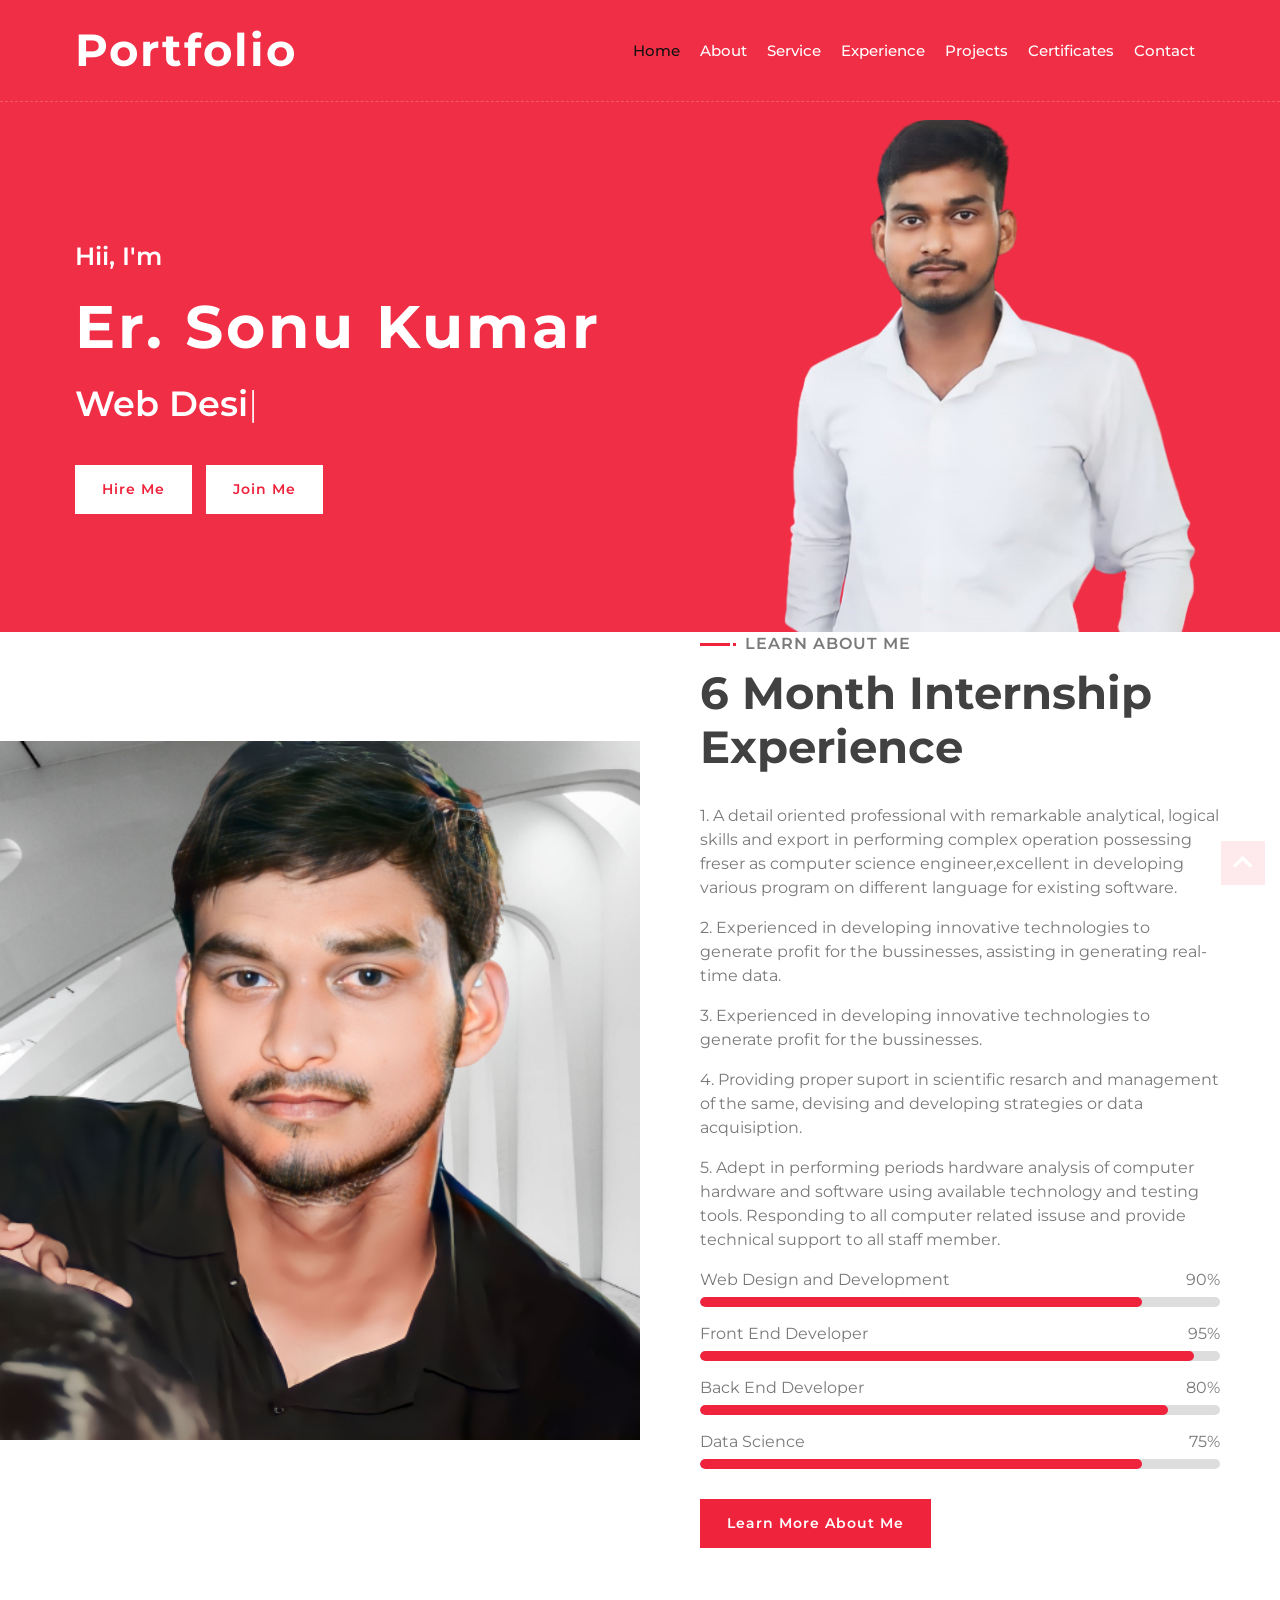
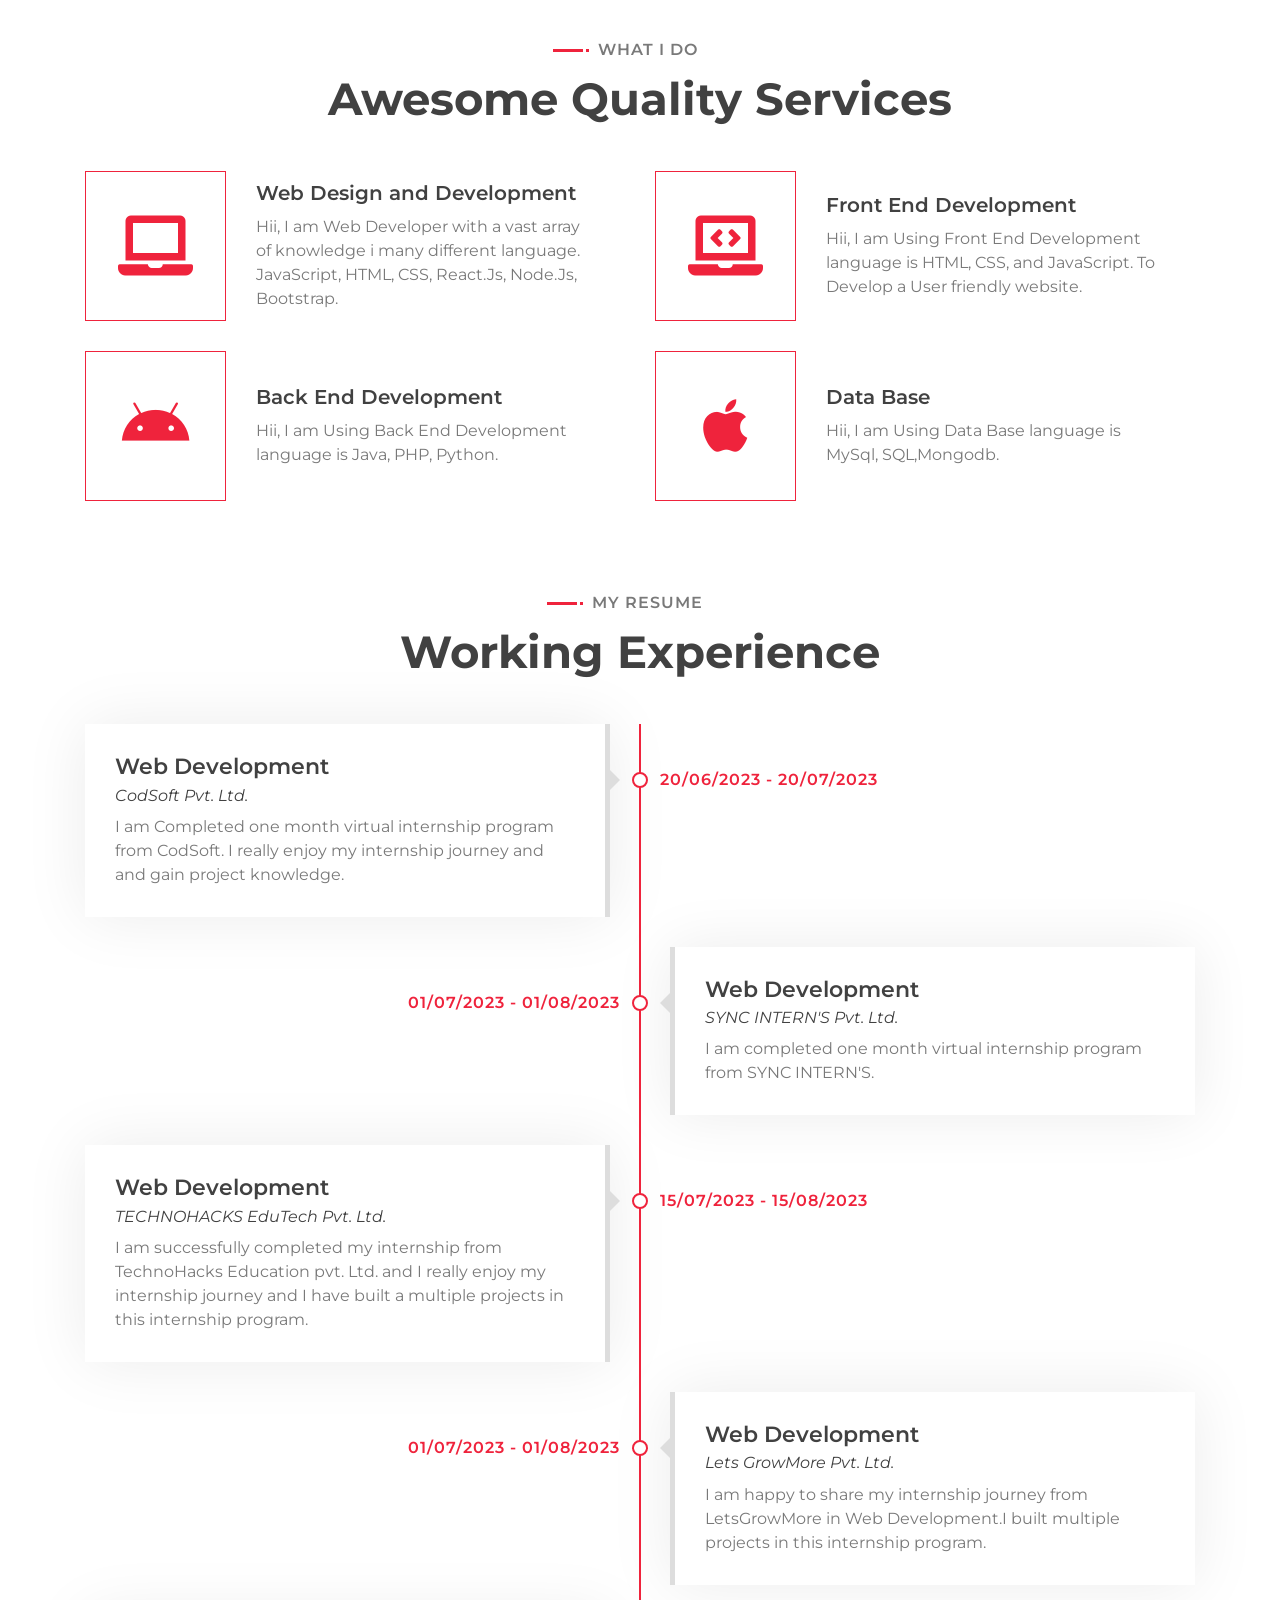
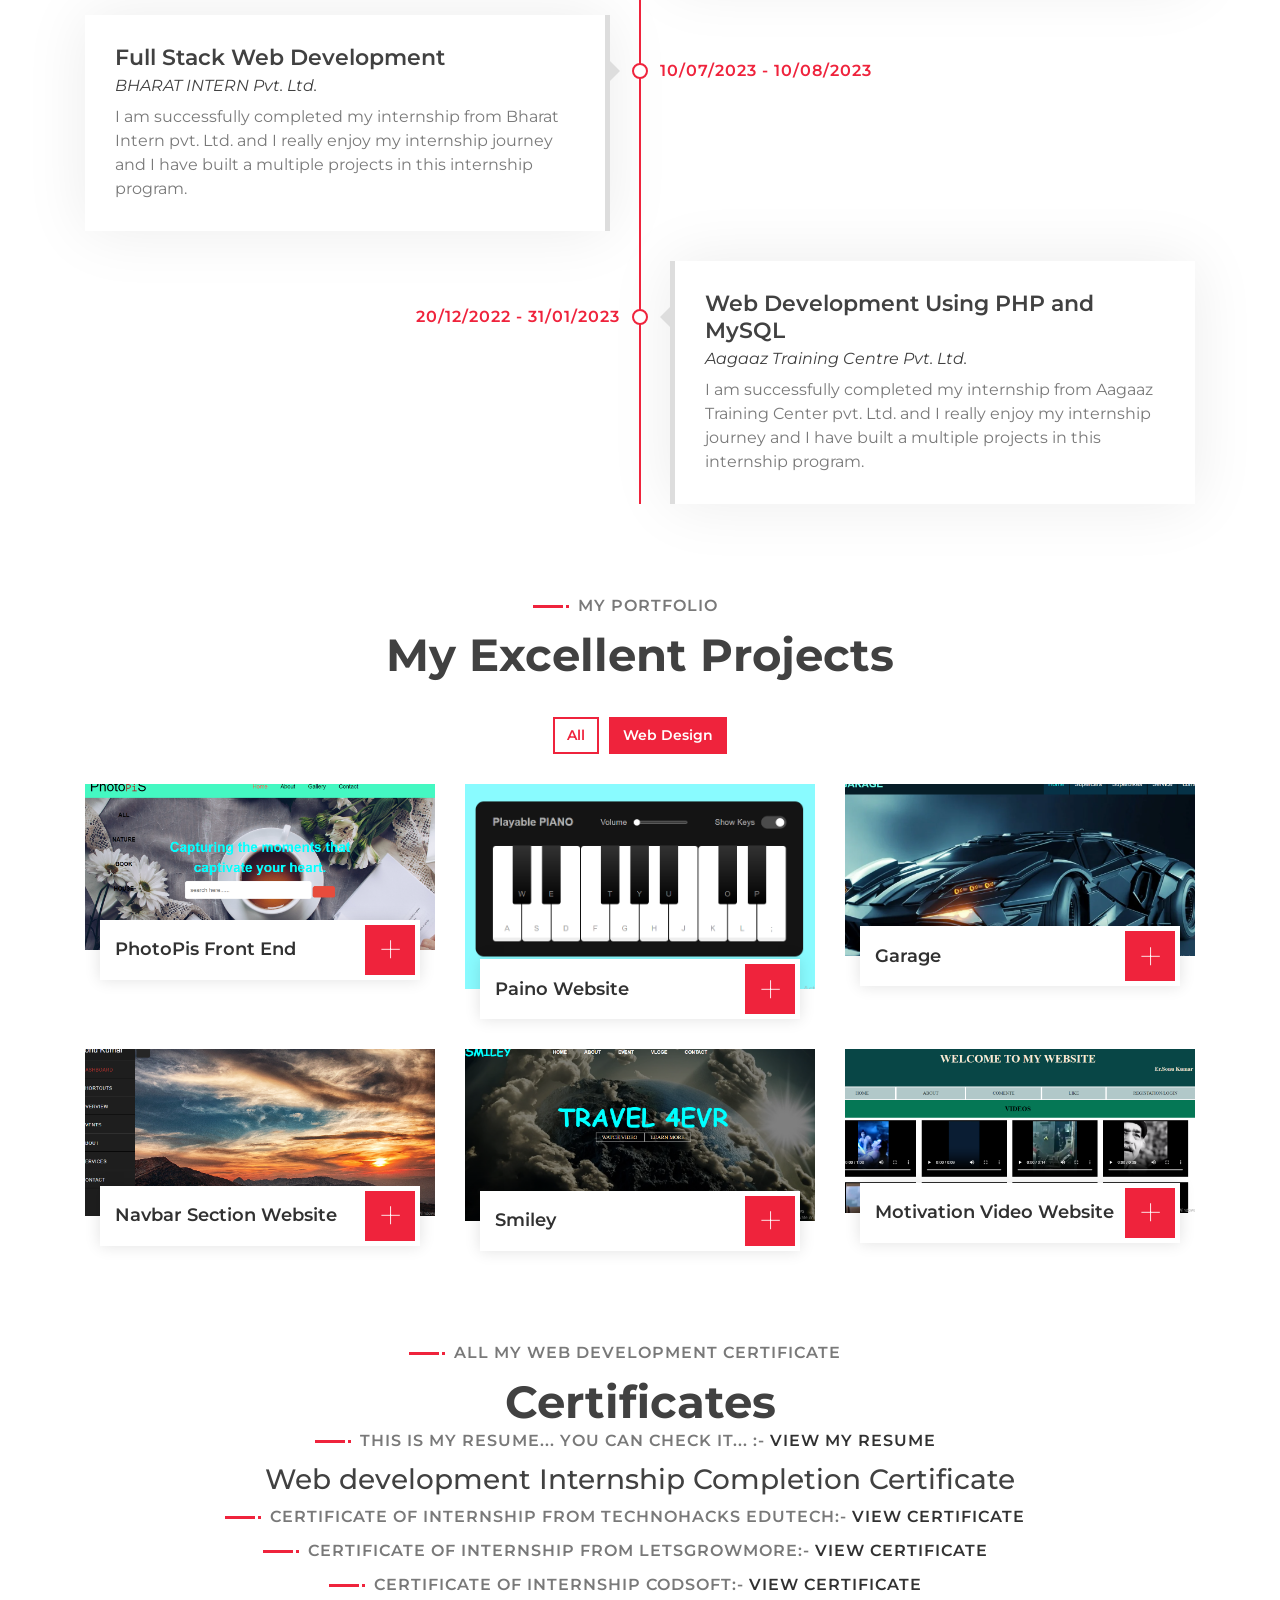
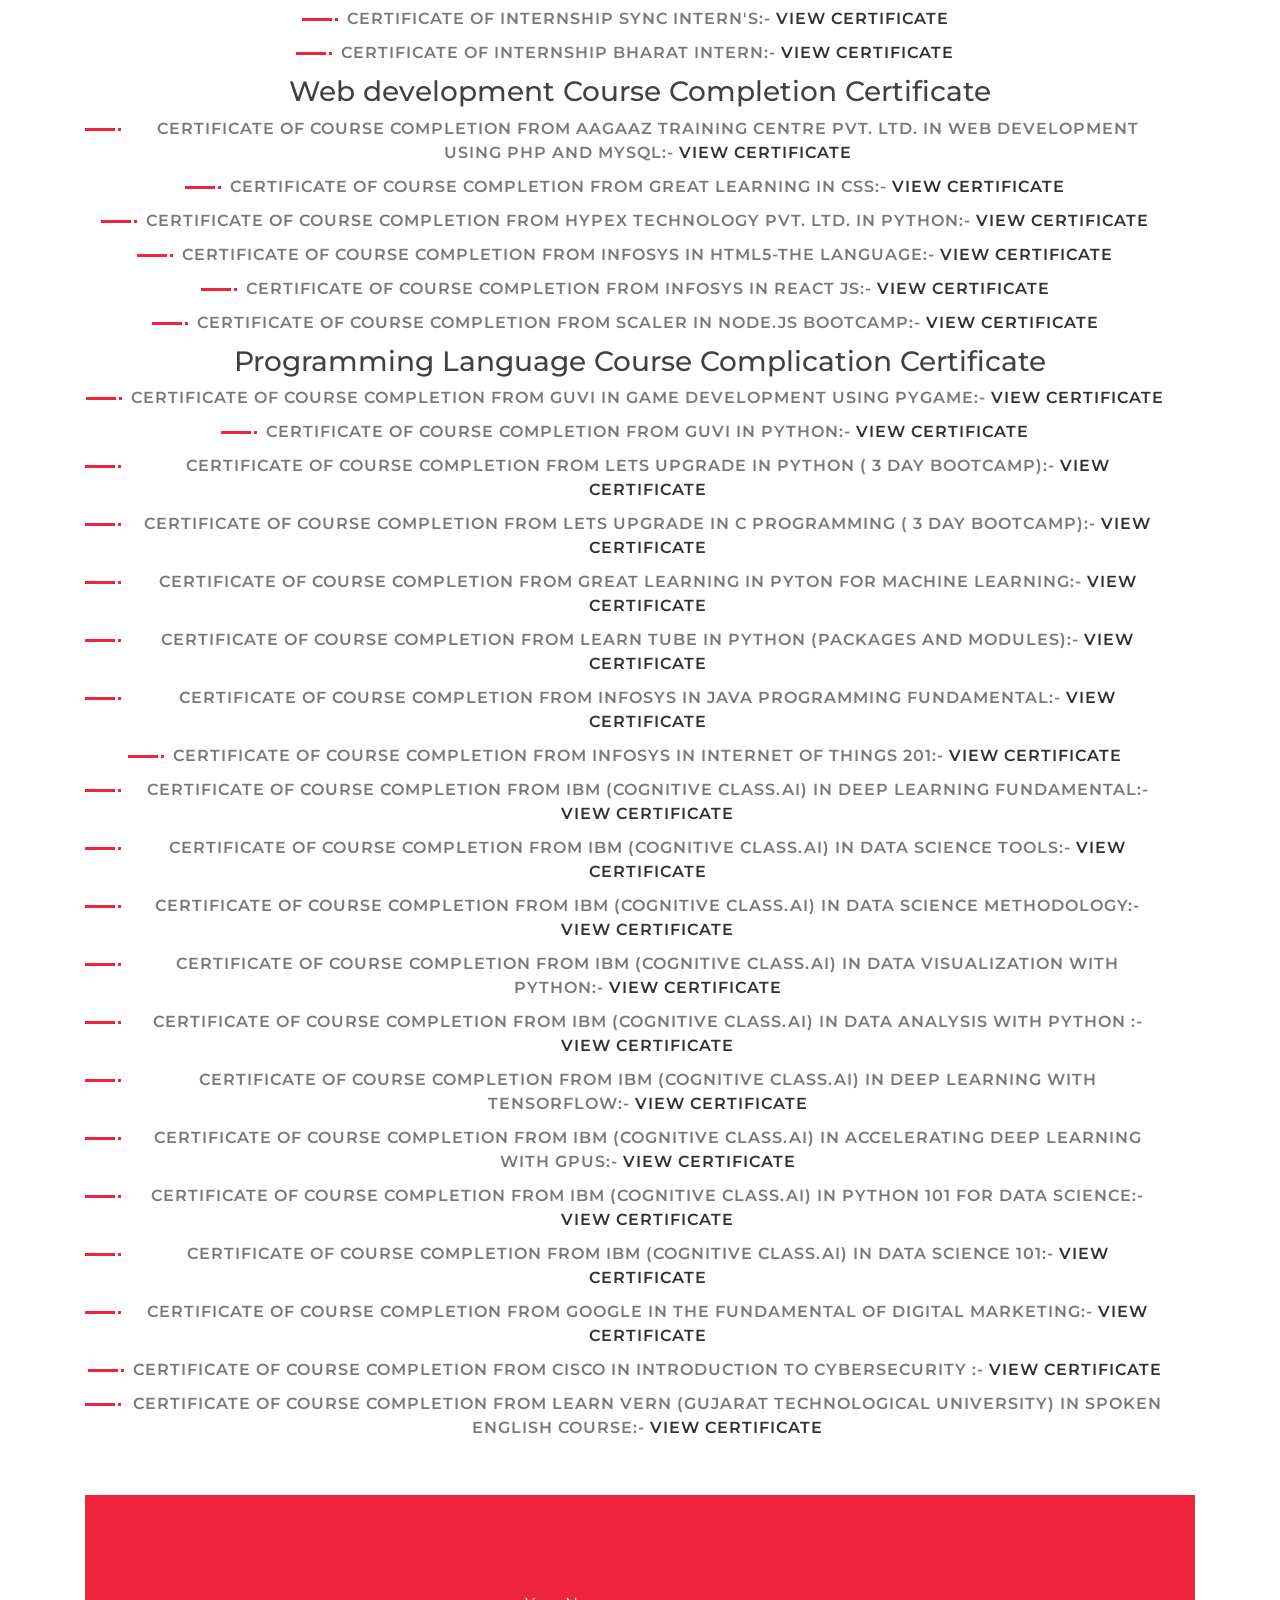
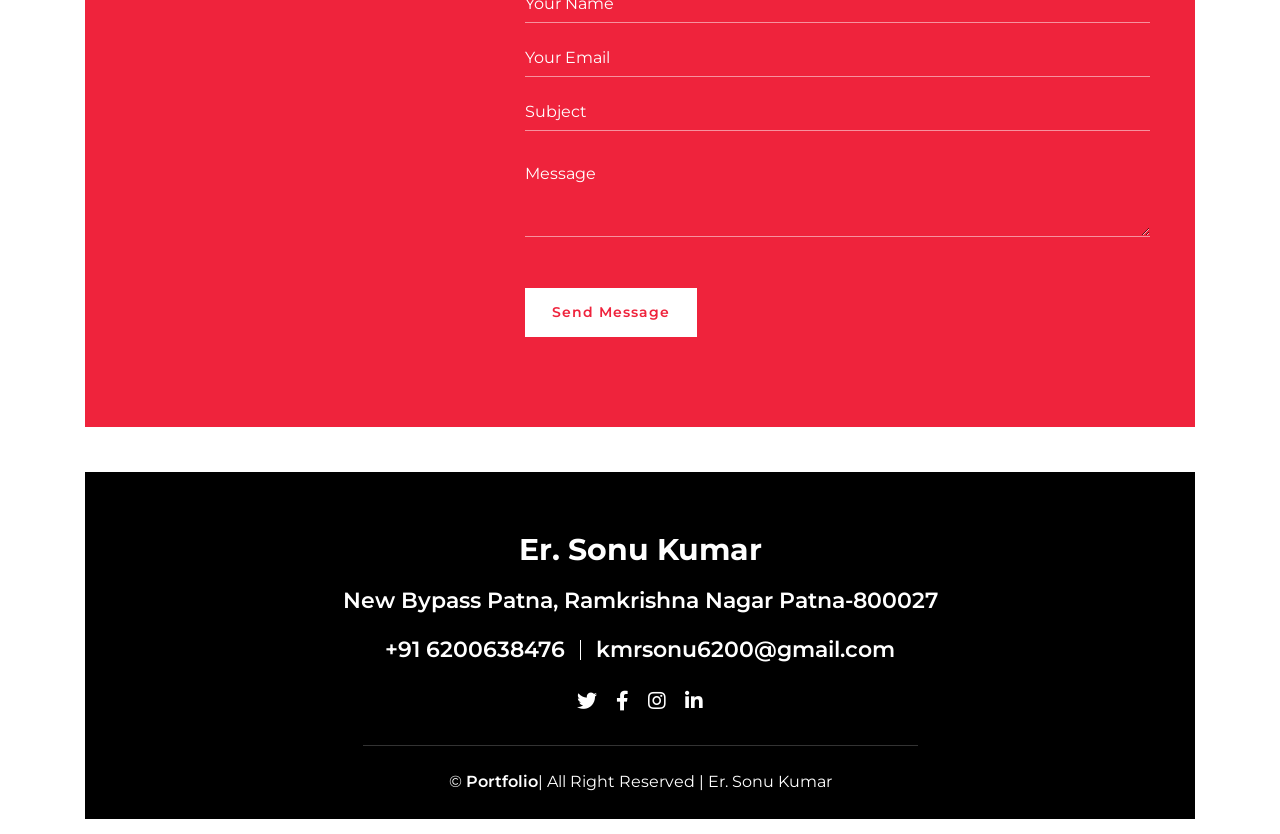
==== index.html @ 86060206 "Update and rename Newportfolio.html to index.html" ====
<!DOCTYPE html>
<html lang="en">
    <head>
        <meta charset="utf-8">
        <title> Portfolio | Er.Sonu Kumar</title>
        <meta content="width=device-width, initial-scale=1.0" name="viewport">
        <meta content="Free Website Template" name="keywords">
        <meta content="Free Website Template" name="description">

        <!-- Favicon -->
        <link href="favicon.ico" rel="icon">

        <!-- Google Font -->
        <link href="https://fonts.googleapis.com/css2?family=Montserrat:wght@300;400;500;600;700&display=swap" rel="stylesheet">

        <!-- CSS Libraries -->
        <link href="https://stackpath.bootstrapcdn.com/bootstrap/4.4.1/css/bootstrap.min.css" rel="stylesheet">
        <link href="https://cdnjs.cloudflare.com/ajax/libs/font-awesome/5.10.0/css/all.min.css" rel="stylesheet">
        <link href="lib/animate/animate.min.css" rel="stylesheet">
        <link href="lib/owlcarousel/assets/owl.carousel.min.css" rel="stylesheet">
        <link href="lib/lightbox/css/lightbox.min.css" rel="stylesheet">

        <!-- Template Stylesheet -->
        <link href="newportfolio.css" rel="stylesheet">
    </head>

    <body data-spy="scroll" data-target=".navbar" data-offset="51">
        <!-- Nav Bar Start -->
        <div class="navbar navbar-expand-lg bg-light navbar-light">
            <div class="container-fluid">
                <a href="Newportfolio.html" class="navbar-brand">Portfolio</a>
                <button type="button" class="navbar-toggler" data-toggle="collapse" data-target="#navbarCollapse">
                    <span class="navbar-toggler-icon"></span>
                </button>

                <div class="collapse navbar-collapse justify-content-between" id="navbarCollapse">
                    <div class="navbar-nav ml-auto">
                        <a href="#home" class="nav-item nav-link active">Home</a>
                        <a href="#about" class="nav-item nav-link">About</a>
                        <a href="#service" class="nav-item nav-link">Service</a>
                        <a href="#experience" class="nav-item nav-link">Experience</a>
                        <a href="#portfolio" class="nav-item nav-link">Projects</a>
                        <a href="#price" class="nav-item nav-link">Certificates</a>
                        <a href="#contact" class="nav-item nav-link">Contact</a>
                    </div>
                </div>
            </div>
        </div>
        <!-- Nav Bar End -->

        <!-- Hero Start -->
        <div class="hero" id="home">
            <div class="container-fluid">
                <div class="row align-items-center">
                    <div class="col-sm-12 col-md-6">
                        <div class="hero-content">
                            <div class="hero-text">
                                <p> Hii, I'm</p>
                                <h1>Er. Sonu Kumar </h1>
                                <h2></h2>
                                <div class="typed-text">Web Designer, Web Developer, Front End Developer, Back End Developer, Data Science, </div>
                            </div>
                            <div class="hero-btn">
                                <a class="btn" href="#contact">Hire Me</a>
                                <a class="btn" href="https://www.linkedin.com/in/sonu-kumar-1st-042026217">Join Me</a>
                            </div>
                        </div>
                    </div>
                    <div class="col-sm-12 col-md-6 d-none d-md-block">
                        <div class="hero-image">
                            <img src="s-4.png" alt="Hero Image">
                        </div>
                    </div>
                </div>
            </div>
        </div>
        <!-- Hero End -->


        <!-- About Start -->
        <div class="about wow fadeInUp" data-wow-delay="0.1s" id="about">
            <div class="container-fluid">
                <div class="row align-items-center">
                    <div class="col-lg-6">
                        <div class="about-img">
                            <img src="Sonu Photo.png" alt="Image">
                        </div>
                    </div>
                    <div class="col-lg-6">
                        <div class="about-content">
                            <div class="section-header text-left">
                                <p>Learn About Me</p>
                                <h2> 6 Month Internship Experience</h2>
                            </div>
                            <div class="about-text">
                                <p>
                                     1. A detail oriented professional with remarkable analytical, logical skills and export in performing complex operation
                                     possessing freser as computer science engineer,excellent in developing various program on different language for existing software.
                                </p>
                                <p> 
                                    2. Experienced in developing innovative technologies to generate profit for the bussinesses, assisting in generating real-time data.
                                </p>
                                <p>
                                    3. Experienced in developing innovative technologies to generate profit for the bussinesses.
                                </p>
                                <p> 4. Providing proper suport in scientific resarch and management of the same, devising and developing strategies or data acquisiption.</p>
                                <p> 5. Adept in performing periods hardware analysis of computer hardware and software using available technology and testing tools.
                                 Responding to all computer related issuse and provide technical support to all staff member.</p>
                              </div>
                            <div class="skills">
                                <div class="skill-name">
                                    <p>Web Design and Development</p><p>90%</p>
                                </div>
                                <div class="progress">
                                    <div class="progress-bar" role="progressbar" aria-valuenow="85" aria-valuemin="0" aria-valuemax="100"></div>
                                </div>
                                <div class="skill-name">
                                    <p>Front End Developer</p><p>95%</p>
                                </div>
                                <div class="progress">
                                    <div class="progress-bar" role="progressbar" aria-valuenow="95" aria-valuemin="0" aria-valuemax="100"></div>
                                </div>
                                <div class="skill-name">
                                    <p>Back End Developer</p><p>80%</p>
                                </div>
                                <div class="progress">
                                    <div class="progress-bar" role="progressbar" aria-valuenow="90" aria-valuemin="0" aria-valuemax="100"></div>
                                </div>
                                <div class="skill-name">
                                    <p>Data Science </p><p>75%</p>
                                </div>
                                <div class="progress">
                                    <div class="progress-bar" role="progressbar" aria-valuenow="85" aria-valuemin="0" aria-valuemax="100"></div>
                                </div>
                            </div>
                            <a class="btn" href="myprojext.html">Learn More About Me</a>
                        </div>
                    </div>
                </div>
            </div>
        </div>
        <!-- About End -->
        
        
        <!-- Service Start -->
        <div class="service" id="service">
            <div class="container">
                <div class="section-header text-center wow zoomIn" data-wow-delay="0.1s">
                    <p>What I do</p>
                    <h2>Awesome Quality Services</h2>
                </div>
                <div class="row">
                    <div class="col-lg-6 wow fadeInUp" data-wow-delay="0.0s">
                        <div class="service-item">
                            <div class="service-icon">
                                <i class="fa fa-laptop"></i>
                            </div>
                            <div class="service-text">
                                <h3>Web Design and Development</h3>
                                <p>
                                    Hii, I am Web Developer with a vast array of knowledge i many different language. JavaScript, HTML, CSS, React.Js, Node.Js, Bootstrap.
                                </p>
                            </div>
                        </div>
                    </div>
                    <div class="col-lg-6 wow fadeInUp" data-wow-delay="0.2s">
                        <div class="service-item">
                            <div class="service-icon">
                                <i class="fa fa-laptop-code"></i>
                            </div>
                            <div class="service-text">
                                <h3>Front End Development</h3>
                                <p>
                                    Hii, I am Using Front End Development language is HTML, CSS, and JavaScript. To Develop a User friendly website. 
                                </p>
                            </div>
                        </div>
                    </div>
                    <div class="col-lg-6 wow fadeInUp" data-wow-delay="0.4s">
                        <div class="service-item">
                            <div class="service-icon">
                                <i class="fab fa-android"></i>
                            </div>
                            <div class="service-text">
                                <h3>Back End Development </h3>
                                <p>
                                    Hii, I am Using Back End Development language is Java, PHP, Python.
                                </p>
                            </div>
                        </div>
                    </div>
                    <div class="col-lg-6 wow fadeInUp" data-wow-delay="0.6s">
                        <div class="service-item">
                            <div class="service-icon">
                                <i class="fab fa-apple"></i>
                            </div>
                            <div class="service-text">
                                <h3>Data Base</h3>
                                <p>
                                    Hii, I am Using Data Base language is MySql, SQL,Mongodb.
                                </p>
                            </div>
                        </div>
                    </div>
                </div>
            </div>
        </div>
        <!-- Service End -->
        
        
         <!-- Experience Start -->
        <div class="experience" id="experience">
            <div class="container">
                <header class="section-header text-center wow zoomIn" data-wow-delay="0.1s">
                    <p>My Resume</p>
                    <h2>Working Experience</h2>
                </header>
                <div class="timeline">
                    <div class="timeline-item left wow slideInLeft" data-wow-delay="0.1s">
                        <div class="timeline-text">
                            <div class="timeline-date">20/06/2023 - 20/07/2023</div>
                            <h2>Web Development</h2>
                            <h4>CodSoft Pvt. Ltd.</h4>
                            <p>
                               I am Completed one month virtual internship program from CodSoft. I really enjoy my internship journey and and gain project knowledge.
                            </p>
                        </div>
                    </div>
                    <div class="timeline-item right wow slideInRight" data-wow-delay="0.1s">
                        <div class="timeline-text">
                            <div class="timeline-date">01/07/2023 - 01/08/2023</div>
                            <h2>Web Development</h2>
                            <h4>SYNC INTERN'S Pvt. Ltd.</h4>
                            <p>
                                I am completed one month virtual internship program from SYNC INTERN'S.
                            </p>
                        </div>
                    </div>
                    <div class="timeline-item left wow slideInLeft" data-wow-delay="0.1s">
                        <div class="timeline-text">
                            <div class="timeline-date">15/07/2023 - 15/08/2023</div>
                            <h2>Web Development</h2>
                            <h4>TECHNOHACKS EduTech Pvt. Ltd.</h4>
                            <p>
                                I am successfully completed my internship from TechnoHacks Education pvt. Ltd. and I really enjoy my internship journey and I have built a multiple projects in this internship program.
                            </p>
                        </div>
                    </div>
                    <div class="timeline-item right wow slideInRight" data-wow-delay="0.1s">
                        <div class="timeline-text">
                            <div class="timeline-date">01/07/2023 - 01/08/2023</div>
                            <h2>Web Development</h2>
                            <h4>Lets GrowMore Pvt. Ltd.</h4>
                            <p>
                                I am happy to share my internship journey from LetsGrowMore in Web Development.I built multiple projects in this internship program. 
                            
                            </p>
                        </div>
                    </div>
                    <div class="timeline-item left wow slideInLeft" data-wow-delay="0.1s">
                        <div class="timeline-text">
                            <div class="timeline-date">10/07/2023 - 10/08/2023</div>
                            <h2>Full Stack Web Development</h2>
                            <h4>BHARAT INTERN Pvt. Ltd.</h4>
                            <p>
                                I am successfully completed my internship from Bharat Intern pvt. Ltd. and I really enjoy my internship journey and I have built a multiple projects in this internship program.
                            </p>
                        </div>
                    </div>
                    <div class="timeline-item right wow slideInRight" data-wow-delay="0.1s">
                        <div class="timeline-text">
                            <div class="timeline-date">20/12/2022 - 31/01/2023 </div>
                            <h2>Web Development Using PHP and MySQL</h2>
                            <h4>Aagaaz Training Centre Pvt. Ltd.</h4>
                            <p>
                                I am successfully completed my internship from Aagaaz Training Center pvt. Ltd. and I really enjoy my internship journey and I have built a multiple projects in this internship program.
                            </p>
                        </div>
                    </div>
                </div>
            </div>
        </div>
        <!-- Job Experience End -->
        
        
        <!-- Portfolio Start -->
        <div class="portfolio" id="portfolio">
            <div class="container">
                <div class="section-header text-center wow zoomIn" data-wow-delay="0.1s">
                    <p>My Portfolio</p>
                    <h2>My Excellent Projects</h2>
                </div>
                <div class="row">
                    <div class="col-12">
                        <ul id="portfolio-filter">
                            <li data-filter="*" class="filter-active">All</li>
                            <li data-filter=".filter-1">Web Design</li>
                        </ul>
                    </div>
                </div>
                <div class="row portfolio-container">
                    <div class="col-lg-4 col-md-6 col-sm-12 portfolio-item filter-1 wow fadeInUp" data-wow-delay="0.0s">
                        <div class="portfolio-wrap">
                            <div class="portfolio-img">
                                <img src="1.png" alt="Image">
                            </div>
                            <div class="portfolio-text">
                                <h3> <a href="index.html">PhotoPis Front End </a> </h3>
                                <a class="btn" href="#" data-lightbox="portfolio">+</a>
                            </div>
                        </div>
                    </div>
                    <div class="col-lg-4 col-md-6 col-sm-12 portfolio-item filter-2 wow fadeInUp" data-wow-delay="0.2s">
                        <div class="portfolio-wrap">
                            <div class="portfolio-img">
                                <img src="2.png" alt="Image">
                            </div>
                            <div class="portfolio-text">
                                <h3> <a href="paino.html"> Paino Website</a></h3>
                                <a class="btn" href="#" data-lightbox="portfolio">+</a>
                            </div>
                        </div>
                    </div>
                    <div class="col-lg-4 col-md-6 col-sm-12 portfolio-item filter-3 wow fadeInUp" data-wow-delay="0.4s">
                        <div class="portfolio-wrap">
                            <div class="portfolio-img">
                                <img src="3.png" alt="Image">
                            </div>
                            <div class="portfolio-text">
                                <h3><a href="Project 1.html"> Garage</a></h3>
                                <a class="btn" href="#" data-lightbox="portfolio">+</a>
                            </div>
                        </div>
                    </div>
                    <div class="col-lg-4 col-md-6 col-sm-12 portfolio-item filter-1 wow fadeInUp" data-wow-delay="0.6s">
                        <div class="portfolio-wrap">
                            <div class="portfolio-img">
                                <img src="4.png" alt="Image">
                            </div>
                            <div class="portfolio-text">
                                <h3><a href="navbar.html"> Navbar Section Website</a></h3>
                                <a class="btn" href="#" data-lightbox="portfolio">+</a>
                            </div>
                        </div>
                    </div>
                    <div class="col-lg-4 col-md-6 col-sm-12 portfolio-item filter-2 wow fadeInUp" data-wow-delay="0.8s">
                        <div class="portfolio-wrap">
                            <div class="portfolio-img">
                                <img src="5.png" alt="Image">
                            </div>
                            <div class="portfolio-text">
                                <h3><a href="miley.html"> Smiley</a></h3>
                                <a class="btn" href=" #" data-lightbox="portfolio">+</a>
                            </div>
                        </div>
                    </div>
                    <div class="col-lg-4 col-md-6 col-sm-12 portfolio-item filter-3 wow fadeInUp" data-wow-delay="1s">
                        <div class="portfolio-wrap">
                            <div class="portfolio-img">
                                <img src="6.png" alt="Image">
                            </div>
                            <div class="portfolio-text">
                                <h3><a href="Project 2.html"> Motivation Video Website</a></h3>
                                <a class="btn" href="#" data-lightbox="portfolio">+</a>
                            </div>
                        </div>
                    </div>
                </div>
            </div>
        </div>
        <!-- Portfolio End -->
        
        
        
        <!-- Price Start -->
        <div class="price" id="price">
            <div class="container">
                <div class="section-header text-center wow zoomIn" data-wow-delay="0.1s">
                    <p> All My Web Development Certificate </p>
                    <h2>Certificates </h2>
                    <p> This is my Resume... You Can Check it... :-<a href="Sonu Kumar CV.pdf"> View my Resume </a></p>
                <h3> Web development Internship Completion Certificate </h3>
                <p> Certificate Of Internship From TECHNOHACKS EduTech:-<a href="cert. technohack.jpg">  View Certificate</a></p>
                <p> Certificate Of Internship From LetsGrowMore:-<a href="certificate LGM.jpg">  View Certificate</a></p>
                <p> Certificate Of Internship CodSoft:-<a href="cert. codsoft.jpg">  View Certificate</a></p>
                <p> Certificate Of Internship SYNC INTERN'S:-<a href="cert. sync intern.jpg">  View Certificate</a></p>
                <p> Certificate Of Internship BHARAT INTERN:-<a href="certi bharat intern.jpg">  View Certificate</a></p>

                <h3> Web development Course Completion Certificate </h3>
              <p> Certificate Of Course Completion From Aagaaz Training Centre Pvt. Ltd. In Web development Using PHP and MySQL:-<a href="Agaaz Certificate.jpg">  View Certificate</a></p>
              <p> Certificate Of Course Completion From Great Learning In CSS:-<a href="greate learning css.jpg">  View Certificate</a></p>
              <p> Certificate Of Course Completion From HYPEX TECHNOLOGY PVT. LTD. In Python:-<a href="HYPEX python certi.jpg">  View Certificate</a></p>
              <p> Certificate Of Course Completion From Infosys In HTML5-The Language:-<a href="infosys html5.jpg">  View Certificate</a></p>
              <p> Certificate Of Course Completion From Infosys In React JS:-<a href="infosys react.js.jpg">  View Certificate</a></p>
              <p> Certificate Of Course Completion From Scaler In Node.JS Bootcamp:-<a href="node.js certificate.jpg">  View Certificate</a></p>

              <h3> Programming Language Course Complication Certificate</h3>
              <p> Certificate Of Course Completion From GUVI In Game development Using PyGame:-<a href="guvi game certi..jpg">  View Certificate</a></p>
              <p> Certificate Of Course Completion From GUVI In Python:-<a href="Guvi Python.jpg">  View Certificate</a></p>
              <p> Certificate Of Course Completion From Lets Upgrade In Python ( 3 Day Bootcamp):-<a href="lets upgrate python 3 day boot..jpg">  View Certificate</a></p>
              <p> Certificate Of Course Completion From Lets Upgrade In C Programming ( 3 Day Bootcamp):-<a href="lets upgrate c crtificate.jpg">  View Certificate</a></p>
              <p> Certificate Of Course Completion From Great Learning In Pyton for Machine Learning:-<a href="greate learning python ml.jpg">  View Certificate</a></p>
              <p> Certificate Of Course Completion From Learn Tube In Python (Packages and Modules):-<a href="learntube python.jpg">  View Certificate</a></p>
              <p> Certificate Of Course Completion From Infosys In Java Programming Fundamental:-<a href="infosys java.jpg">  View Certificate</a></p>
              <p> Certificate Of Course Completion From Infosys In Internet Of Things 201:-<a href="Iot Infosys.jpg">  View Certificate</a></p>

              <p> Certificate Of Course Completion From IBM (COGNITIVE CLASS.ai) In Deep Learning Fundamental:-<a href="deep learning fund. IBM.jpg">  View Certificate</a></p>
              <p> Certificate Of Course Completion From IBM (COGNITIVE CLASS.ai) In Data Science Tools:-<a href="Data science tool.jpg">  View Certificate</a></p>
              <p> Certificate Of Course Completion From IBM (COGNITIVE CLASS.ai) In Data Science Methodology:-<a href="methology IBM.jpg">  View Certificate</a></p>
              <p> Certificate Of Course Completion From IBM (COGNITIVE CLASS.ai) In Data Visualization With Python:-<a href="data visualization IBM.jpg">  View Certificate</a></p>
              <p> Certificate Of Course Completion From IBM (COGNITIVE CLASS.ai) In Data Analysis With Python :-<a href="dqata analysis IBM.jpg">  View Certificate</a></p>
              <p> Certificate Of Course Completion From IBM (COGNITIVE CLASS.ai) In Deep Learning With TensorFlow:-<a href="IBM Tensorflow.jpg">  View Certificate</a></p>
              <p> Certificate Of Course Completion From IBM (COGNITIVE CLASS.ai) In Accelerating Deep Learning With GPUs:-<a href="Accerating GPUs IBM.jpg">  View Certificate</a></p>
              <p> Certificate Of Course Completion From IBM (COGNITIVE CLASS.ai) In Python 101 for Data Science:-<a href="IBM python 101.jpg">  View Certificate</a></p>
              <p> Certificate Of Course Completion From IBM (COGNITIVE CLASS.ai) In Data Science 101:-<a href="data science IBM.jpg">  View Certificate</a></p>
              <p> Certificate Of Course Completion From Google In The Fundamental of Digital Marketing:-<a href="digital marketig google.jpg">  View Certificate</a></p>
              <p> Certificate Of Course Completion From CISCO In Introduction to Cybersecurity :-<a href="cisco.jpg">  View Certificate</a></p>
              <p> Certificate Of Course Completion From Learn Vern (Gujarat technological University) In Spoken English Course:-<a href="spoken english.jpg">  View Certificate</a></p>
            </div>
        
        
        <!-- Contact Start -->
        <div class="contact wow fadeInUp" data-wow-delay="0.1s" id="contact">
            <div class="container-fluid">
                <div class="container">
                    <div class="row align-items-center">
                        <div class="col-md-4"></div>
                        <div class="col-md-8">
                            <div class="contact-form">
                                <div id="success"></div>
                                <form name="sentMessage" id="contactForm" novalidate="novalidate">
                                    <div class="control-group">
                                        <input type="text" class="form-control" id="name" placeholder="Your Name" required="required" data-validation-required-message="Please enter your name" />
                                        <p class="help-block"></p>
                                    </div>
                                    <div class="control-group">
                                        <input type="email" class="form-control" id="email" placeholder="Your Email" required="required" data-validation-required-message="Please enter your email" />
                                        <p class="help-block"></p>
                                    </div>
                                    <div class="control-group">
                                        <input type="text" class="form-control" id="subject" placeholder="Subject" required="required" data-validation-required-message="Please enter a subject" />
                                        <p class="help-block"></p>
                                    </div>
                                    <div class="control-group">
                                        <textarea class="form-control" id="message" placeholder="Message" required="required" data-validation-required-message="Please enter your message"></textarea>
                                        <p class="help-block"></p>
                                    </div>
                                    <div>
                                        <button class="btn" type="submit" id="sendMessageButton">Send Message</button>
                                    </div>
                                </form>
                            </div>
                        </div>
                    </div>
                </div>
            </div>
        </div>
        <!-- Contact End -->


        <!-- Footer Start -->
        <div class="footer wow fadeIn" data-wow-delay="0.3s">
            <div class="container-fluid">
                <div class="container">
                    <div class="footer-info">
                        <h2>Er. Sonu Kumar </h2>
                        <h3> New Bypass Patna, Ramkrishna Nagar Patna-800027 </h3>
                        <div class="footer-menu">
                            <p>+91 6200638476</p>
                            <p>kmrsonu6200@gmail.com</p>
                        </div>
                        <div class="footer-social">
                            <a href=""><i class="fab fa-twitter"></i></a>
                            <a href=""><i class="fab fa-facebook-f"></i></a>
                          <!-- <a href=""><i class="fab fa-youtube"></i></a> -->
                            <a href=""><i class="fab fa-instagram"></i></a>
                            <a href="https://www.linkedin.com/in/sonu-kumar-1st-042026217"><i class="fab fa-linkedin-in"></i></a>
                        </div>
                    </div>
                </div>
                <div class="container copyright">
                    <p>&copy; <a href="Newportfolio.html">Portfolio</a>| All Right Reserved | Er. Sonu Kumar 
                </div>
            </div>
        </div>
        <!-- Footer End -->
        
        
        <!-- Back to top button -->
        <a href="#" class="btn back-to-top"><i class="fa fa-chevron-up"></i></a>
        
        <!-- JavaScript Libraries -->
        <script src="https://code.jquery.com/jquery-3.4.1.min.js"></script>
        <script src="https://stackpath.bootstrapcdn.com/bootstrap/4.4.1/js/bootstrap.bundle.min.js"></script>
        <script src="easing.min.js"></script>
        <script src="wow.min.js"></script>
        <script src="waypoints.min.js"></script>
        <script src="typed.min.js"></script>
        <script src="owl.carousel.min.js"></script>
        <script src="isotope.pkgd.min.js"></script>
        <script src="lightbox.min.js"></script>
        
        <!-- Contact Javascript File -->
        <script src="jqBootstrapValidation.min.js"></script>
        <script src="contact.js"></script>

        <!-- Template Javascript -->
        <script src="main.js"></script>
    </body>
</html>
---- newportfolio.css ----
/*******************************/
/********* General CSS *********/
/*******************************/
body {
    color: #797979;
    background: #ffffff;
    font-family: 'Montserrat', sans-serif;
}

h1,
h2, 
h3, 
h4,
h5, 
h6 {
    color: #414141;
}

a {
    color: #313131;
    transition: .3s;
}

a:hover,
a:active,
a:focus {
    color: #EF233C;
    outline: none;
    text-decoration: none;
}

.btn:focus,
.form-control:focus {
    box-shadow: none;
}

.container-fluid {
    max-width: 1366px;
}

.btn {
    padding: 12px 25px;
    font-size: 14px;
    font-weight: 600;
    letter-spacing: 1px;
    color: #ffffff;
    background: #EF233C;
    border: 2px solid transparent;
    border-radius: 0;
    box-shadow: inset 0 0 0 50px #EF233C;
    transition: ease-out 0.3s;
    -webkit-transition: ease-out 0.3s;
    -moz-transition: ease-out 0.3s;
}

.btn:hover {
    color: #EF233C;
    background: transparent;
    box-shadow: inset 0 0 0 0 #EF233C;
    border-color: #EF233C;
}

#loader {
    position: fixed;
    top: 0;
    right: 0;
    bottom: 0;
    left: 0;
    display: flex;
    align-items: center;
    justify-content: center;
    background: #ffffff;
    opacity: 0;
    visibility: hidden;
    -webkit-transition: opacity .3s ease-out, visibility 0s linear .3s;
    -o-transition: opacity .3s ease-out, visibility 0s linear .3s;
    transition: opacity .3s ease-out, visibility 0s linear .3s;
    z-index: 999;
}

#loader.show {
    -webkit-transition: opacity .6s ease-out, visibility 0s linear 0s;
    -o-transition: opacity .6s ease-out, visibility 0s linear 0s;
    transition: opacity .6s ease-out, visibility 0s linear 0s;
    visibility: visible;
    opacity: 1;
}

#loader .loader {
    position: relative;
    width: 45px;
    height: 45px;
    border: 5px solid #dddddd;
    border-top: 5px solid #EF233C;
    border-radius: 50%;
    -webkit-animation: spin 2s linear infinite;
    animation: spin 2s linear infinite;
}

@-webkit-keyframes spin {
    0% { -webkit-transform: rotate(0deg); }
    100% { -webkit-transform: rotate(360deg); }
}

@keyframes spin {
    0% { transform: rotate(0deg); }
    100% { transform: rotate(360deg); }
}

.back-to-top {
    position: fixed;
    display: none;
    width: 44px;
    height: 44px;
    padding: 8px 0;
    text-align: center;
    line-height: 1;
    font-size: 22px;
    right: 15px;
    bottom: 15px;
    z-index: 9;
}

.back-to-top i {
    color: #ffffff;
}

.back-to-top:hover i {
    color: #414141;
}


/**********************************/
/*********** Nav Bar CSS **********/
/**********************************/
.navbar {
    position: relative;
    transition: .5s;
    z-index: 999;
}

.navbar.nav-sticky {
    position: fixed;
    top: 0;
    width: 100%;
    box-shadow: 0 2px 5px rgba(0, 0, 0, .3);
}

.navbar .navbar-brand {
    margin: 0;
    font-size: 45px;
    line-height: 0px;
    font-weight: 700;
    letter-spacing: 2px;
    transition: .5s;
    
}

.navbar .navbar-brand img {
    max-width: 100%;
    max-height: 40px;
}

.navbar .dropdown-menu {
    margin-top: 0;
    border: 0;
    border-radius: 0;
    background: #f8f9fa;
}

@media (min-width: 992px) {
    .navbar {
        position: absolute;
        width: 100%;
        padding: 30px 60px;
        background: transparent !important;
        border-bottom: 1px dashed rgba(256, 256, 256, .2);
        z-index: 9;
    }
    
    .navbar.nav-sticky {
        padding: 10px 60px;
        background: #ffffff !important;
    }
    
    .navbar .navbar-brand {
        color: #ffffff;
    }
    
    .navbar.nav-sticky .navbar-brand {
        color: #EF233C;
    }

    .navbar-light .navbar-nav .nav-link,
    .navbar-light .navbar-nav .nav-link:focus {
        padding: 10px 10px 8px 10px;
        color: #ffffff;
        font-size: 15px;
        font-weight: 500;
    }
    
    .navbar-light.nav-sticky .navbar-nav .nav-link,
    .navbar-light.nav-sticky .navbar-nav .nav-link:focus {
        color: #414141;
    }

    .navbar-light .navbar-nav .nav-link:hover,
    .navbar-light .navbar-nav .nav-link.active {
        color: #111111;
    }
    
    .navbar-light.nav-sticky .navbar-nav .nav-link:hover,
    .navbar-light.nav-sticky .navbar-nav .nav-link.active {
        color: #EF233C;
    }
}

@media (max-width: 991.98px) {   
    .navbar {
        padding: 15px;
        background: #ffffff !important;
    }
    
    .navbar .navbar-brand {
        color: #EF233C;
    }
    
    .navbar .navbar-nav {
        margin-top: 15px;
    }
    
    .navbar a.nav-link {
        padding: 5px;
    }
    
    .navbar .dropdown-menu {
        box-shadow: none;
    }
}


/*******************************/
/********** Hero CSS ***********/
/*******************************/
.hero {
    position: relative;
    width: 100%;
    margin-bottom: 45px;
    padding: 120px 0 0 0;
    overflow: hidden;
    background: linear-gradient(rgba(239, 35, 60, .95), rgba(239, 35, 60, .95)), url(../img/hero-bg.jpg);
    background-position: center;
    background-repeat: no-repeat;
    background-size: cover;
}

.hero .container-fluid {
    padding: 0;
}

.hero .hero-image {
    position: relative;
    text-align: right;
    padding-right: 75px;
}

.hero .hero-image img {
    max-width: 80%;
    max-height: 80%;
}

.hero .hero-content {
    position: relative;
    padding-left: 75px;
    display: flex;
    align-items: flex-start;
    justify-content: center;
    flex-direction: column;
}

.hero .hero-text p {
    color: #ffffff;
    font-size: 25px;
    font-weight: 600;
    margin-bottom: 15px;
}

.hero .hero-text h1 {
    color: #ffffff;
    font-size: 60px;
    font-weight: 700;
    letter-spacing: 3px;
    margin-bottom: 15px;
}

.hero .hero-text h2 {
    display: inline-block;
    margin: 0;
    height: 35px;
    color: #ffffff;
    font-size: 35px;
    font-weight: 600;
}

.hero .hero-text .typed-text {
    display: none;
}

.hero .hero-text .typed-cursor {
    font-size: 35px;
    font-weight: 300;
    color: #ffffff;
}

.hero .hero-btn .btn {
    margin-top: 35px;
    color: #EF233C;
    background: #ffffff;
    box-shadow: inset 0 0 0 50px #ffffff;
}

.hero .hero-btn .btn:hover {
    color: #ffffff;
    background: transparent;
    box-shadow: inset 0 0 0 0 #ffffff;
    border-color: #ffffff;
}

.hero .hero-btn .btn:first-child {
    margin-right: 10px;
}

@media (max-width: 991.98px) {
    .hero {
        padding-top: 60px;
    }
    
    .hero .hero-content {
        padding: 0 15px;
    }
    
    .hero .hero-text p {
        font-size: 20px;
    }
    
    .hero .hero-text h1 {
        font-size: 45px;
    }
    
    .hero .hero-text h2 {
        font-size: 25px;
        height: 25px;
    }
    
    .hero .hero-btn .btn {
        padding: 12px 30px;
        letter-spacing: 1px;
    }
}

@media (max-width: 767.98px) {
    .hero {
        padding-top: 60px;
        padding-bottom: 60px;
    }
    
    .hero,
    .hero .hero-text,
    .hero .hero-btn {
        width: 100%;
        text-align: center;
    }
    
    .hero .hero-text p {
        font-size: 18px;
    }
    
    .hero .hero-text h1 {
        font-size: 35px;
    }
    
    .hero .hero-text h2 {
        font-size: 22px;
        height: 22px;
    }
    
    .hero .hero-btn .btn {
        padding: 10px 15px;
        letter-spacing: 1px;
    }
}

@media (max-width: 575.98px) {
    .hero .hero-text p {
        font-size: 16px;
    }
    
    .hero .hero-text h1 {
        font-size: 30px;
    }
    
    .hero .hero-text h2 {
        font-size: 18px;
        height: 18px;
    }
    
    .hero .hero-btn .btn {
        padding: 8px 10px;
        letter-spacing: 0;
    }
}


/*******************************/
/******* Section Header ********/
/*******************************/
.section-header {
    position: relative;
    margin-bottom: 45px;
}

.section-header p {
    display: inline-block;
    margin: 0 30px;
    margin-bottom: 10px;
    padding-left: 15px;
    position: relative;
    font-size: 16px;
    font-weight: 600;
    letter-spacing: 1px;
    text-transform: uppercase;
    background: #ffffff;
}

.section-header p::before {
    position: absolute;
    content: "";
    height: 3px;
    top: 11px;
    right: 0;
    left: -30px;
    background: #EF233C;
    z-index: -1;
}

.section-header p::after {
    position: absolute;
    content: "";
    width: 3px;
    height: 3px;
    top: 11px;
    left: 3px;
    background: #EF233C;
    z-index: 1;
}

.section-header h2 {
    margin: 0;
    position: relative;
    font-size: 45px;
    font-weight: 700;
}

@media (max-width: 767.98px) {
    .section-header h2 {
        font-size: 30px;
    }
}


/*******************************/
/********** About CSS **********/
/*******************************/
.about {
    position: relative;
    width: 100%;
    margin: -45px 0 45px 0;
}

.about .col-lg-6 {
    padding: 0;
}

.about .section-header {
    margin-bottom: 30px;
}

.about .about-img {
    position: relative;
    height: 100%;
}

.about .about-img img {
    position: relative;
    width: 100%;
    height: 100%;
    object-fit: cover;
}

.about .about-content {
    padding: 0 60px;
}

.about .about-text p {
    font-size: 16px;
}

.about .skills {
    margin-bottom: 30px;
}

.about .skill-name {
    margin-top: 15px;
}

.about .skill-name p {
    display: inline-block;
    margin-bottom: 5px;
    font-size: 16px;
    font-weight: 400;
}

.about .skill-name p:last-child {
    float: right;
}

.about .progress {
    height: 10px;
    border-radius: 10px;
    background: #dddddd;
}

.about .progress .progress-bar {
    width: 0px;
    background: #EF233C;
    border-radius: 10px;
    transition: 2s;
}

.about .about-text a.btn {
    margin-top: 15px;
}

@media (max-width: 991.98px) {
    .about .about-content {
        padding: 45px 15px 0 15px;
    }
}


/*******************************/
/******* Experience CSS ********/
/*******************************/
.experience {
    position: relative;
    padding: 45px 0 15px 0;
}

.experience .timeline {
    position: relative;
    width: 100%;
}

.experience .timeline::after {
    content: '';
    position: absolute;
    width: 2px;
    background: #EF233C;
    top: 0;
    bottom: 0;
    left: 50%;
    margin-left: -1px;
}

.experience .timeline .timeline-item {
    position: relative;
    background: inherit;
    width: 50%;
    margin-bottom: 30px;
}

.experience .timeline .timeline-item.left {
    left: 0;
    padding-right: 30px;
}

.experience .timeline .timeline-item.right {
    left: 50%;
    padding-left: 30px;
}

.experience .timeline .timeline-item::after {
    content: '';
    position: absolute;
    width: 16px;
    height: 16px;
    top: 48px;
    right: -8px;
    background: #ffffff;
    border: 2px solid #EF233C;
    border-radius: 16px;
    z-index: 1;
}

.experience .timeline .timeline-item.right::after {
    left: -8px;
}

.experience .timeline .timeline-item::before {
  content: '';
  position: absolute;
  width: 0;
  height: 0;
  top: 46px;
  right: 10px;
  z-index: 1;
  border: 10px solid;
  border-color: transparent transparent transparent #dddddd;
}

.experience .timeline .timeline-item.right::before {
  left: 10px;
  border-color: transparent #dddddd transparent transparent;
}

.experience .timeline .timeline-date {
    position: absolute;
    width: 100%;
    top: 44px;
    font-size: 16px;
    font-weight: 600;
    color: #EF233C;
    text-transform: uppercase;
    letter-spacing: 1px;
    z-index: 1;
}

.experience .timeline .timeline-item.left .timeline-date {
    text-align: left;
    left: calc(100% + 55px);
}

.experience .timeline .timeline-item.right .timeline-date {
    text-align: right;
    right: calc(100% + 55px);
}

.experience .timeline .timeline-text {
    padding: 30px;
    background: #ffffff;
    position: relative;
    border-right: 5px solid #dddddd;
    box-shadow: 0 0 60px rgba(0, 0, 0, .08);
}

.experience .timeline .timeline-item.right .timeline-text {
    border-right: none;
    border-left: 5px solid #dddddd;
}

.experience .timeline .timeline-text h2 {
    margin: 0 0 5px 0;
    font-size: 22px;
    font-weight: 600;
}

.experience .timeline .timeline-text h4 {
    margin: 0 0 10px 0;
    font-size: 16px;
    font-style: italic;
    font-weight: 400;
}

.experience .timeline .timeline-text p {
    margin: 0;
    font-size: 16px;
}

@media (max-width: 767.98px) {
    .experience .timeline::after {
        left: 8px;
    }

    .experience .timeline .timeline-item {
        width: 100%;
        padding-left: 38px;
    }
    
    .experience .timeline .timeline-item.left {
        padding-right: 0;
    }
    
    .experience .timeline .timeline-item.right {
        left: 0%;
        padding-left: 38px;
    }

    .experience .timeline .timeline-item.left::after, 
    .experience .timeline .timeline-item.right::after {
        left: 0;
    }
    
    .experience .timeline .timeline-item.left::before,
    .experience .timeline .timeline-item.right::before {
        left: 18px;
        border-color: transparent #dddddd transparent transparent;
    }
    
    .experience .timeline .timeline-item.left .timeline-date,
    .experience .timeline .timeline-item.right .timeline-date {
        position: relative;
        top: 0;
        right: auto;
        left: 0;
        text-align: left;
        margin-bottom: 10px;
    }
    
    .experience .timeline .timeline-item.left .timeline-text,
    .experience .timeline .timeline-item.right .timeline-text {
        border-right: none;
        border-left: 5px solid #dddddd;
    }
}


/*******************************/
/********* Service CSS *********/
/*******************************/
.service {
    position: relative;
    width: 100%;
    padding: 45px 0 15px 0;
}

.service .service-item {
    position: relative;
    margin-bottom: 30px;
    display: flex;
    align-items: center;
    box-shadow: inset 0 0 0 0 transparent;
    transition: ease-out 0.5s;
}

.service .service-item:hover {
    box-shadow: inset 800px 0 0 0 #EF233C;
}

.service .service-icon {
    position: relative;
    width: 150px;
    min-height: 150px;
    display: flex;
    align-items: center;
    justify-content: center;
    border: 1px solid #EF233C;
    background: #ffffff;
}

.service .service-icon i {
    position: relative;
    font-size: 60px;
    color: #EF233C;
    transition: .3s;
}

.service .service-item:hover i {
    font-size: 75px;
}

.service .service-text {
    position: relative;
    width: calc(100% - 120px);
    padding: 0 30px;
}

.service .service-text h3 {
    margin-bottom: 10px;
    font-size: 20px;
    font-weight: 600;
    transition: 1s;
}

.service .service-text p {
    margin: 0;
    font-size: 16px;
    transition: 1s;
}

.service .service-item:hover .service-text h3,
.service .service-item:hover .service-text p {
    color: #ffffff;
}

@media (max-width: 575.98px) {
    .service .service-text h3 {
        font-size: 16px;
        margin-bottom: 5px;
    }
    
    .service .service-text p {
        font-size: 14px;
    }
}


/*******************************/
/******** Portfolio CSS ********/
/*******************************/
.portfolio {
    position: relative;
    padding: 45px 0 15px 0;
}

.portfolio #portfolio-filter {
    padding: 0;
    margin: -15px 0 25px 0;
    list-style: none;
    font-size: 0;
    text-align: center;
}

.portfolio #portfolio-filter li {
    cursor: pointer;
    display: inline-block;
    margin: 5px;
    padding: 6px 12px;
    font-size: 14px;
    font-weight: 600;
    color: #ffffff;
    background: #EF233C;
    border: 2px solid transparent;
    border-radius: 0;
    box-shadow: inset 0 0 0 50px #EF233C;
    transition: ease-out 0.3s;
    -webkit-transition: ease-out 0.3s;
    -moz-transition: ease-out 0.3s;
}

.portfolio #portfolio-filter li:hover,
.portfolio #portfolio-filter li.filter-active {
    color: #EF233C;
    background: transparent;
    box-shadow: inset 0 0 0 0 #EF233C;
    border-color: #EF233C;
}

.portfolio .portfolio-item {
    position: relative;
}

.portfolio .portfolio-wrap {
    position: relative;
    width: 100%;
}

.portfolio .portfolio-img {
    position: relative;
    overflow: hidden;
}

.portfolio .portfolio-img img {
    position: relative;
    width: 100%; 
    height: 100%; 
    object-fit: cover;
    transform: scale(1.1);
    transition: .5s;
}

.portfolio .portfolio-item:hover img {
    margin-left: 15px;
}

.portfolio .portfolio-text {
    position: relative;
    height: 60px;
    width: calc(100% - 30px);
    margin: -30px 15px 30px 15px;
    display: flex;
    align-items: center;
    background: #ffffff;
    box-shadow: 0 0 15px rgba(0, 0, 0, .12);
}

.portfolio .portfolio-text h3 {
    width: calc(100% - 70px);
    font-size: 18px;
    font-weight: 600;
    margin: 0 0 0 15px;
    white-space: nowrap;
    overflow: hidden;
}

.portfolio .portfolio-text a.btn {
    width: 50px;
    height: 50px;
    padding: 0 0 2px 1px;
    display: flex;
    align-items: center;
    justify-content: center;
    font-size: 45px;
    font-weight: 100;
}

.portfolio .portfolio-item:hover a.btn {
    color: #EF233C;
    background: transparent;
    box-shadow: inset 0 0 0 0 #EF233C;
    border-color: #EF233C;
}


/*******************************/
/********* Banner CSS **********/
/*******************************/
.banner {
    position: relative;
    width: 100%;
    margin: 45px 0;
    padding: 90px 0;
    background: #EF233C;
}

.banner .container {
    max-width: 750px;
    text-align: center;
}

.banner .section-header {
    margin-bottom: 20px;
}

.banner .section-header p {
    color: #414141;
    background: transparent;
}

.banner .section-header p::after {
    display: none;
}

.banner .section-header h2 {
    color: #ffffff;
}

.banner .section-header h2 span {
    color: #414141;
    font-size: 50px;
}

.banner .banner-text p {
    font-size: 18px;
    color: #ffffff;
}

.banner .banner-text .btn {
    margin-top: 15px;
    color: #EF233C;
    background: #ffffff;
    box-shadow: inset 0 0 0 50px #ffffff;
}

.banner .banner-text .btn:hover {
    color: #ffffff;
    background: transparent;
    box-shadow: inset 0 0 0 0 #ffffff;
    border-color: #ffffff;
}


/*******************************/
/********* Pricing CSS *********/
/*******************************/

section h2{
    padding: 16px;
    font-size: 30px;
    text-align: center;
    background-color: rgb(109, 211, 126);
}
section h3{
    padding: 14px;
    font-size: 25px;
    text-align: center;
    color: white;
    background-color: rgb(128, 116, 77);
}
section p{
    padding: 15px;
    text-align: left;
    color:white;
    font-weight: 550;
    font-size: larger;
    font-size: medium;
    background-color: rgb(30, 139, 112);
    text-transform: none;  
    width: 100%;  
}

.price {
    position: relative;
    width: 100%;
    padding: 45px 0 15px 0;
}

.price .row {
    padding: 0 15px;
}

.price .col-md-4 {
    padding: 0;
}

.price .price-item {
    position: relative;
    margin-bottom: 30px;
    background: #ffffff;
}

.price .featured-item {
    box-shadow: 0 0 30px rgba(0, 0, 0, .2);
    z-index: 1;
}

.price .price-header,
.price .price-body,
.price .price-footer {
    position: relative;
    text-align: center;
}

.price .price-header {
    padding: 45px 0 30px 0;
    color: #414141;
}

.price .price-item.featured-item .price-header {
    color: #EF233C;
}

.price .price-title h2 {
    font-size: 25px;
    font-weight: 400;
    text-transform: uppercase;
}

.price .price-prices h2 {
    font-size: 45px;
    font-weight: 700;
    margin-left: 10px;
}

.price .price-prices h2 small {
    position: absolute;
    font-size: 18px;
    font-weight: 400;
    margin-top: 9px;
    margin-left: -12px;
}

.price .price-prices h2 span {
    margin-left: 1px;
    font-size: 18px;
    font-weight: 400;
}

.price .price-item.featured-item h2 {
    color: #EF233C;
}

.price .price-body {
    padding: 0 0 20px 0;
}

.price .price-description ul {
    margin: 0;
    padding: 0;
    list-style: none;
}

.price .price-description ul li {
    padding: 0 0 20px 0;
}

.price .price-item .price-action {
    padding-bottom: 45px;
}

.price .price-item .price-action .btn {
    color: #ffffff;
    background: #414141;
    box-shadow: inset 0 0 0 50px #414141;
}

.price .price-item .price-action .btn:hover {
    color: #414141;
    background: transparent;
    box-shadow: inset 0 0 0 0 #414141;
    border-color: #414141;
}

.price .price-item.featured-item .price-action .btn {
    color: #ffffff;
    background: #EF233C;
    box-shadow: inset 0 0 0 50px #EF233C;
}

.price .price-item.featured-item .price-action .btn:hover {
    color: #EF233C;
    background: transparent;
    box-shadow: inset 0 0 0 0 #EF233C;
    border-color: #EF233C;
}


/*******************************/
/*********** Team CSS **********/
/*******************************/
.team {
    position: relative;
    width: 100%;
    padding: 45px 0 15px 0;
}

.team .team-item {
    position: relative;
    background: #ffffff;
    margin-bottom: 30px;
    display: flex;
    align-items: center;
    justify-content: flex-start;
    box-shadow: inset 0 0 0 0 transparent;
    transition: ease-out 0.5s;
}

.team .team-img {
    position: relative;
    width: 50%;
    overflow: hidden;
}

.team .team-img img {
    position: relative;
    width: 100%;
    transition: .5s;
}

.team .team-text {
    position: relative;
    width: 50%;
    padding: 0 30px;
}

.team .team-text h2 {
    color: #EF233C;
    font-size: 18px;
    font-weight: 600;
    margin-bottom: 5px;
    transition: 1s;
}

.team .team-text h4 {
    font-size: 14px;
    font-weight: 600;
    margin-bottom: 15px;
    transition: 1s;
}

.team .team-text p {
    margin-bottom: 20px;
    transition: 1s;
}

.team .team-social {
    position: relative;
    display: flex;
    align-items: center;
    justify-content: flex-start;
}

.team .team-social a.btn {
    width: 35px;
    height: 35px;
    padding: 0;
    display: flex;
    align-items: center;
    justify-content: center;
    font-size: 14px;
    font-weight: normal;
    margin-right: 5px;
}

.team .team-item:hover {
    box-shadow: inset 800px 0 0 0 #EF233C;
}

.team .team-item:hover .team-img img {
    transform: scale(1.2);
}

.team .team-item:hover .team-text h2,
.team .team-item:hover .team-text h4,
.team .team-item:hover .team-text p {
    color: #ffffff;
}

.team .team-item:hover .team-social a.btn {
    background: #ffffff;
}

.team .team-item:hover .team-social a.btn:hover {
    border-color: #ffffff;
}

@media(max-width: 575.98px) {
    .team .team-text {
        padding: 0 15px;
    }
    
    .team .team-text h2 {
        font-size: 16px;
        margin-bottom: 0;
    }

    .team .team-text h4 {
        margin-bottom: 5px;
    }

    .team .team-text p {
        font-size: 14px;
        line-height: 18px;
        margin-bottom: 10px;
    }
}


/*******************************/
/******* Testimonial CSS *******/
/*******************************/
.testimonial {
    position: relative;
    margin: 45px 0;
    padding: 90px 0;
    background: #EF233C;
}

.testimonial .container {
    max-width: 900px;
}

.testimonial .testimonial-icon {
    margin-bottom: 45px;
    text-align: center;
}

.testimonial .testimonial-icon i {
    font-size: 60px;
    color: rgba(256, 256, 256, .5);
}

.testimonial .testimonial-item {
    position: relative;
    margin: 0 15px;
    text-align: center;
}

.testimonial .testimonial-img {
    position: relative;
    margin-bottom: 15px;
    z-index: 1;
}

.testimonial .testimonial-item img {
    margin: 0 auto;
    width: 120px;
    padding: 10px;
    border: 5px dotted #ffffff;
    border-radius: 100px;
}

.testimonial .testimonial-text {
    position: relative;
    margin-top: -70px;
    padding: 65px 35px 30px 35px;
    text-align: center;
    background: #ffffff;
    border-radius: 500px;
}

.testimonial .testimonial-item p {
    font-size: 18px;
    font-style: italic;
}

.testimonial .testimonial-text h3 {
    color: #EF233C;
    font-size: 18px;
    font-weight: 600;
    margin-bottom: 10px;
}

.testimonial .testimonial-text h4 {
    color: #666666;
    font-size: 14px;
    margin-bottom: 0;
}

.testimonial .owl-dots {
    margin-top: 15px;
    text-align: center;
}

.testimonial .owl-dot {
    display: inline-block;
    margin: 0 5px;
    width: 12px;
    height: 12px;
    border-radius: 50%;
    background: rgba(256, 256, 256, .5);
}

.testimonial .owl-dot.active {
    background: #ffffff;
}


/*******************************/
/********* Contact CSS *********/
/*******************************/
.contact {
    position: relative;
    width: 100%;
    margin: 45px 0;
    background: #EF233C;
}

.contact .container-fluid {
    background: url(../img/contact.jpg) left center no-repeat;
    background-size: contain;
}

.contact .contact-form {
    position: relative;
    padding: 90px 0 90px 45px;
    background: #EF233C;
}

.contact .contact-form input {
    color: #ffffff;
    padding: 15px 0;
    background: none;
    border-radius: 0;
    border: none;
    border-bottom: 1px solid rgba(256, 256, 256, .5);
}

.contact .contact-form textarea {
    color: #ffffff;
    height: 90px;
    padding: 15px 0;
    background: none;
    border-radius: 0;
    border: none;
    border-bottom: 1px solid rgba(256, 256, 256, .5);
}

.contact .contact-form .form-control::placeholder {
    color: #ffffff;
    opacity: 1;
}

.contact .contact-form .form-control:-ms-input-placeholder,
.contact .contact-form .form-control::-ms-input-placeholder {
    color: #ffffff;
}

.contact .contact-form .btn {
    margin-top: 35px;
    color: #EF233C;
    background: #ffffff;
    box-shadow: inset 0 0 0 50px #ffffff;
}

.contact .contact-form .btn:hover {
    color: #ffffff;
    background: transparent;
    box-shadow: inset 0 0 0 0 #ffffff;
    border-color: #ffffff;
}

.contact .help-block ul {
    margin: 0;
    padding: 0;
    list-style-type: none;
    font-size: 14px;
    font-style: italic;
    color: #ffffff;
}

@media (max-width: 767.98px) {
    .contact .container-fluid {
        background: none;
    }
    
    .contact .contact-form {
        padding: 90px 0;
    }
}


/*******************************/
/*********** Blog CSS **********/
/*******************************/
.blog {
    position: relative;
    width: 100%;
    padding: 45px 0 15px 0;
}

.blog .blog-item {
    position: relative;
    margin-bottom: 30px;
}

.blog .blog-img {
    position: relative;
    width: 100%;
    overflow: hidden;
}

.blog .blog-img img {
    width: 100%;
    transition: .5s;
}

.blog .blog-item:hover img {
    transform: scale(1.1);
}

.blog .blog-text {
    position: relative;
    padding: 30px;
    border-right: 1px solid rgba(0, 0, 0, .07);
    border-bottom: 1px solid rgba(0, 0, 0, .07);
    border-left: 1px solid rgba(0, 0, 0, .07);
}

.blog .blog-text h2 {
    font-size: 25px;
    font-weight: 600;
}

.blog .blog-text p {
    margin-bottom: 10px;
}

.blog .blog-item a.btn {
    margin-top: 10px;
    padding: 8px 15px;
}

.blog .blog-item a.btn i {
    margin-left: 5px;
}

.blog .blog-meta {
    position: relative;
    display: flex;
    margin-bottom: 15px;
}

.blog .blog-meta p {
    margin: 0 10px 0 0;
    font-size: 13px;
}

.blog .blog-meta i {
    color: #414141;
    margin-right: 5px;
}

.blog .blog-meta p:last-child {
    margin: 0;
}


/*******************************/
/********* Footer CSS **********/
/*******************************/
.footer {
    position: relative;
    margin-top: 45px;
    background: #000000;
}

.footer .container-fluid {
    padding: 60px 0 0 0;
}

.footer .footer-info {
    position: relative;
    width: 100%;
    text-align: center;
}

.footer .footer-info h2 {
    margin-bottom: 20px;
    font-size: 30px;
    font-weight: 700;
    color: #ffffff;
}

.footer .footer-info h3 {
    margin-bottom: 25px;
    font-size: 22px;
    font-weight: 600;
    color: #ffffff;
}

.footer .footer-menu {
    width: 100%;
    display: flex;
    justify-content: center;
}

.footer .footer-menu p {
    color: #ffffff;
    font-size: 22px;
    font-weight: 600;
    line-height: 20px;
    padding: 0 15px;
    border-right: 1px solid #ffffff;
}

.footer .footer-menu p:last-child {
    border: none;
}

.footer .footer-social {
    position: relative;
    margin-top: 15px;
}

.footer .footer-social a {
    display: inline-block;
}

.footer .footer-social a i {
    margin-right: 15px;
    font-size: 20px;
    color: #ffffff;
    transition: .3s;
}

.footer .footer-social a:last-child i {
    margin: 0;
}

.footer .footer-social a:hover i {
    color: #414141;
}

.footer .copyright {
    position: relative;
    text-align: center;
    margin-top: 30px;
    padding-top: 25px;
    padding-bottom: 25px;
}

.footer .copyright::before {
    position: absolute;
    content: "";
    width: 50%;
    height: 1px;
    top: 0;
    left: 25%;
    background: rgba(256, 256, 256, .2);
}

.footer .copyright p {
    margin: 0;
    color: #ffffff;
}

.footer .copyright .col-md-6:last-child p {
    text-align: right;
}

.footer .copyright p a {
    color: #ffffff;
    font-weight: 600;
}

.footer .copyright p a:hover {
    color: #414141;
}

@media (max-width: 575.98px) {
    .footer .footer-info h2 {
        margin-bottom: 20px;
        font-size: 20px;
        font-weight: 600;
    }

    .footer .footer-info h3 {
        margin-bottom: 20px;
        font-size: 16px;
    }

    .footer .footer-menu p {
        font-size: 16px;
        line-height: 16px;
        padding: 0 5px;
    }
}

section h2{
    padding: 16px;
    font-size: 30px;
    text-align: center;
    background-color: rgb(109, 211, 126);
}
section h3{
    padding: 14px;
    font-size: 25px;
    text-align: center;
    color: white;
    background-color: rgb(128, 116, 77);
}
section p{
    padding: 15px;
    text-align: left;
    color:white;
    font-weight: 550;
    font-size: larger;
    font-size: medium;
    background-color: rgb(30, 139, 112);
    text-transform: none;  
    width: 100%;  
}
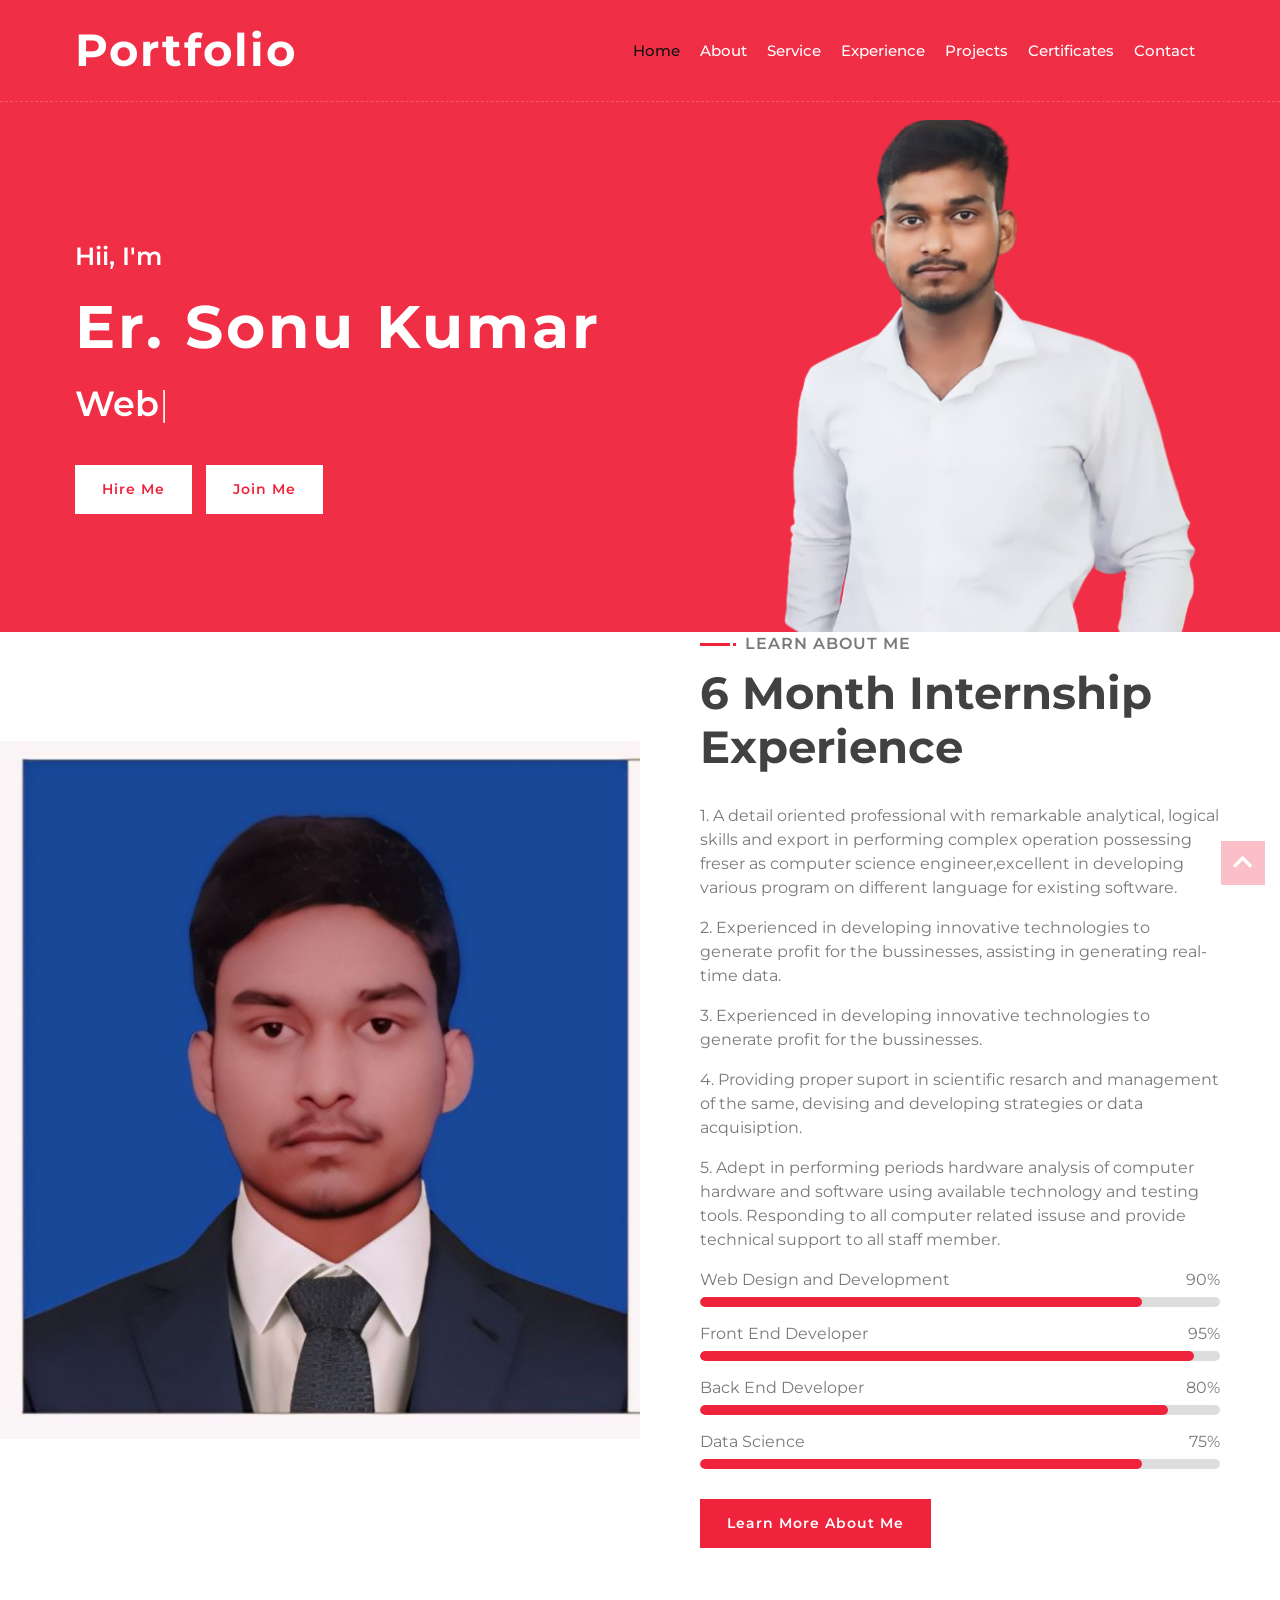
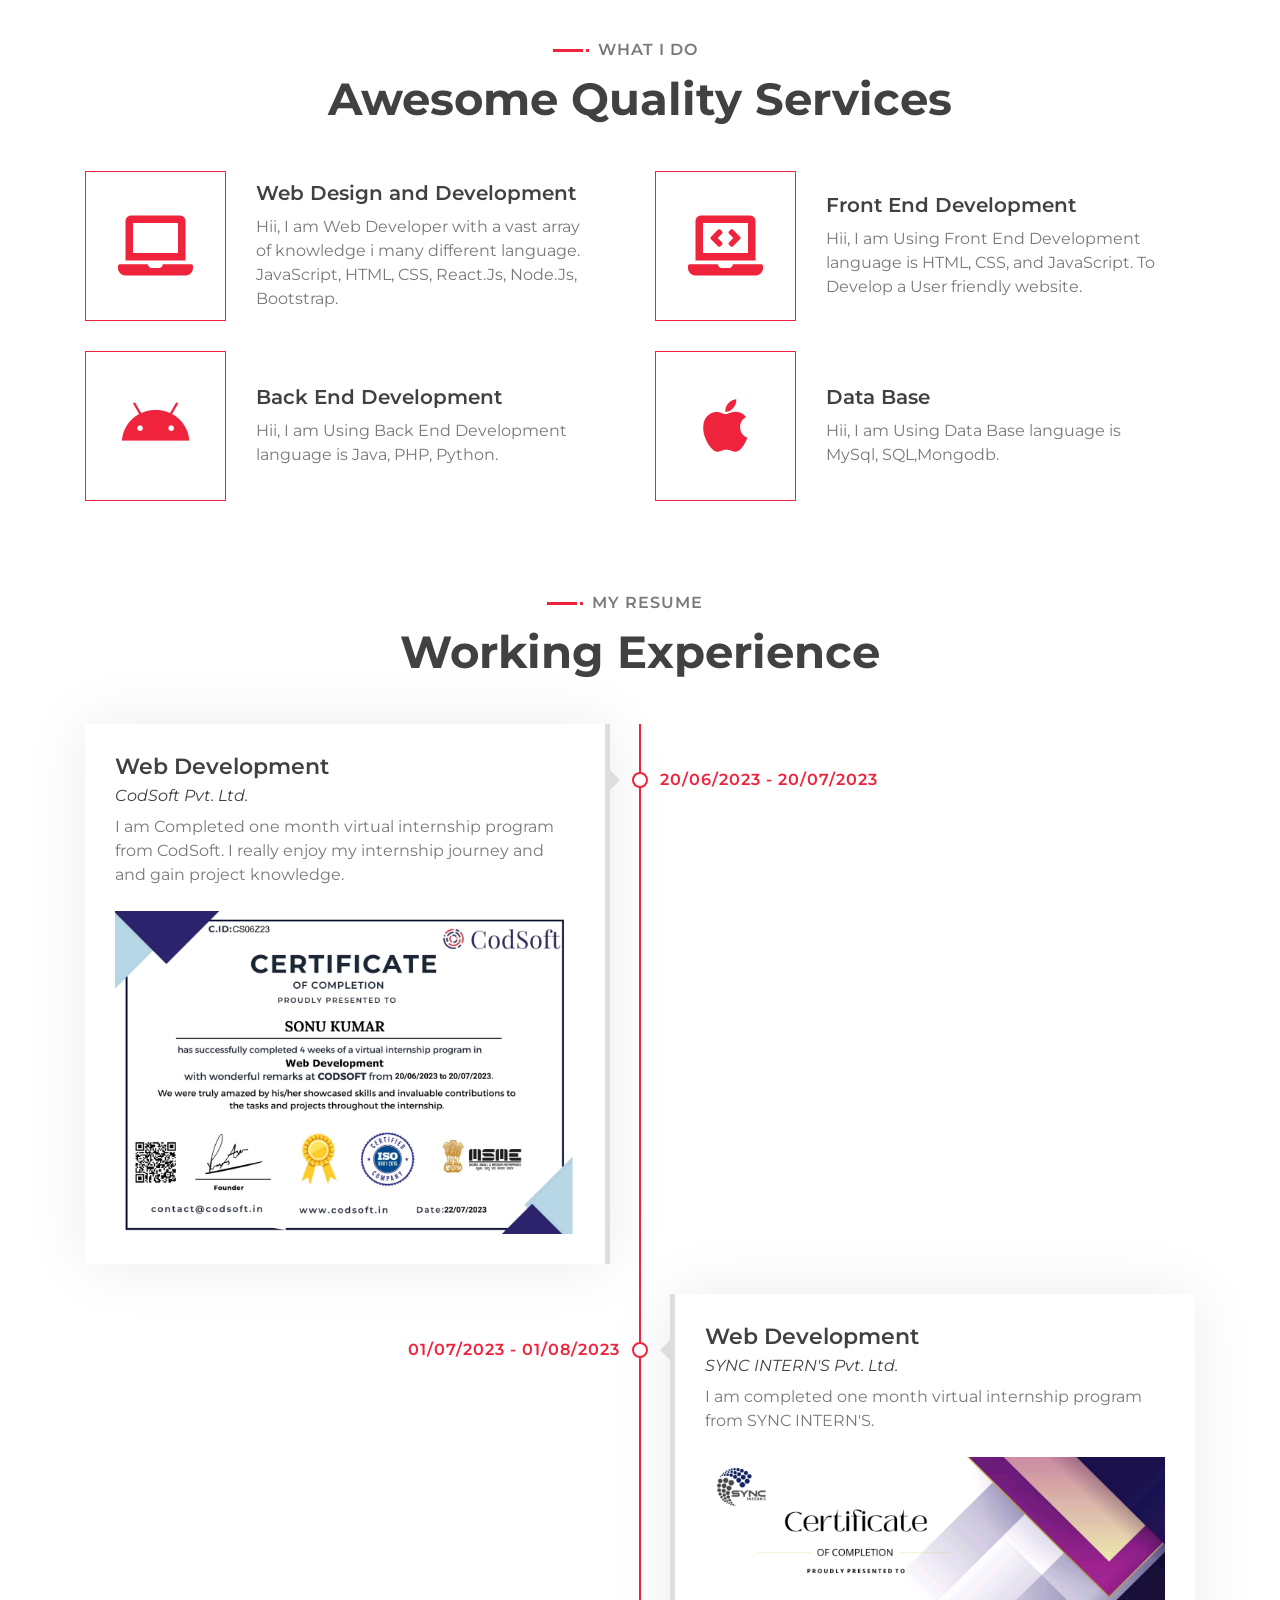
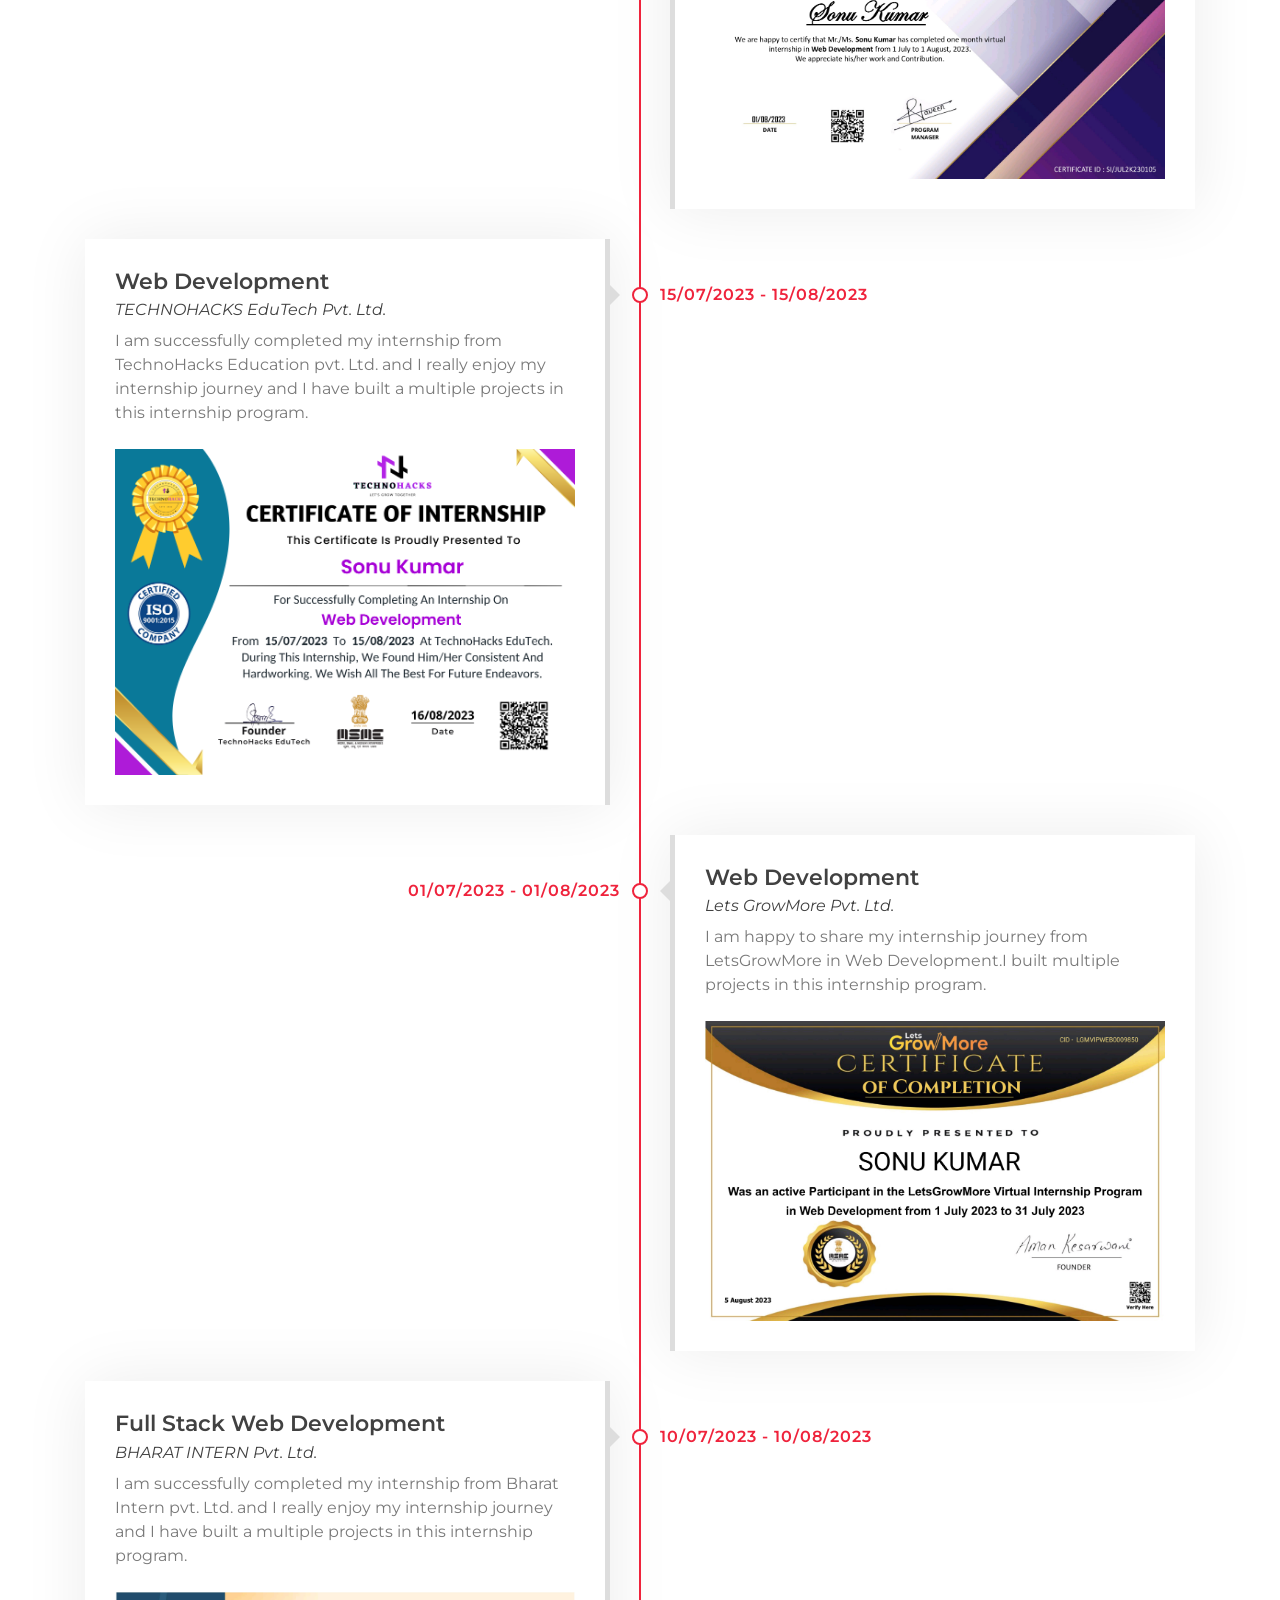
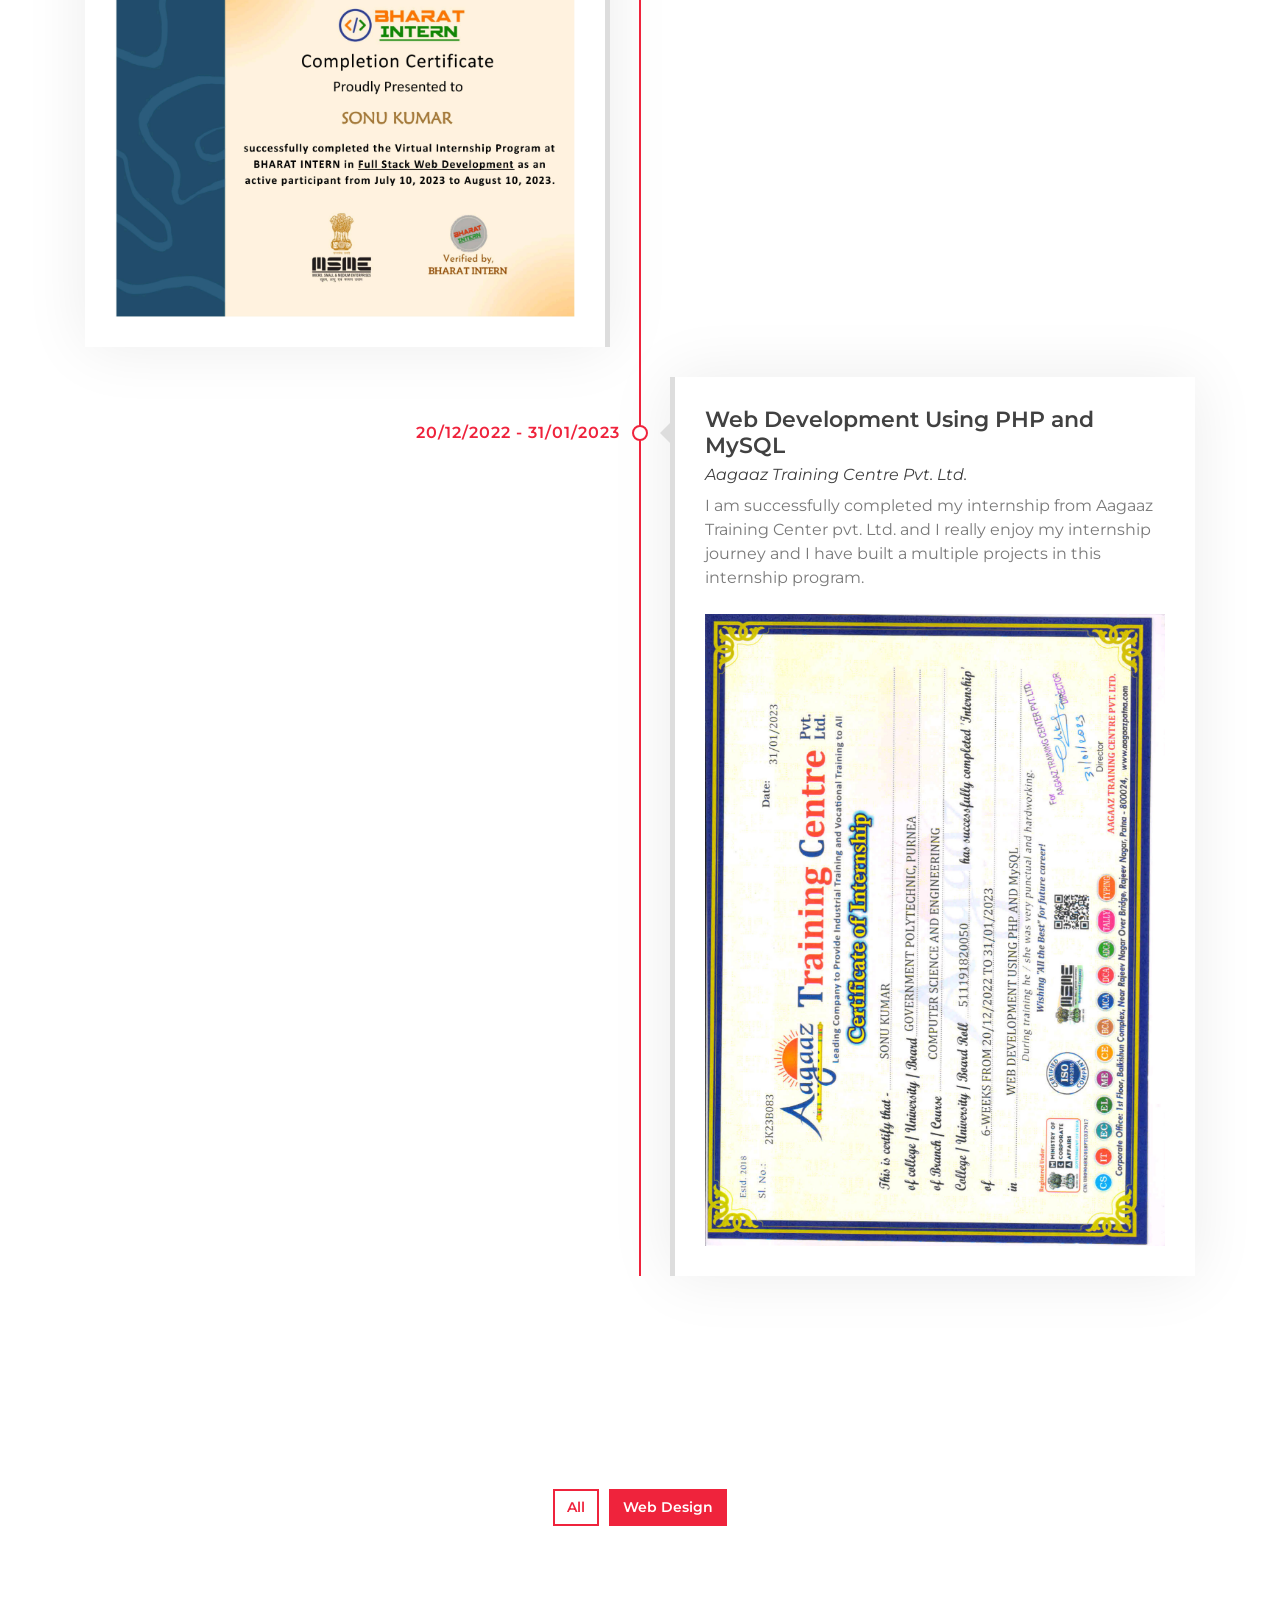
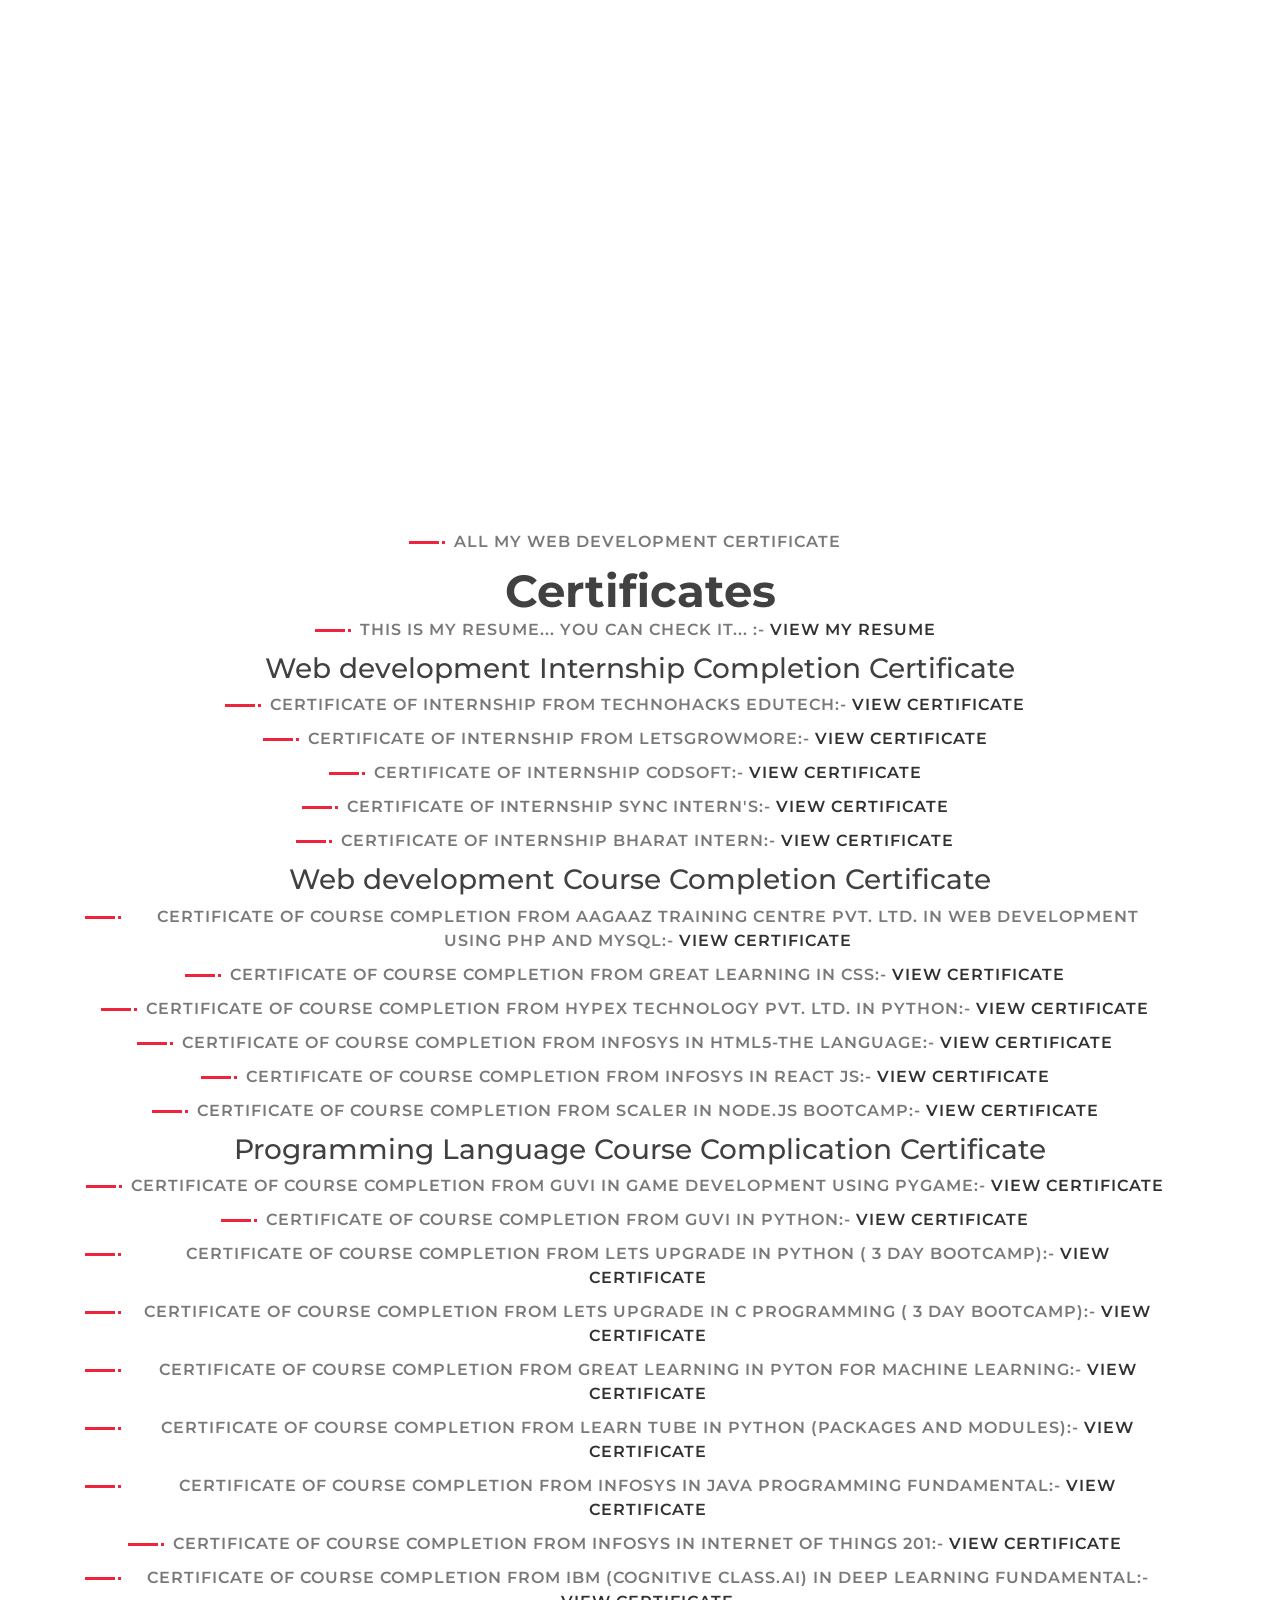
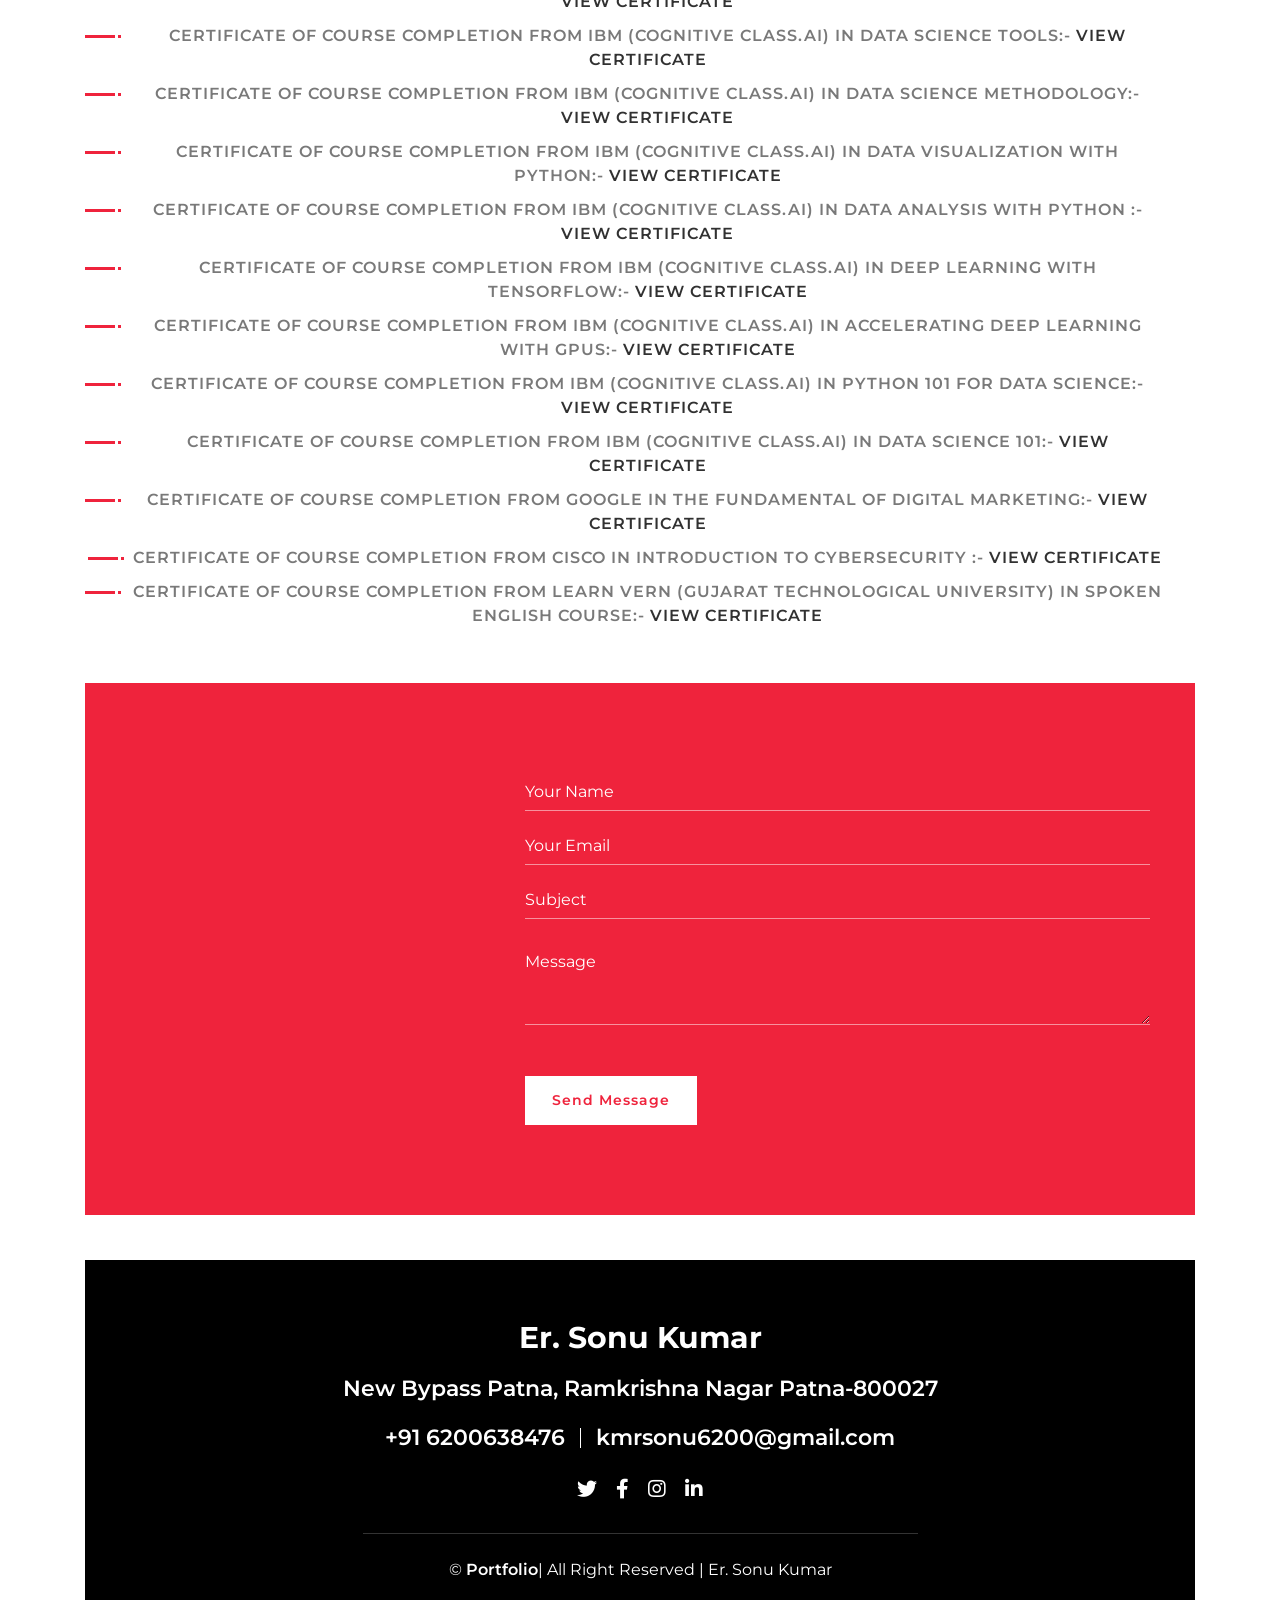
==== commit 7206e16c: "Update index.html" ====
--- a/index.html
+++ b/index.html
@@ -4,9 +4,6 @@
         <meta charset="utf-8">
         <title> Portfolio | Er.Sonu Kumar</title>
         <meta content="width=device-width, initial-scale=1.0" name="viewport">
-        <meta content="Free Website Template" name="keywords">
-        <meta content="Free Website Template" name="description">
-
         <!-- Favicon -->
         <link href="favicon.ico" rel="icon">
 
@@ -64,6 +61,7 @@
                                 <a class="btn" href="#contact">Hire Me</a>
                                 <a class="btn" href="https://www.linkedin.com/in/sonu-kumar-1st-042026217">Join Me</a>
                             </div>
+                            
                         </div>
                     </div>
                     <div class="col-sm-12 col-md-6 d-none d-md-block">
@@ -83,7 +81,7 @@
                 <div class="row align-items-center">
                     <div class="col-lg-6">
                         <div class="about-img">
-                            <img src="Sonu Photo.png" alt="Image">
+                            <img src="sonu.jpg" alt="Image">
                         </div>
                     </div>
                     <div class="col-lg-6">
@@ -133,7 +131,7 @@
                                     <div class="progress-bar" role="progressbar" aria-valuenow="85" aria-valuemin="0" aria-valuemax="100"></div>
                                 </div>
                             </div>
-                            <a class="btn" href="myprojext.html">Learn More About Me</a>
+                            <a class="btn" href="https://sonu620063.github.io/Government-Polytechnic-Purnea/">Learn More About Me</a>
                         </div>
                     </div>
                 </div>
@@ -223,7 +221,8 @@
                             <h4>CodSoft Pvt. Ltd.</h4>
                             <p>
                                I am Completed one month virtual internship program from CodSoft. I really enjoy my internship journey and and gain project knowledge.
-                            </p>
+                            </p> <br>
+                            <img src="cert. codsoft.jpg" alt="abc" height="100%" width="100%" > 
                         </div>
                     </div>
                     <div class="timeline-item right wow slideInRight" data-wow-delay="0.1s">
@@ -233,7 +232,8 @@
                             <h4>SYNC INTERN'S Pvt. Ltd.</h4>
                             <p>
                                 I am completed one month virtual internship program from SYNC INTERN'S.
-                            </p>
+                            </p><br>
+                            <img src="cert. sync intern.jpg" alt="abc" height="100%" width="100%" > 
                         </div>
                     </div>
                     <div class="timeline-item left wow slideInLeft" data-wow-delay="0.1s">
@@ -243,7 +243,8 @@
                             <h4>TECHNOHACKS EduTech Pvt. Ltd.</h4>
                             <p>
                                 I am successfully completed my internship from TechnoHacks Education pvt. Ltd. and I really enjoy my internship journey and I have built a multiple projects in this internship program.
-                            </p>
+                            </p><br>
+                            <img src="cert. technohack.jpg" alt="abc" height="100%" width="100%" > 
                         </div>
                     </div>
                     <div class="timeline-item right wow slideInRight" data-wow-delay="0.1s">
@@ -254,7 +255,8 @@
                             <p>
                                 I am happy to share my internship journey from LetsGrowMore in Web Development.I built multiple projects in this internship program. 
                             
-                            </p>
+                            </p><br>
+                            <img src="certificate LGM.jpg" alt="abc" height="100%" width="100%" > 
                         </div>
                     </div>
                     <div class="timeline-item left wow slideInLeft" data-wow-delay="0.1s">
@@ -264,7 +266,8 @@
                             <h4>BHARAT INTERN Pvt. Ltd.</h4>
                             <p>
                                 I am successfully completed my internship from Bharat Intern pvt. Ltd. and I really enjoy my internship journey and I have built a multiple projects in this internship program.
-                            </p>
+                            </p><br>
+                            <img src="certi bharat intern.jpg" alt="abc" height="100%" width="100%" > 
                         </div>
                     </div>
                     <div class="timeline-item right wow slideInRight" data-wow-delay="0.1s">
@@ -274,7 +277,8 @@
                             <h4>Aagaaz Training Centre Pvt. Ltd.</h4>
                             <p>
                                 I am successfully completed my internship from Aagaaz Training Center pvt. Ltd. and I really enjoy my internship journey and I have built a multiple projects in this internship program.
-                            </p>
+                            </p><br>
+                            <img src="Agaaz Certificate.jpg" alt="abc" height="100%" width="100%" > 
                         </div>
                     </div>
                 </div>
@@ -302,10 +306,10 @@
                     <div class="col-lg-4 col-md-6 col-sm-12 portfolio-item filter-1 wow fadeInUp" data-wow-delay="0.0s">
                         <div class="portfolio-wrap">
                             <div class="portfolio-img">
-                                <img src="1.png" alt="Image">
+                                <img src="Royal hotel.png" alt="Image">
                             </div>
                             <div class="portfolio-text">
-                                <h3> <a href="index.html">PhotoPis Front End </a> </h3>
+                                <h3> <a href="https://sonu620063.github.io/ROYAL-HOTEL/">ROYAL HOTEL-(Hotel management System) </a> </h3>
                                 <a class="btn" href="#" data-lightbox="portfolio">+</a>
                             </div>
                         </div>
@@ -313,10 +317,10 @@
                     <div class="col-lg-4 col-md-6 col-sm-12 portfolio-item filter-2 wow fadeInUp" data-wow-delay="0.2s">
                         <div class="portfolio-wrap">
                             <div class="portfolio-img">
-                                <img src="2.png" alt="Image">
+                                <img src="gym.png" alt="Image">
                             </div>
                             <div class="portfolio-text">
-                                <h3> <a href="paino.html"> Paino Website</a></h3>
+                                <h3> <a href="https://sonu620063.github.io/GYM-SHOP-PROJECT/"> GYMSTER-(GYM management System)</a></h3>
                                 <a class="btn" href="#" data-lightbox="portfolio">+</a>
                             </div>
                         </div>
@@ -324,10 +328,10 @@
                     <div class="col-lg-4 col-md-6 col-sm-12 portfolio-item filter-3 wow fadeInUp" data-wow-delay="0.4s">
                         <div class="portfolio-wrap">
                             <div class="portfolio-img">
-                                <img src="3.png" alt="Image">
+                                <img src="whedar app.png" alt="Image">
                             </div>
                             <div class="portfolio-text">
-                                <h3><a href="Project 1.html"> Garage</a></h3>
+                                <h3><a href="https://sonu620063.github.io/Weather-App/"> Weather App</a></h3>
                                 <a class="btn" href="#" data-lightbox="portfolio">+</a>
                             </div>
                         </div>
@@ -335,10 +339,10 @@
                     <div class="col-lg-4 col-md-6 col-sm-12 portfolio-item filter-1 wow fadeInUp" data-wow-delay="0.6s">
                         <div class="portfolio-wrap">
                             <div class="portfolio-img">
-                                <img src="4.png" alt="Image">
+                                <img src="portfolio.png" alt="Image">
                             </div>
                             <div class="portfolio-text">
-                                <h3><a href="navbar.html"> Navbar Section Website</a></h3>
+                                <h3><a href="https://sonu620063.github.io/Portfolio-Er-Sonu-Kumar/"> Portfolio | Er. Sonu Kumar</a></h3>
                                 <a class="btn" href="#" data-lightbox="portfolio">+</a>
                             </div>
                         </div>
@@ -346,10 +350,10 @@
                     <div class="col-lg-4 col-md-6 col-sm-12 portfolio-item filter-2 wow fadeInUp" data-wow-delay="0.8s">
                         <div class="portfolio-wrap">
                             <div class="portfolio-img">
-                                <img src="5.png" alt="Image">
+                                <img src="kist.png" alt="Image">
                             </div>
                             <div class="portfolio-text">
-                                <h3><a href="miley.html"> Smiley</a></h3>
+                                <h3><a href="https://sonu620063.github.io/KIST-BHOPAL/"> KIST BHOPAL (College Website)</a></h3>
                                 <a class="btn" href=" #" data-lightbox="portfolio">+</a>
                             </div>
                         </div>
@@ -357,10 +361,10 @@
                     <div class="col-lg-4 col-md-6 col-sm-12 portfolio-item filter-3 wow fadeInUp" data-wow-delay="1s">
                         <div class="portfolio-wrap">
                             <div class="portfolio-img">
-                                <img src="6.png" alt="Image">
+                                <img src="gppurnea.png" alt="Image">
                             </div>
                             <div class="portfolio-text">
-                                <h3><a href="Project 2.html"> Motivation Video Website</a></h3>
+                                <h3><a href="https://sonu620063.github.io/Government-Polytechnic-Purnea/"> GP PURNEA (College Website)</a></h3>
                                 <a class="btn" href="#" data-lightbox="portfolio">+</a>
                             </div>
                         </div>
@@ -378,7 +382,7 @@
                 <div class="section-header text-center wow zoomIn" data-wow-delay="0.1s">
                     <p> All My Web Development Certificate </p>
                     <h2>Certificates </h2>
-                    <p> This is my Resume... You Can Check it... :-<a href="Sonu Kumar CV.pdf"> View my Resume </a></p>
+                    <p> This is my Resume... You Can Check it... :-<a href="Sonu CV .pdf"> View my Resume </a></p>
                 <h3> Web development Internship Completion Certificate </h3>
                 <p> Certificate Of Internship From TECHNOHACKS EduTech:-<a href="cert. technohack.jpg">  View Certificate</a></p>
                 <p> Certificate Of Internship From LetsGrowMore:-<a href="certificate LGM.jpg">  View Certificate</a></p>
@@ -473,7 +477,7 @@
                             <a href=""><i class="fab fa-twitter"></i></a>
                             <a href=""><i class="fab fa-facebook-f"></i></a>
                           <!-- <a href=""><i class="fab fa-youtube"></i></a> -->
-                            <a href=""><i class="fab fa-instagram"></i></a>
+                            <a href="https://www.instagram.com/mr_sonu_kumar6200/"><i class="fab fa-instagram"></i></a>
                             <a href="https://www.linkedin.com/in/sonu-kumar-1st-042026217"><i class="fab fa-linkedin-in"></i></a>
                         </div>
                     </div>
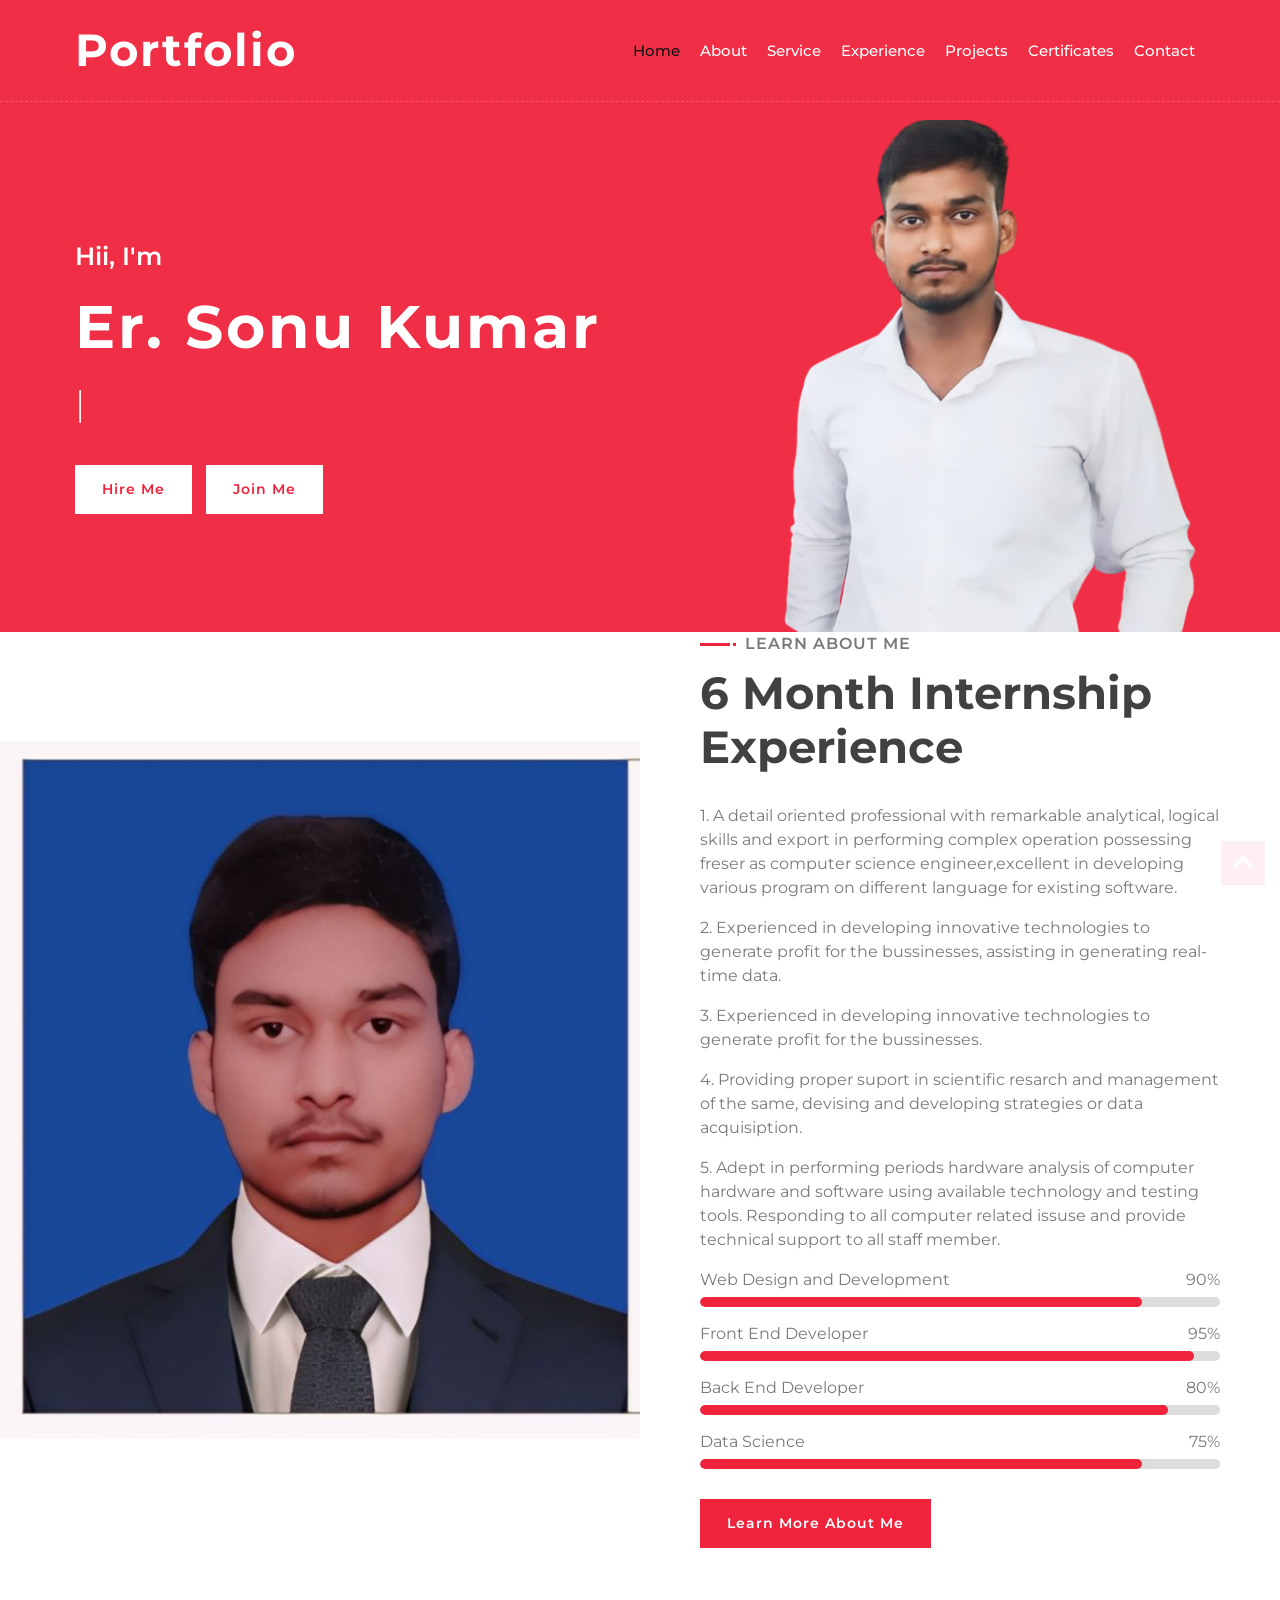
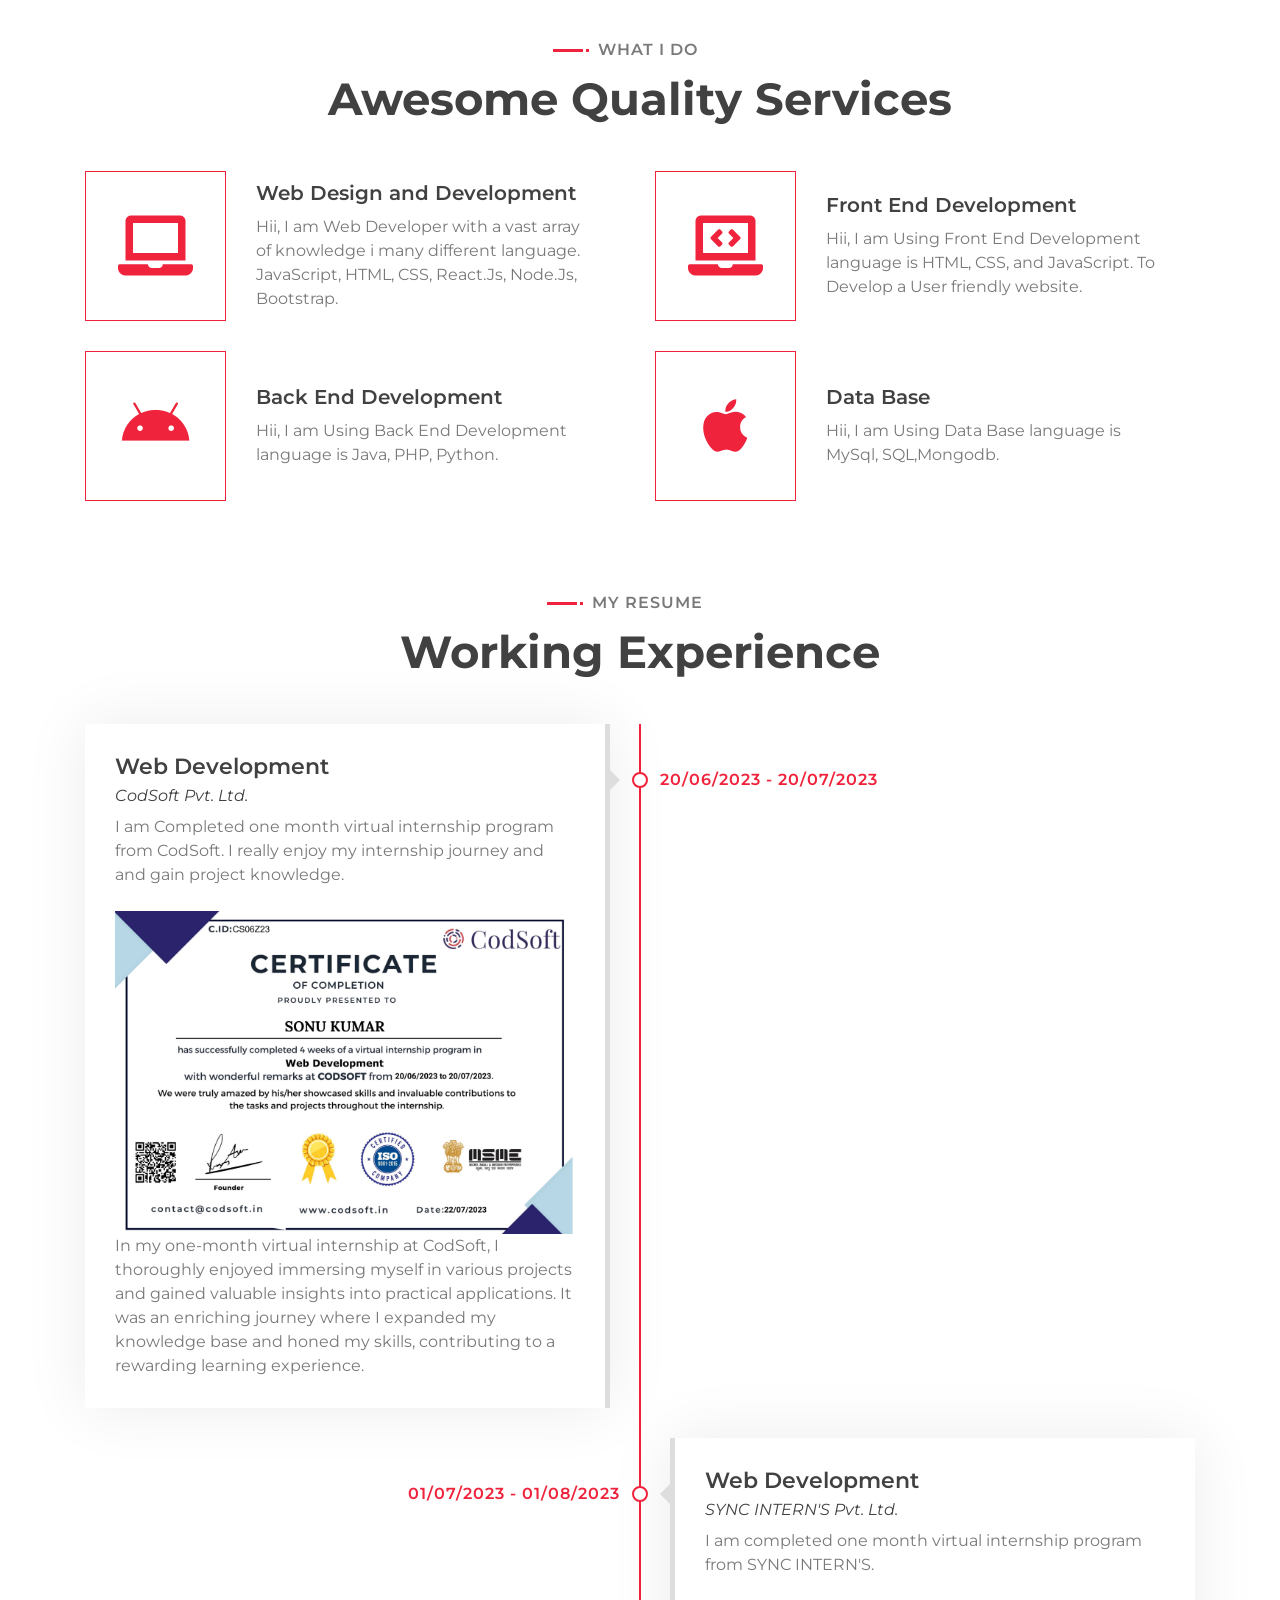
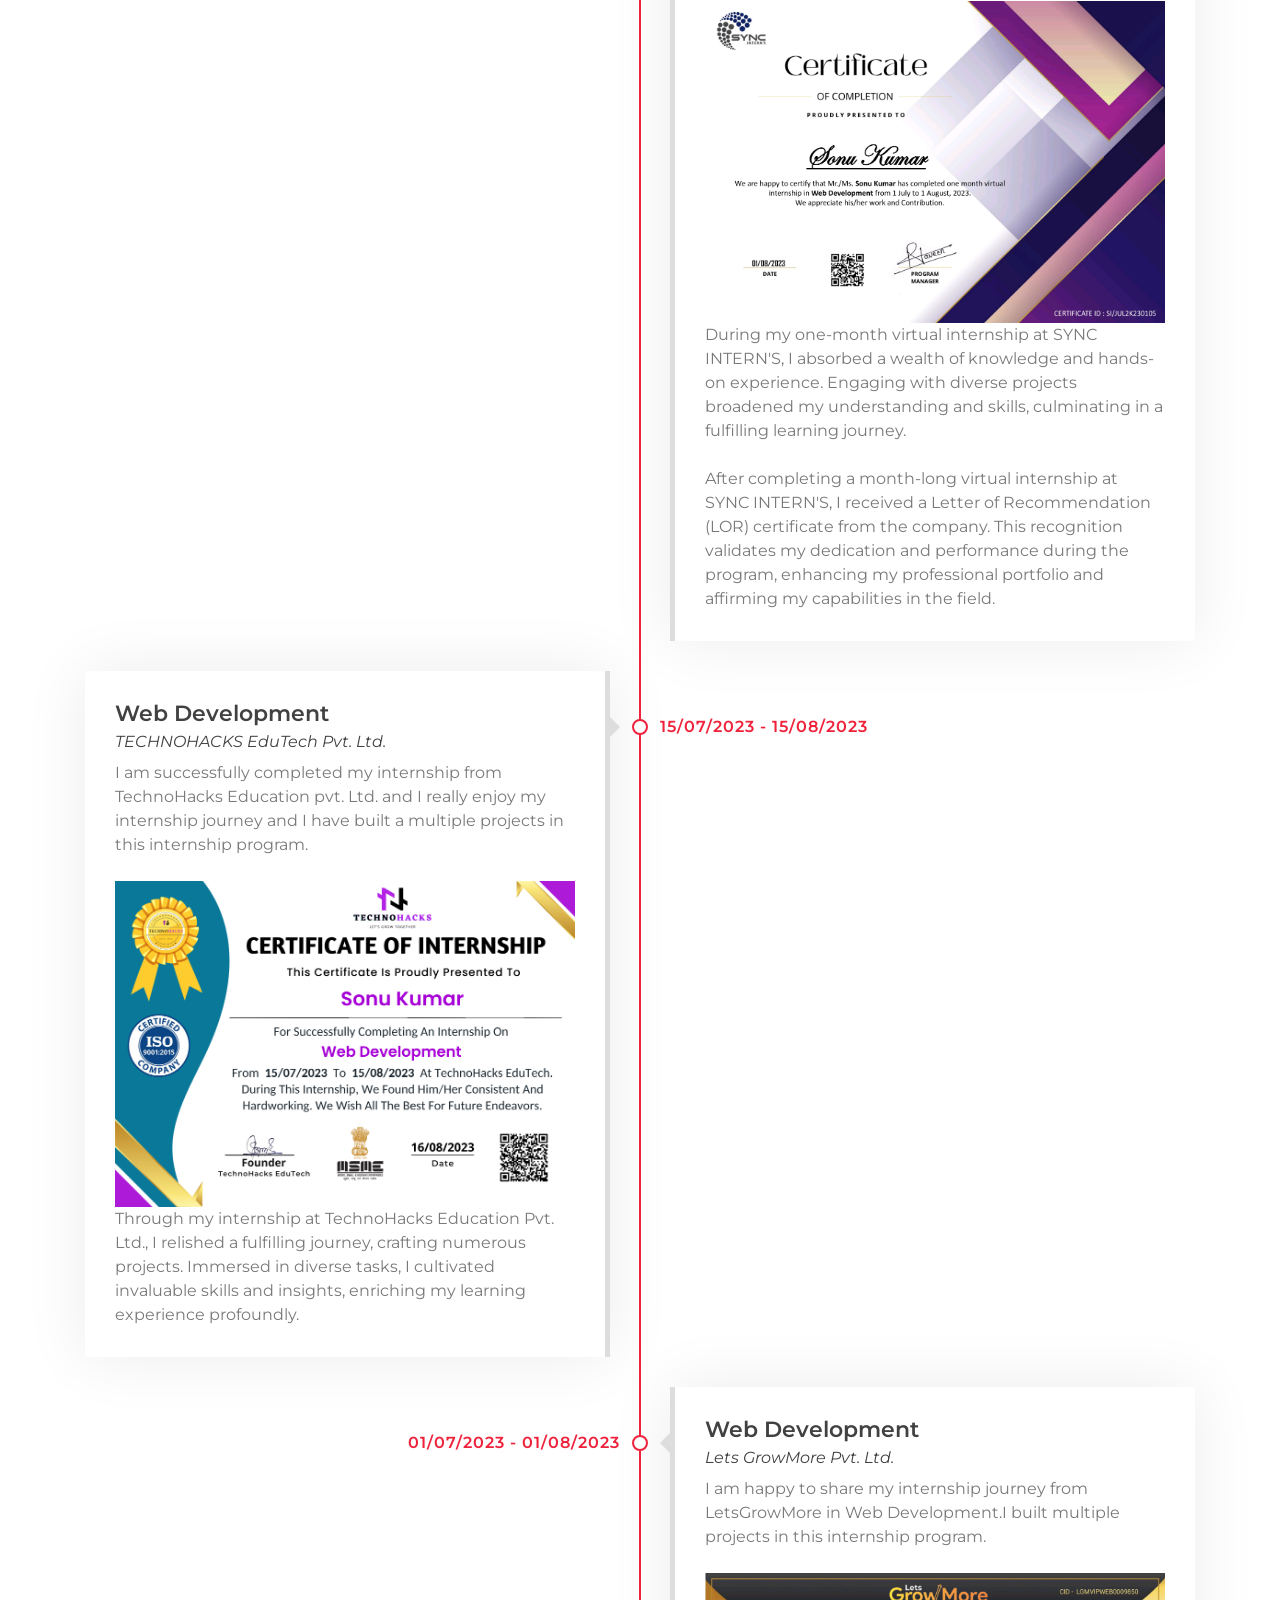
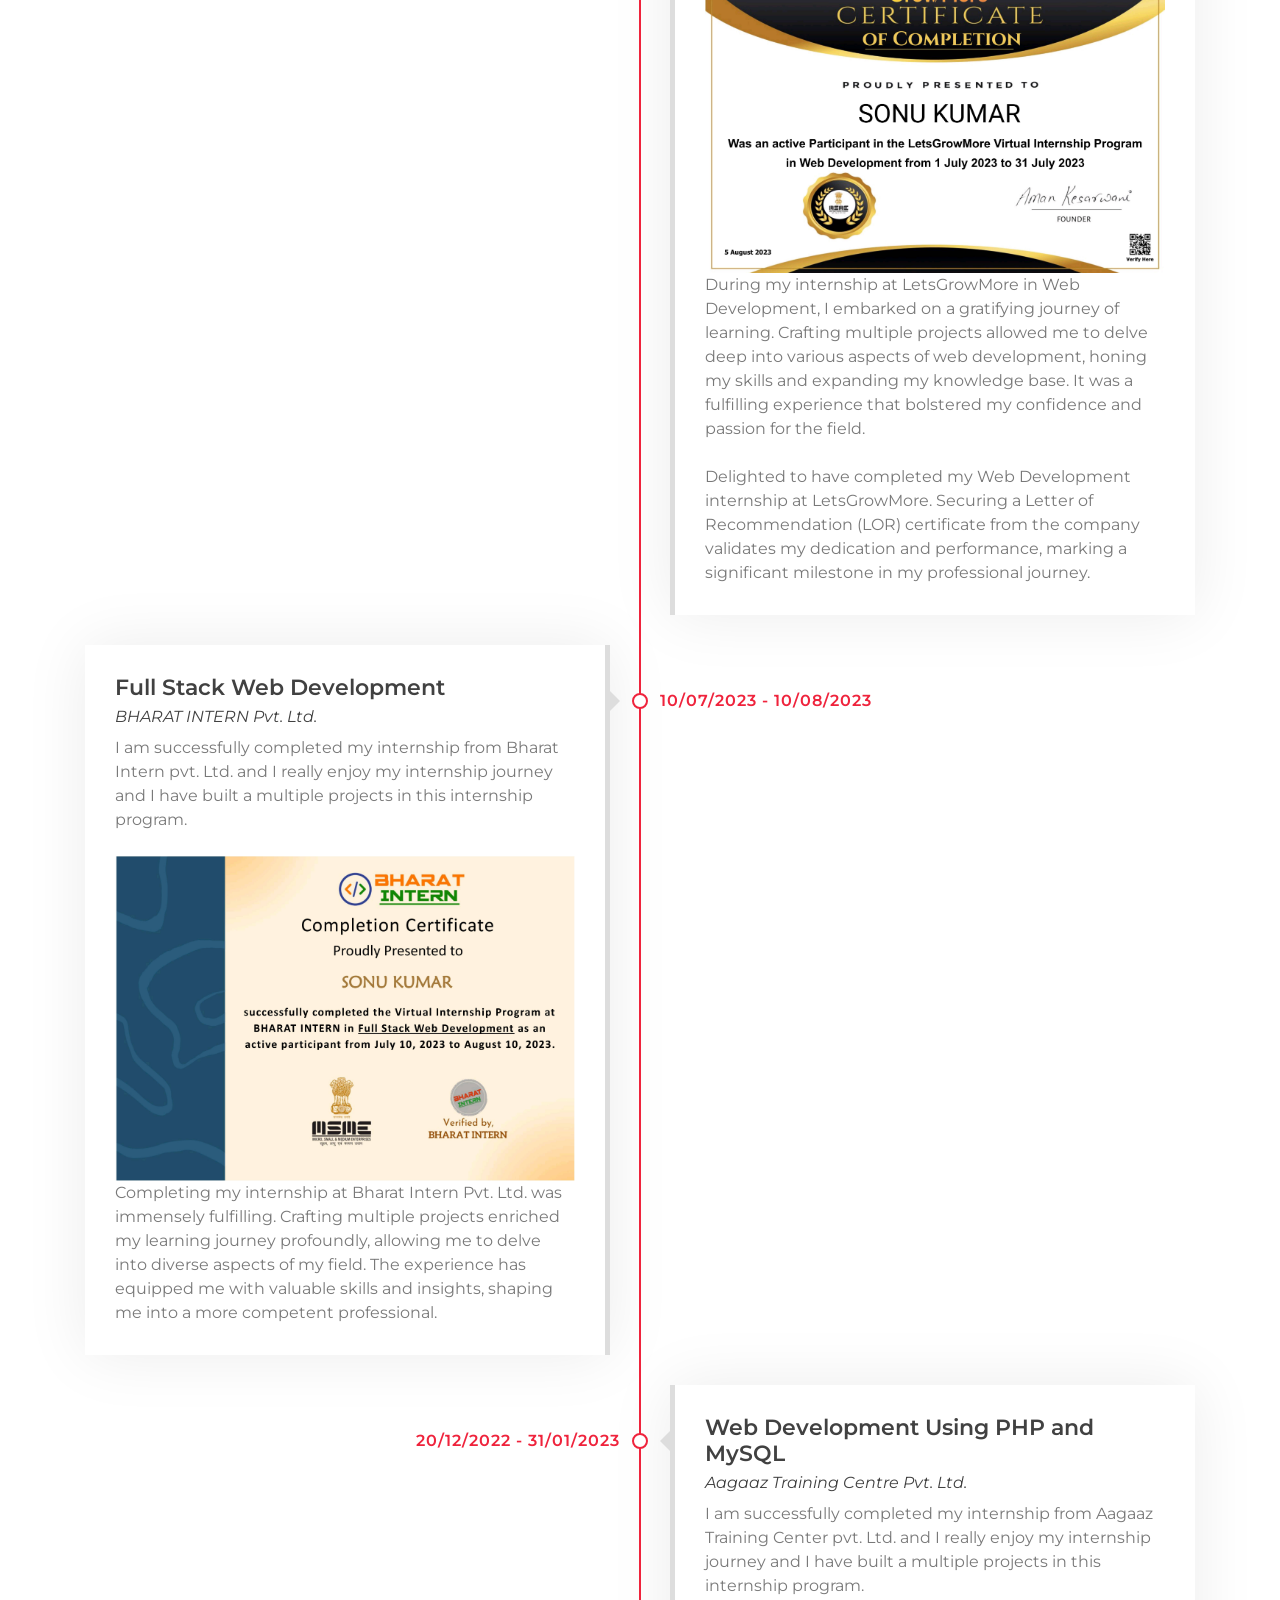
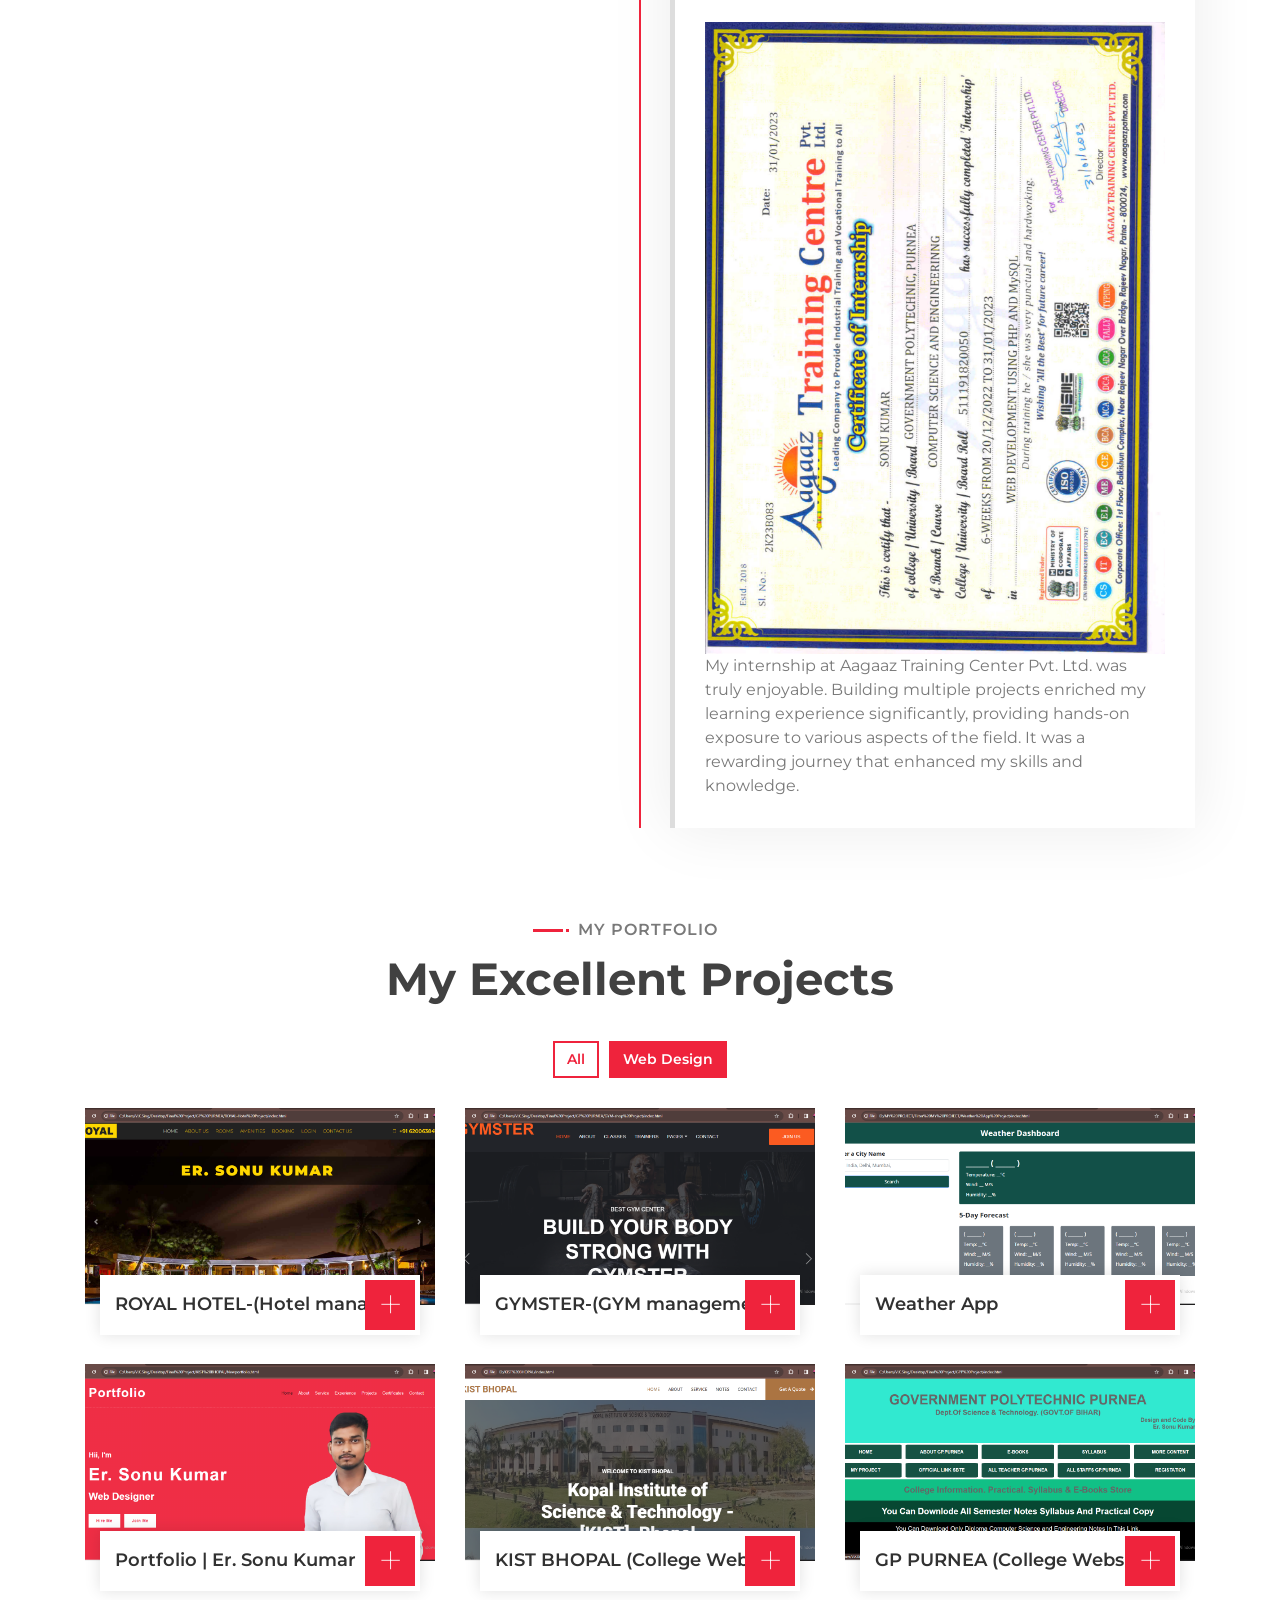
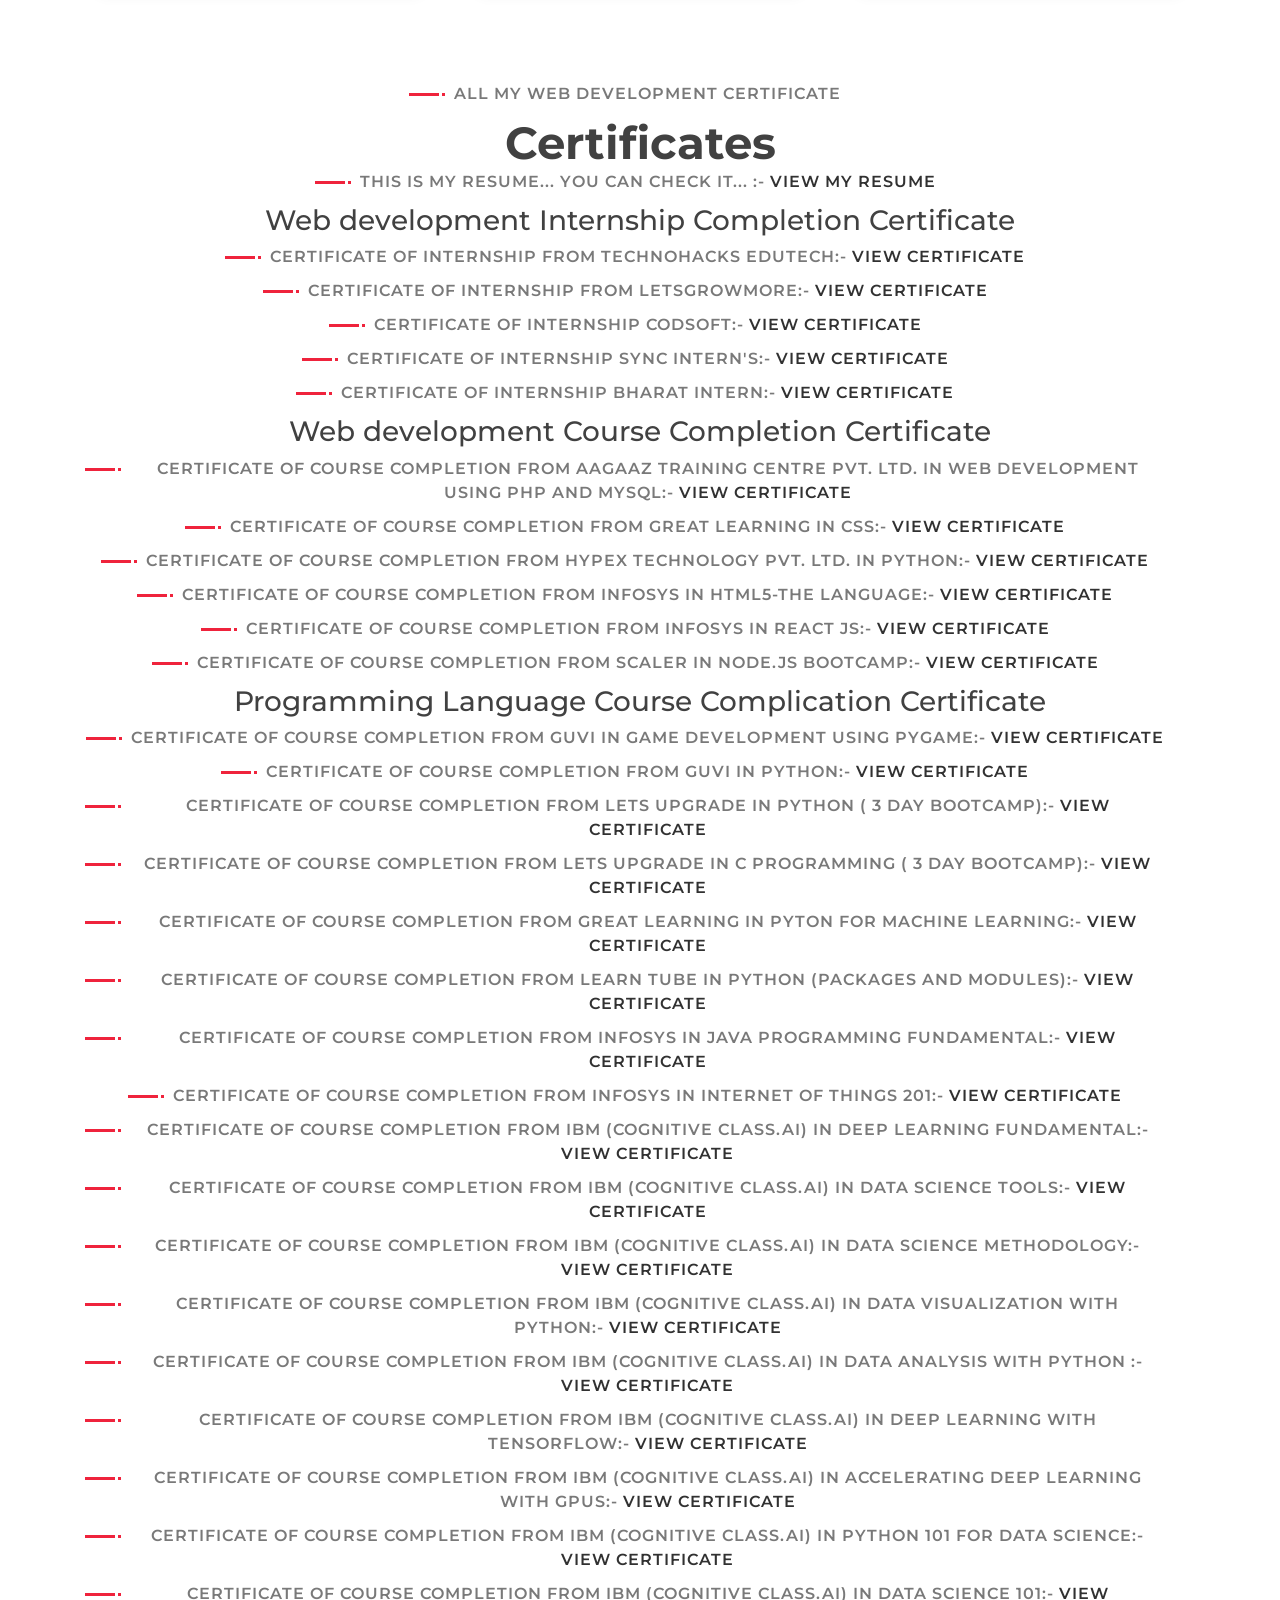
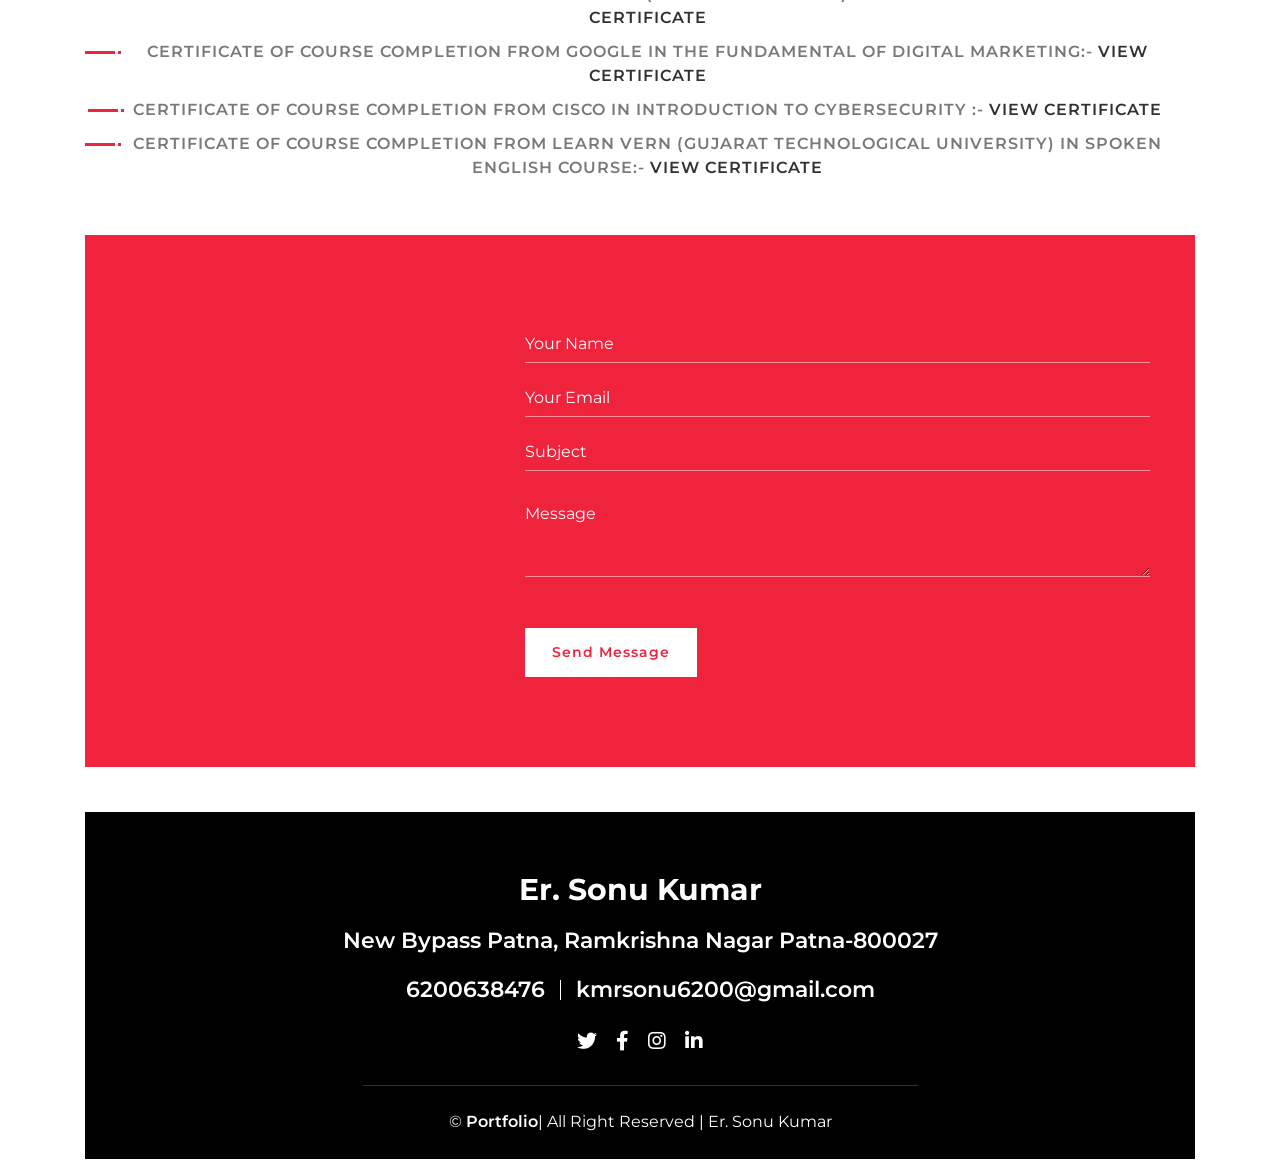
==== commit 242620ce: "Update index.html" ====
--- a/index.html
+++ b/index.html
@@ -223,6 +223,9 @@
                                I am Completed one month virtual internship program from CodSoft. I really enjoy my internship journey and and gain project knowledge.
                             </p> <br>
                             <img src="cert. codsoft.jpg" alt="abc" height="100%" width="100%" > 
+                            <p> In my one-month virtual internship at CodSoft, I thoroughly enjoyed immersing myself in various projects and gained
+                                valuable insights into practical applications. It was an enriching journey where I expanded my knowledge base and honed my skills, contributing to a rewarding learning experience.
+                            </p>
                         </div>
                     </div>
                     <div class="timeline-item right wow slideInRight" data-wow-delay="0.1s">
@@ -234,6 +237,8 @@
                                 I am completed one month virtual internship program from SYNC INTERN'S.
                             </p><br>
                             <img src="cert. sync intern.jpg" alt="abc" height="100%" width="100%" > 
+                            <p>During my one-month virtual internship at SYNC INTERN'S, I absorbed a wealth of knowledge and hands-on experience. Engaging with diverse projects broadened my understanding and skills, culminating in a fulfilling learning journey.</p><br>
+                            <p>After completing a month-long virtual internship at SYNC INTERN'S, I received a Letter of Recommendation (LOR) certificate from the company. This recognition validates my dedication and performance during the program, enhancing my professional portfolio and affirming my capabilities in the field.</p>
                         </div>
                     </div>
                     <div class="timeline-item left wow slideInLeft" data-wow-delay="0.1s">
@@ -244,7 +249,8 @@
                             <p>
                                 I am successfully completed my internship from TechnoHacks Education pvt. Ltd. and I really enjoy my internship journey and I have built a multiple projects in this internship program.
                             </p><br>
-                            <img src="cert. technohack.jpg" alt="abc" height="100%" width="100%" > 
+                            <img src="cert. technohack.jpg" alt="abc" height="100%" width="100%" > <br>
+                            <p>Through my internship at TechnoHacks Education Pvt. Ltd., I relished a fulfilling journey, crafting numerous projects. Immersed in diverse tasks, I cultivated invaluable skills and insights, enriching my learning experience profoundly.</p>
                         </div>
                     </div>
                     <div class="timeline-item right wow slideInRight" data-wow-delay="0.1s">
@@ -254,9 +260,10 @@
                             <h4>Lets GrowMore Pvt. Ltd.</h4>
                             <p>
                                 I am happy to share my internship journey from LetsGrowMore in Web Development.I built multiple projects in this internship program. 
-                            
                             </p><br>
                             <img src="certificate LGM.jpg" alt="abc" height="100%" width="100%" > 
+                            <p>During my internship at LetsGrowMore in Web Development, I embarked on a gratifying journey of learning. Crafting multiple projects allowed me to delve deep into various aspects of web development, honing my skills and expanding my knowledge base. It was a fulfilling experience that bolstered my confidence and passion for the field.</p> <br>
+                            <p>Delighted to have completed my Web Development internship at LetsGrowMore. Securing a Letter of Recommendation (LOR) certificate from the company validates my dedication and performance, marking a significant milestone in my professional journey.</p>
                         </div>
                     </div>
                     <div class="timeline-item left wow slideInLeft" data-wow-delay="0.1s">
@@ -268,6 +275,7 @@
                                 I am successfully completed my internship from Bharat Intern pvt. Ltd. and I really enjoy my internship journey and I have built a multiple projects in this internship program.
                             </p><br>
                             <img src="certi bharat intern.jpg" alt="abc" height="100%" width="100%" > 
+                            <p>Completing my internship at Bharat Intern Pvt. Ltd. was immensely fulfilling. Crafting multiple projects enriched my learning journey profoundly, allowing me to delve into diverse aspects of my field. The experience has equipped me with valuable skills and insights, shaping me into a more competent professional.</p>
                         </div>
                     </div>
                     <div class="timeline-item right wow slideInRight" data-wow-delay="0.1s">
@@ -279,6 +287,7 @@
                                 I am successfully completed my internship from Aagaaz Training Center pvt. Ltd. and I really enjoy my internship journey and I have built a multiple projects in this internship program.
                             </p><br>
                             <img src="Agaaz Certificate.jpg" alt="abc" height="100%" width="100%" > 
+                            <p>My internship at Aagaaz Training Center Pvt. Ltd. was truly enjoyable. Building multiple projects enriched my learning experience significantly, providing hands-on exposure to various aspects of the field. It was a rewarding journey that enhanced my skills and knowledge.</p>
                         </div>
                     </div>
                 </div>
@@ -470,7 +479,7 @@
                         <h2>Er. Sonu Kumar </h2>
                         <h3> New Bypass Patna, Ramkrishna Nagar Patna-800027 </h3>
                         <div class="footer-menu">
-                            <p>+91 6200638476</p>
+                            <p>6200638476</p>
                             <p>kmrsonu6200@gmail.com</p>
                         </div>
                         <div class="footer-social">
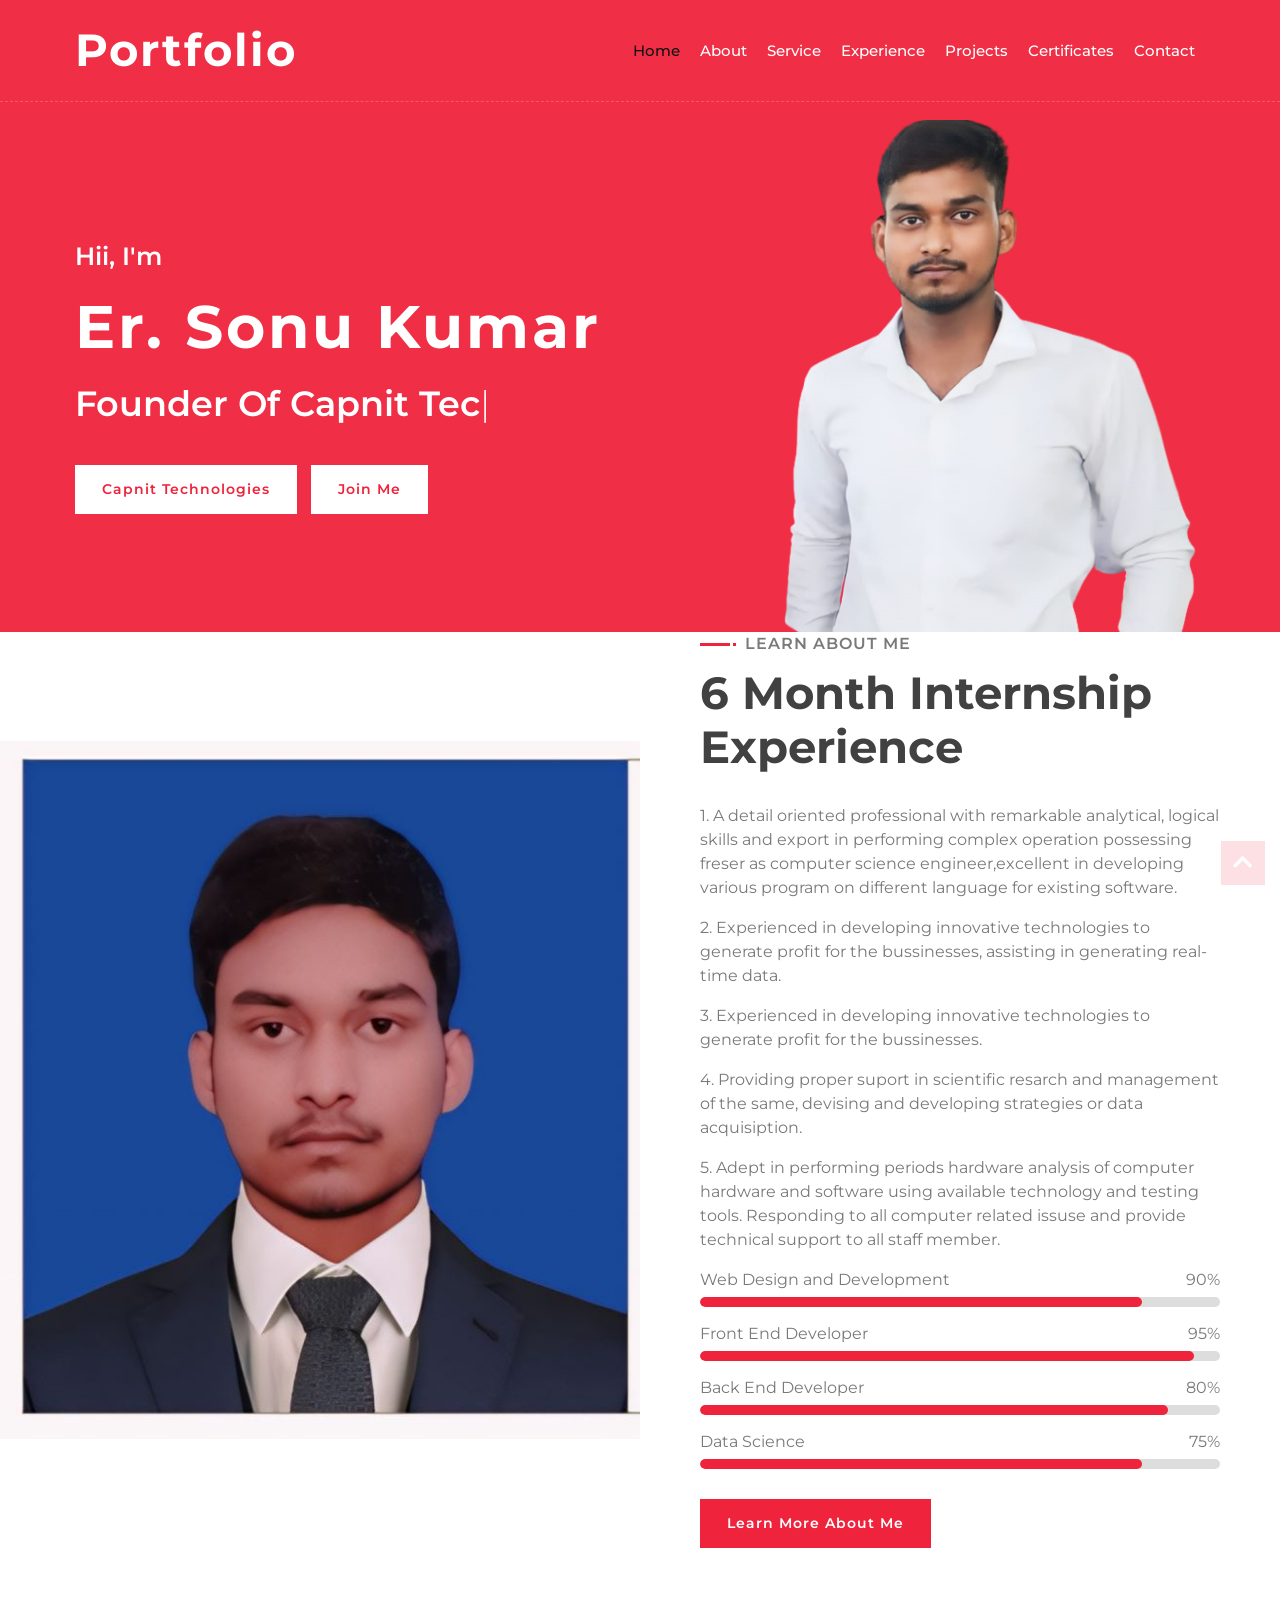
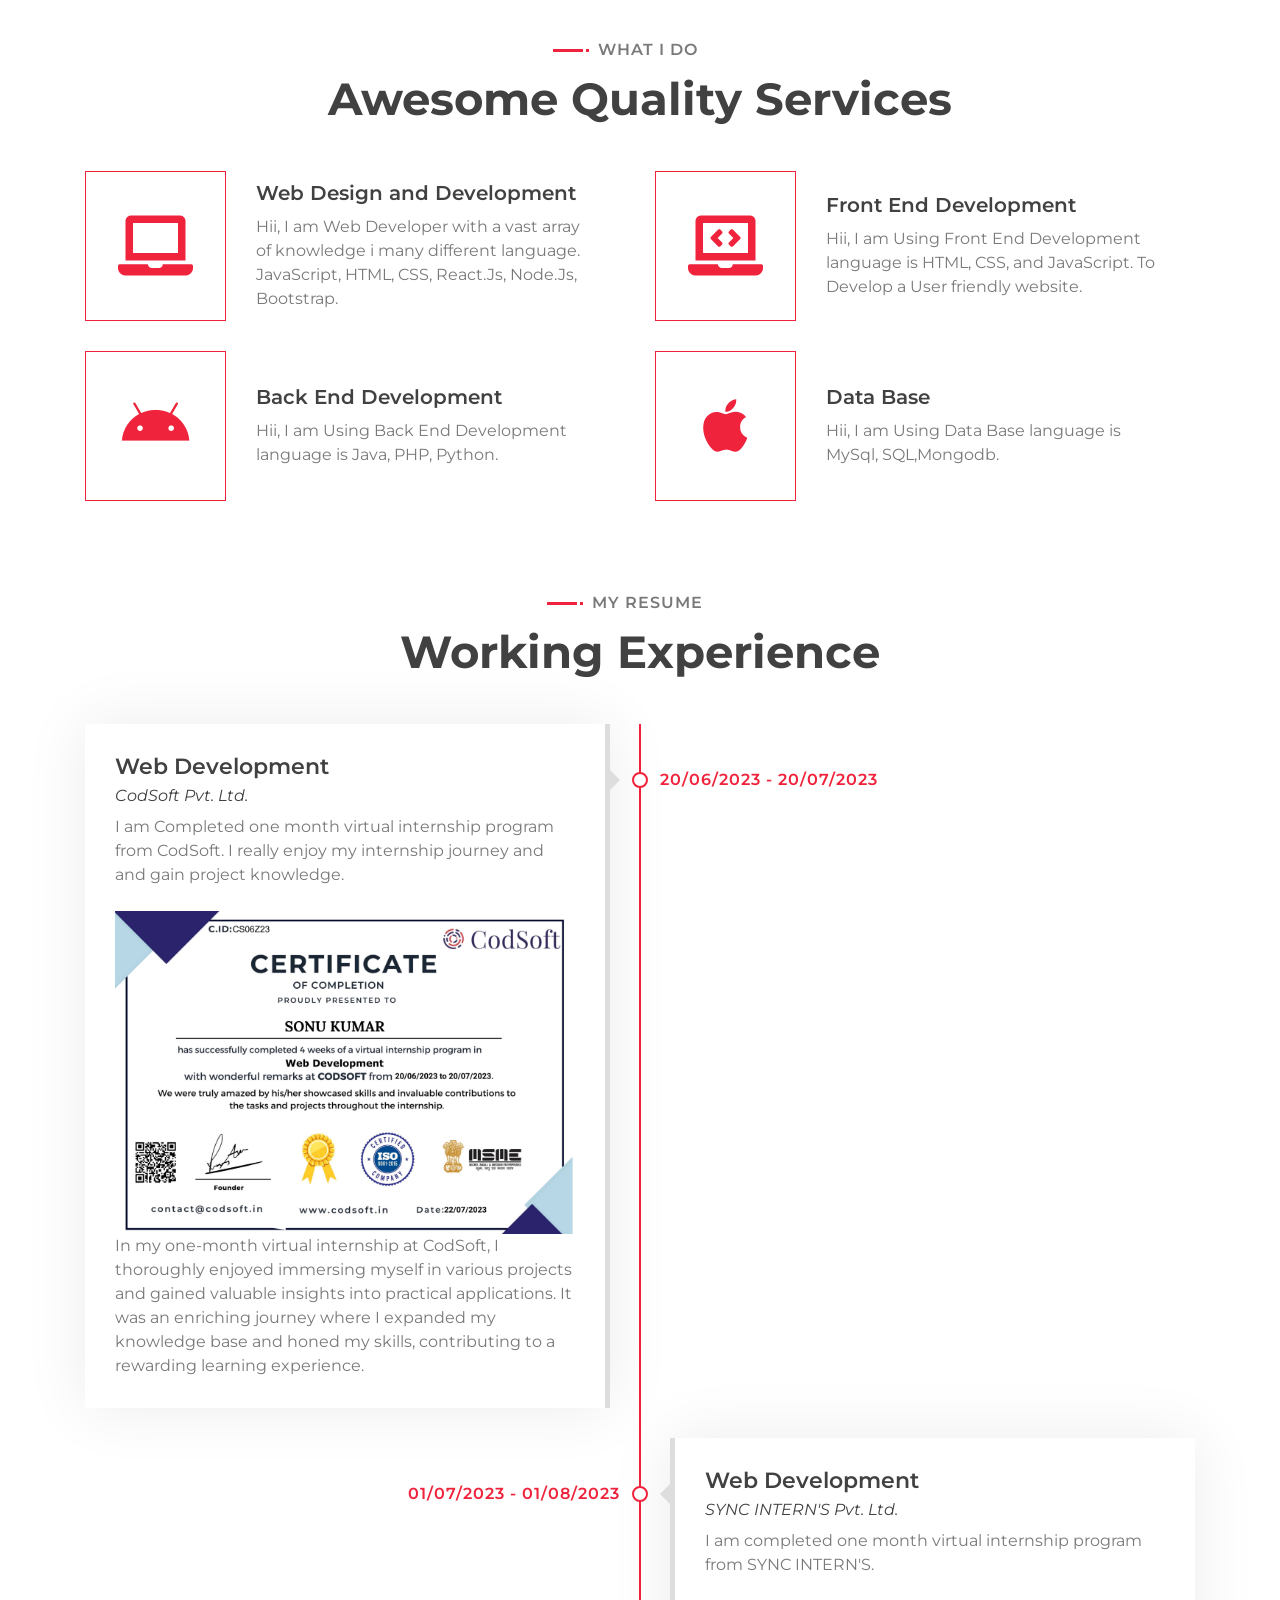
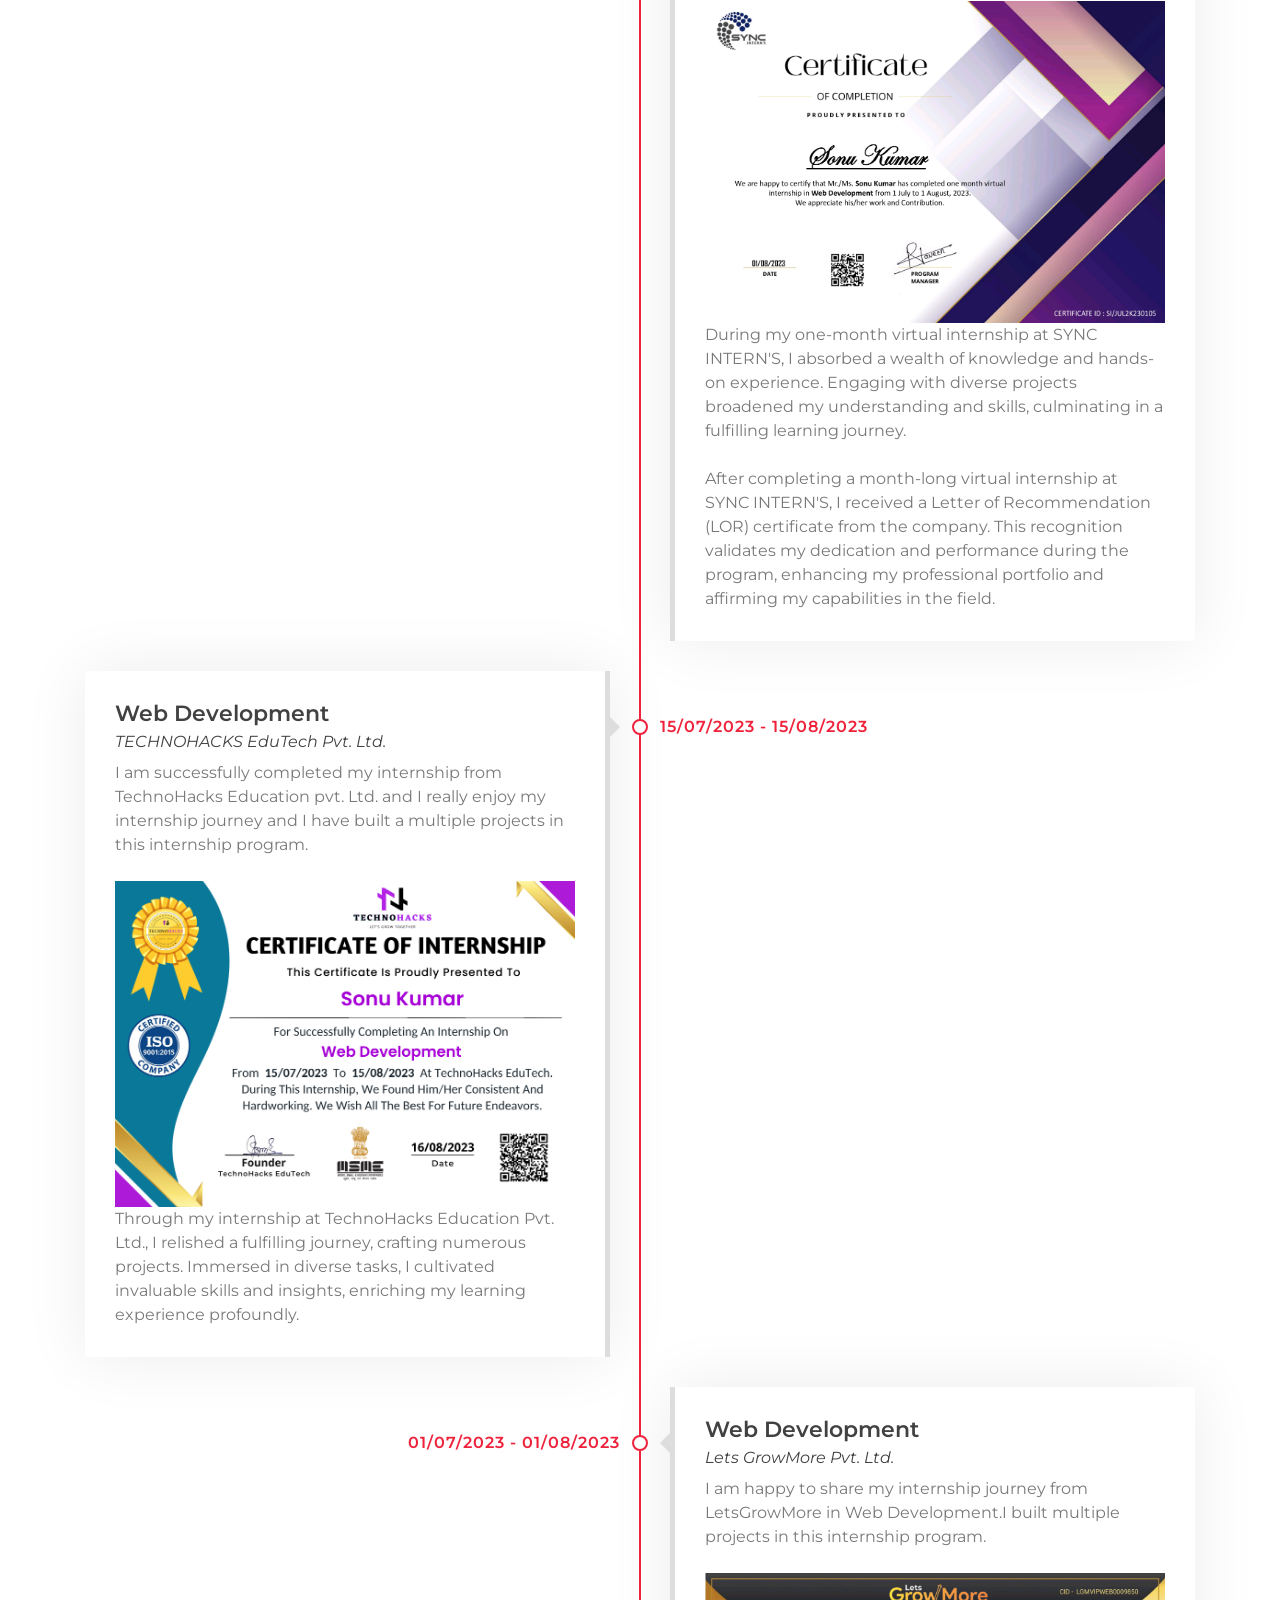
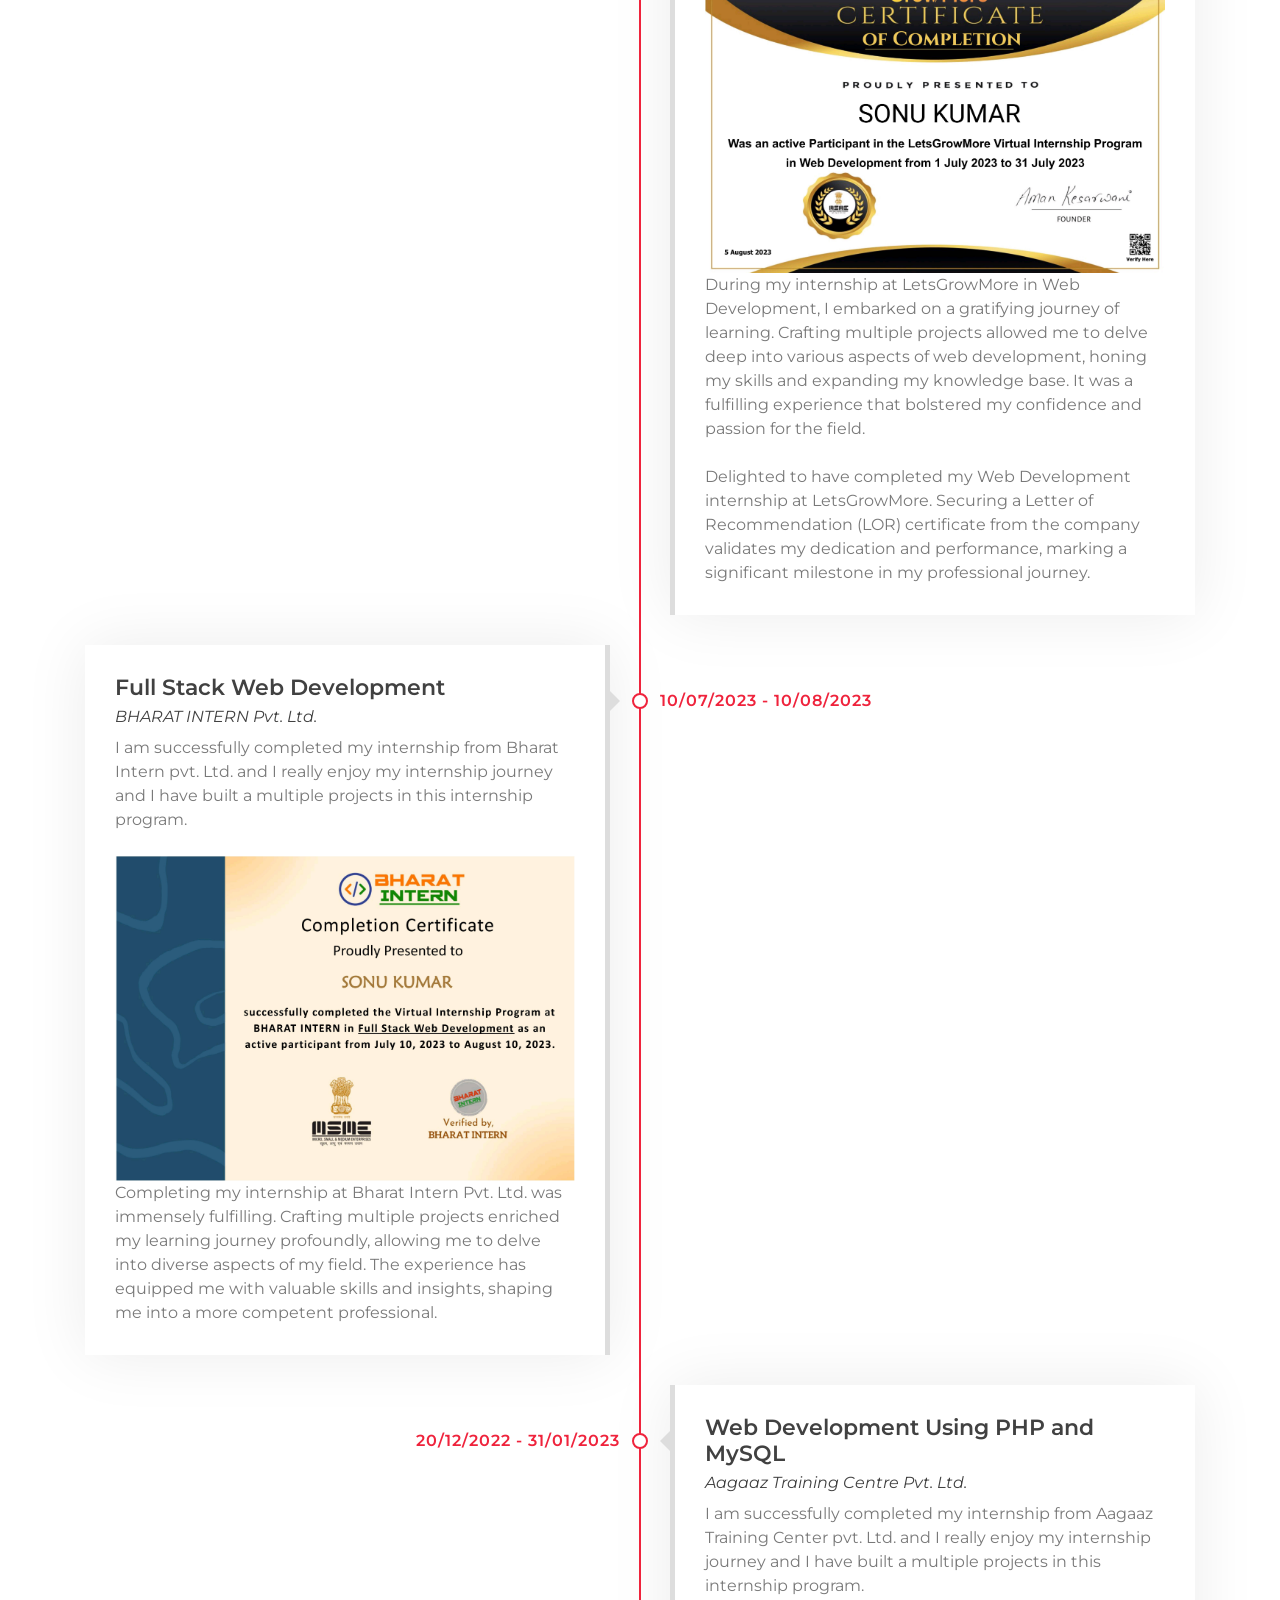
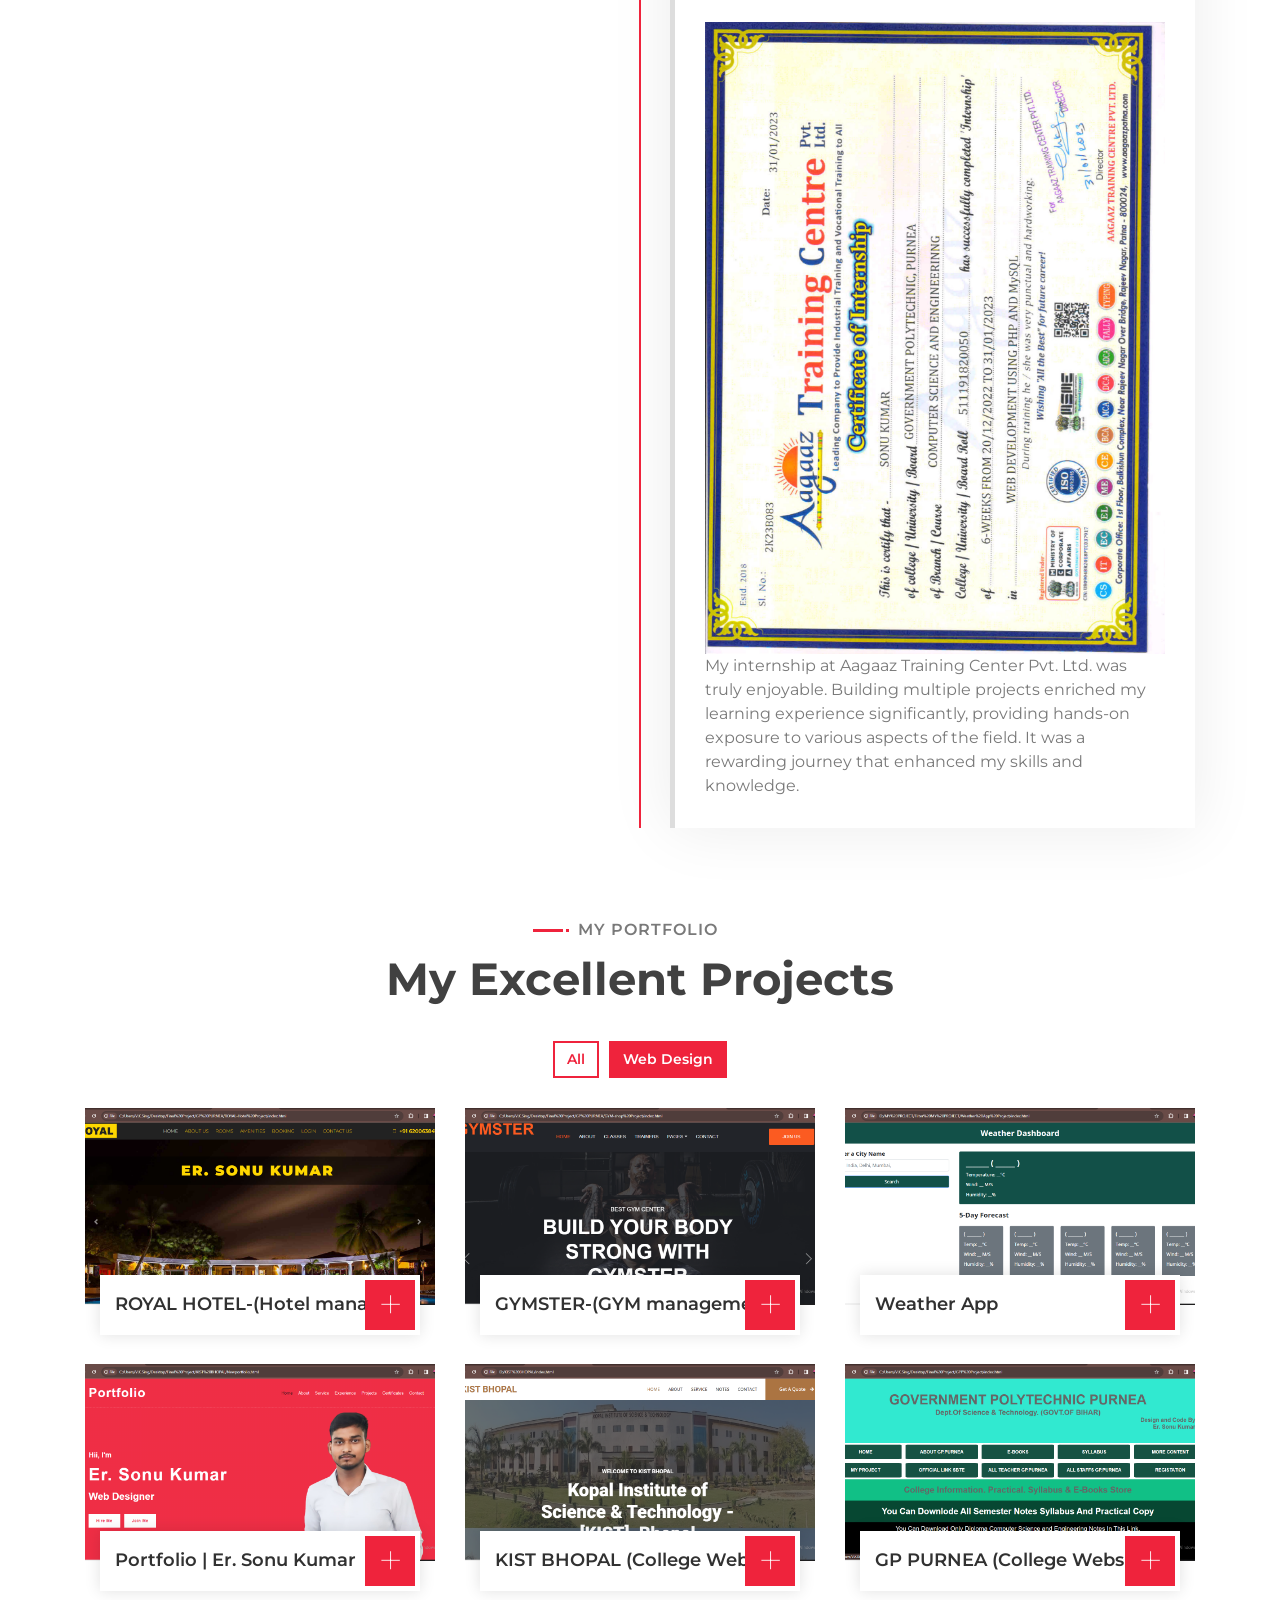
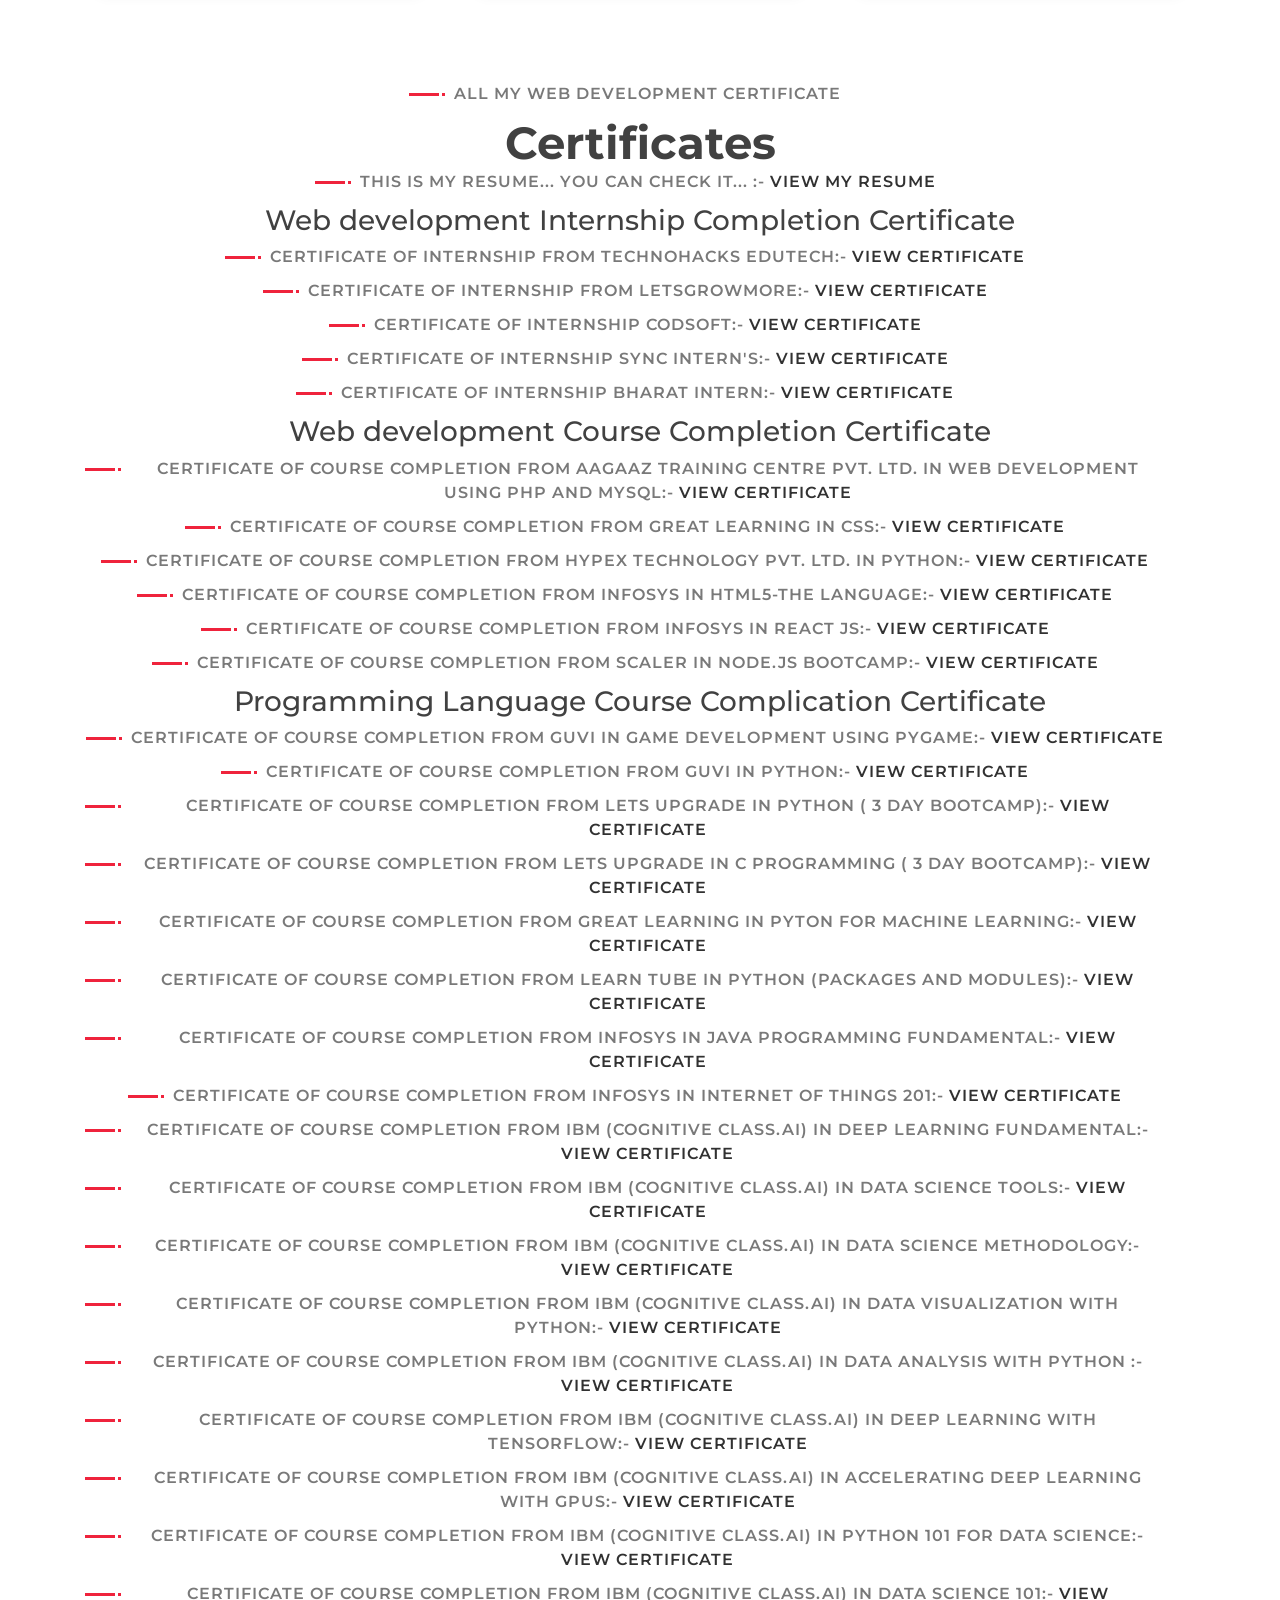
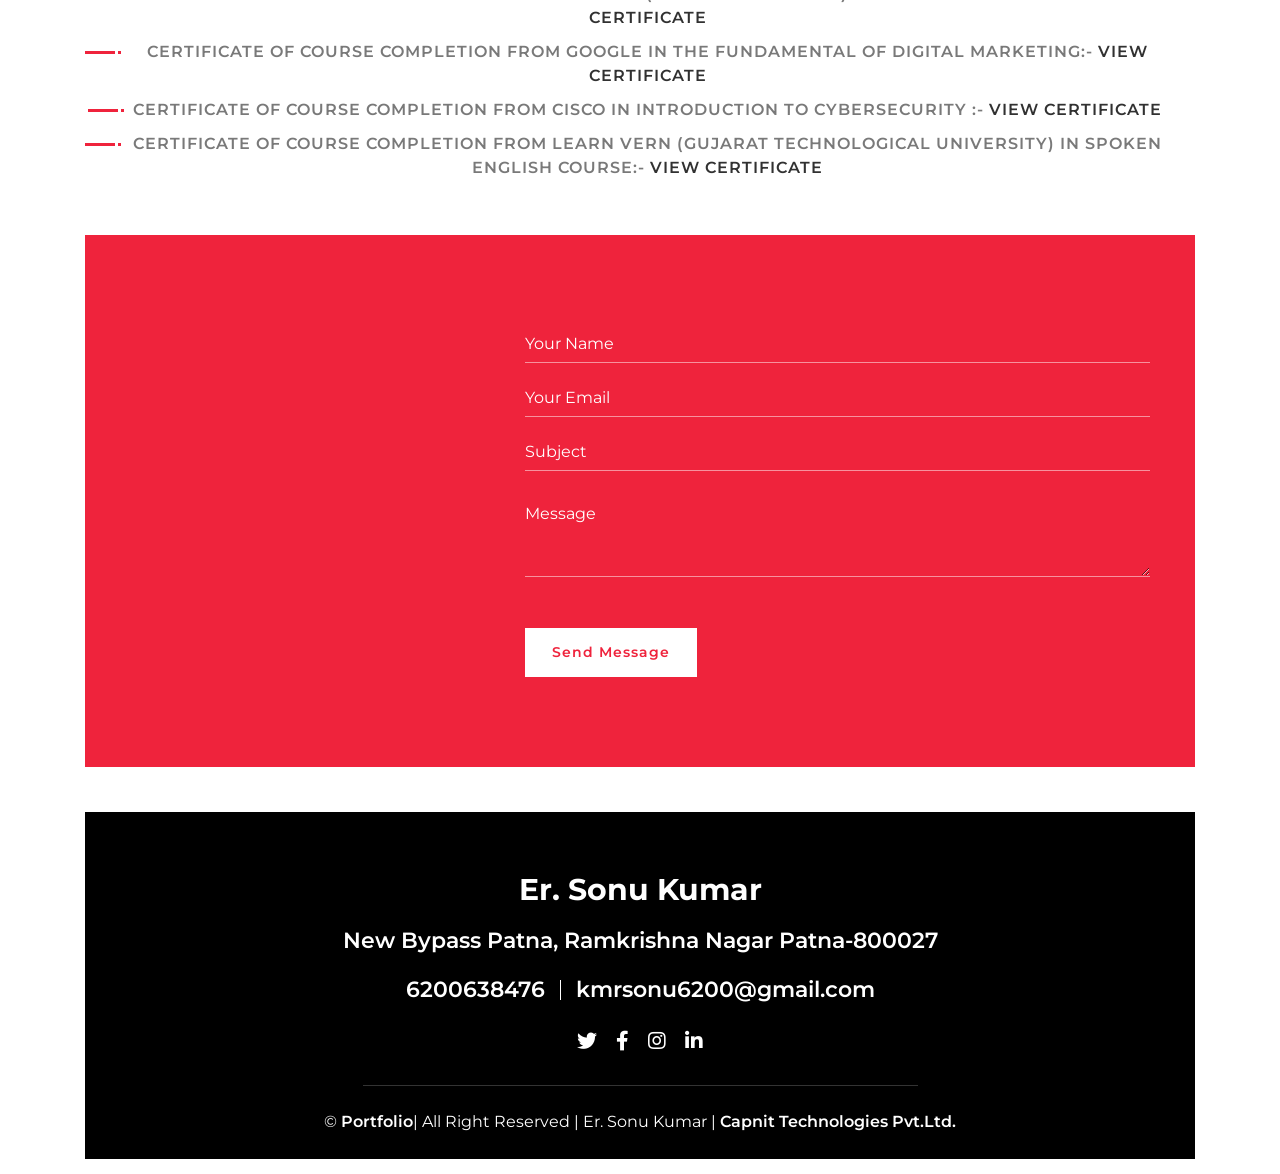
==== commit 37cc24a6: "Update index.html" ====
--- a/index.html
+++ b/index.html
@@ -55,10 +55,10 @@
                                 <p> Hii, I'm</p>
                                 <h1>Er. Sonu Kumar </h1>
                                 <h2></h2>
-                                <div class="typed-text">Web Designer, Web Developer, Front End Developer, Back End Developer, Data Science, </div>
+                                <div class="typed-text">Founder Of Capnit Technologies, Front End Developer, Back End Developer, Data Science, </div>
                             </div>
                             <div class="hero-btn">
-                                <a class="btn" href="#contact">Hire Me</a>
+                                <a class="btn" href="https://sonu620063.github.io/Capnit-Technologies/index.html">Capnit Technologies</a>
                                 <a class="btn" href="https://www.linkedin.com/in/sonu-kumar-1st-042026217">Join Me</a>
                             </div>
                             
@@ -492,7 +492,7 @@
                     </div>
                 </div>
                 <div class="container copyright">
-                    <p>&copy; <a href="Newportfolio.html">Portfolio</a>| All Right Reserved | Er. Sonu Kumar 
+                    <p>&copy; <a href="Newportfolio.html">Portfolio</a>| All Right Reserved | Er. Sonu Kumar |  <a href="https://sonu620063.github.io/Capnit-Technologies/index.html">Capnit Technologies Pvt.Ltd.</a>
                 </div>
             </div>
         </div>
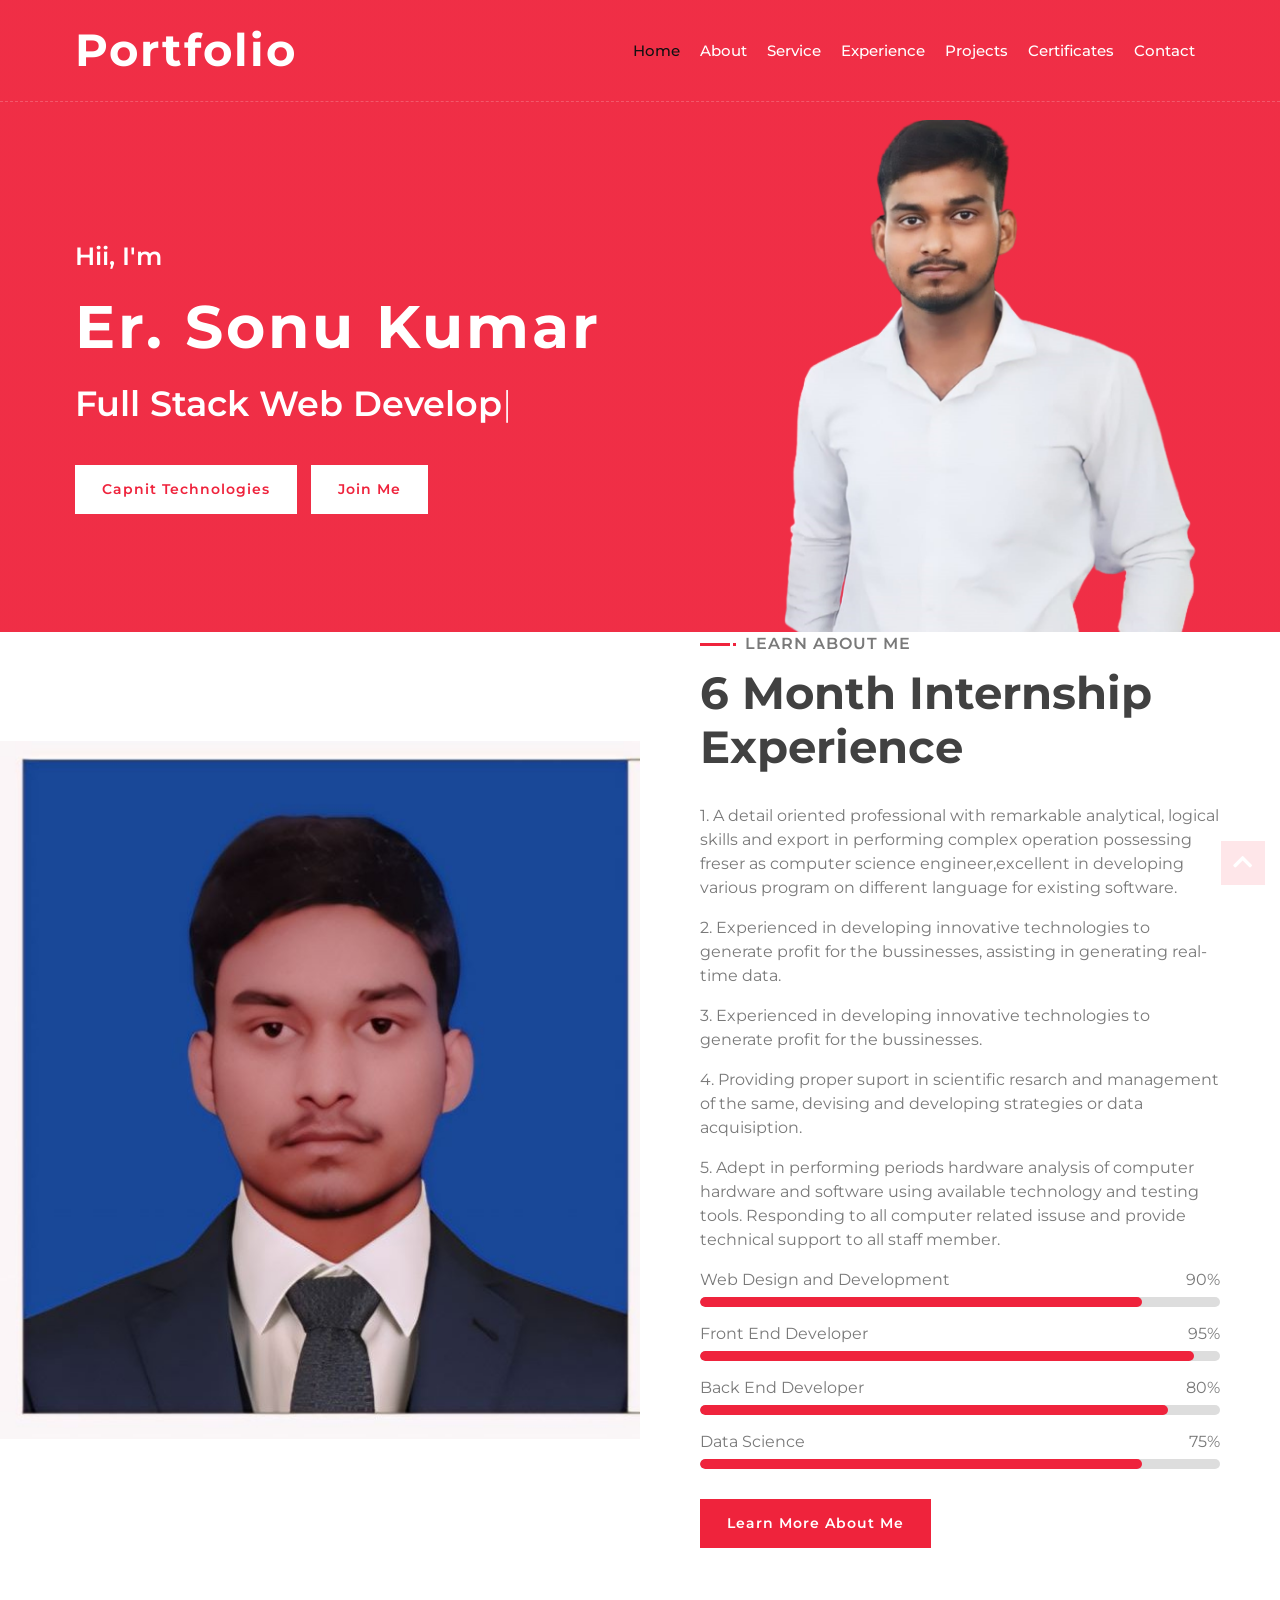
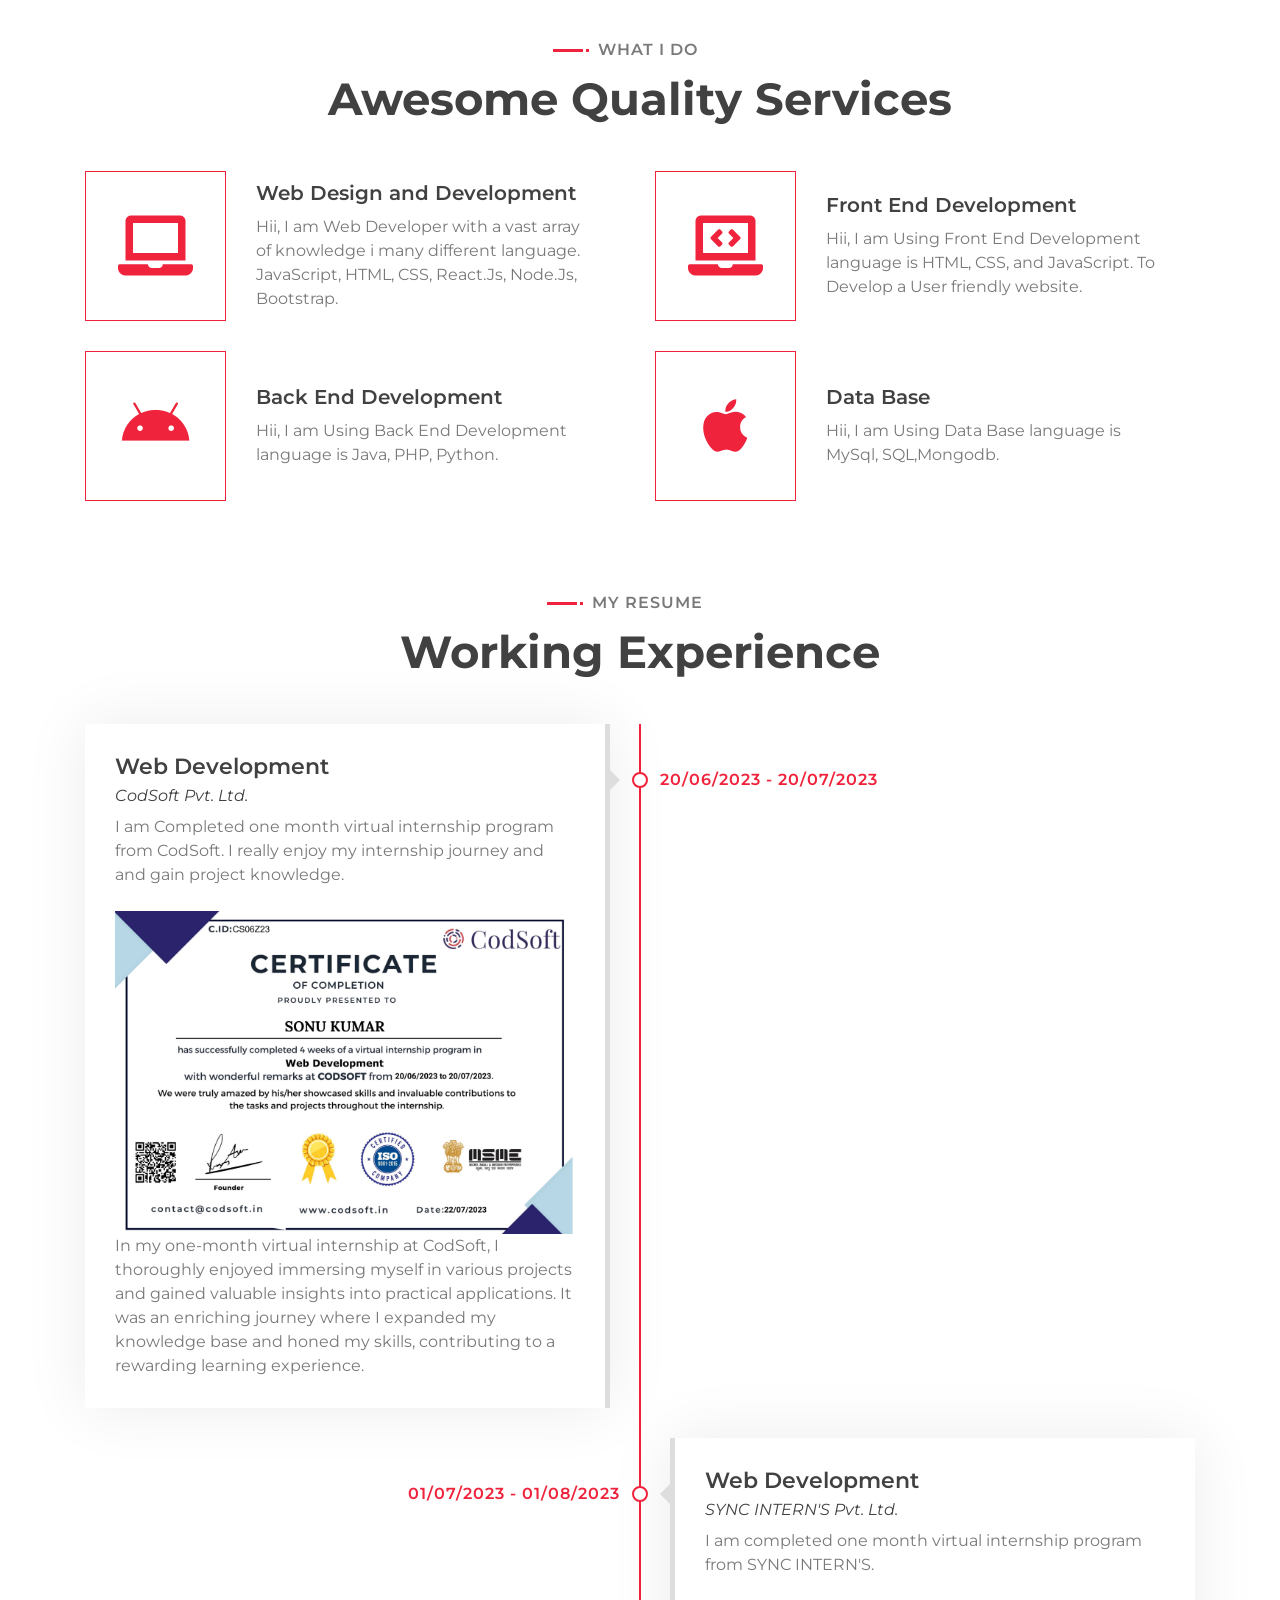
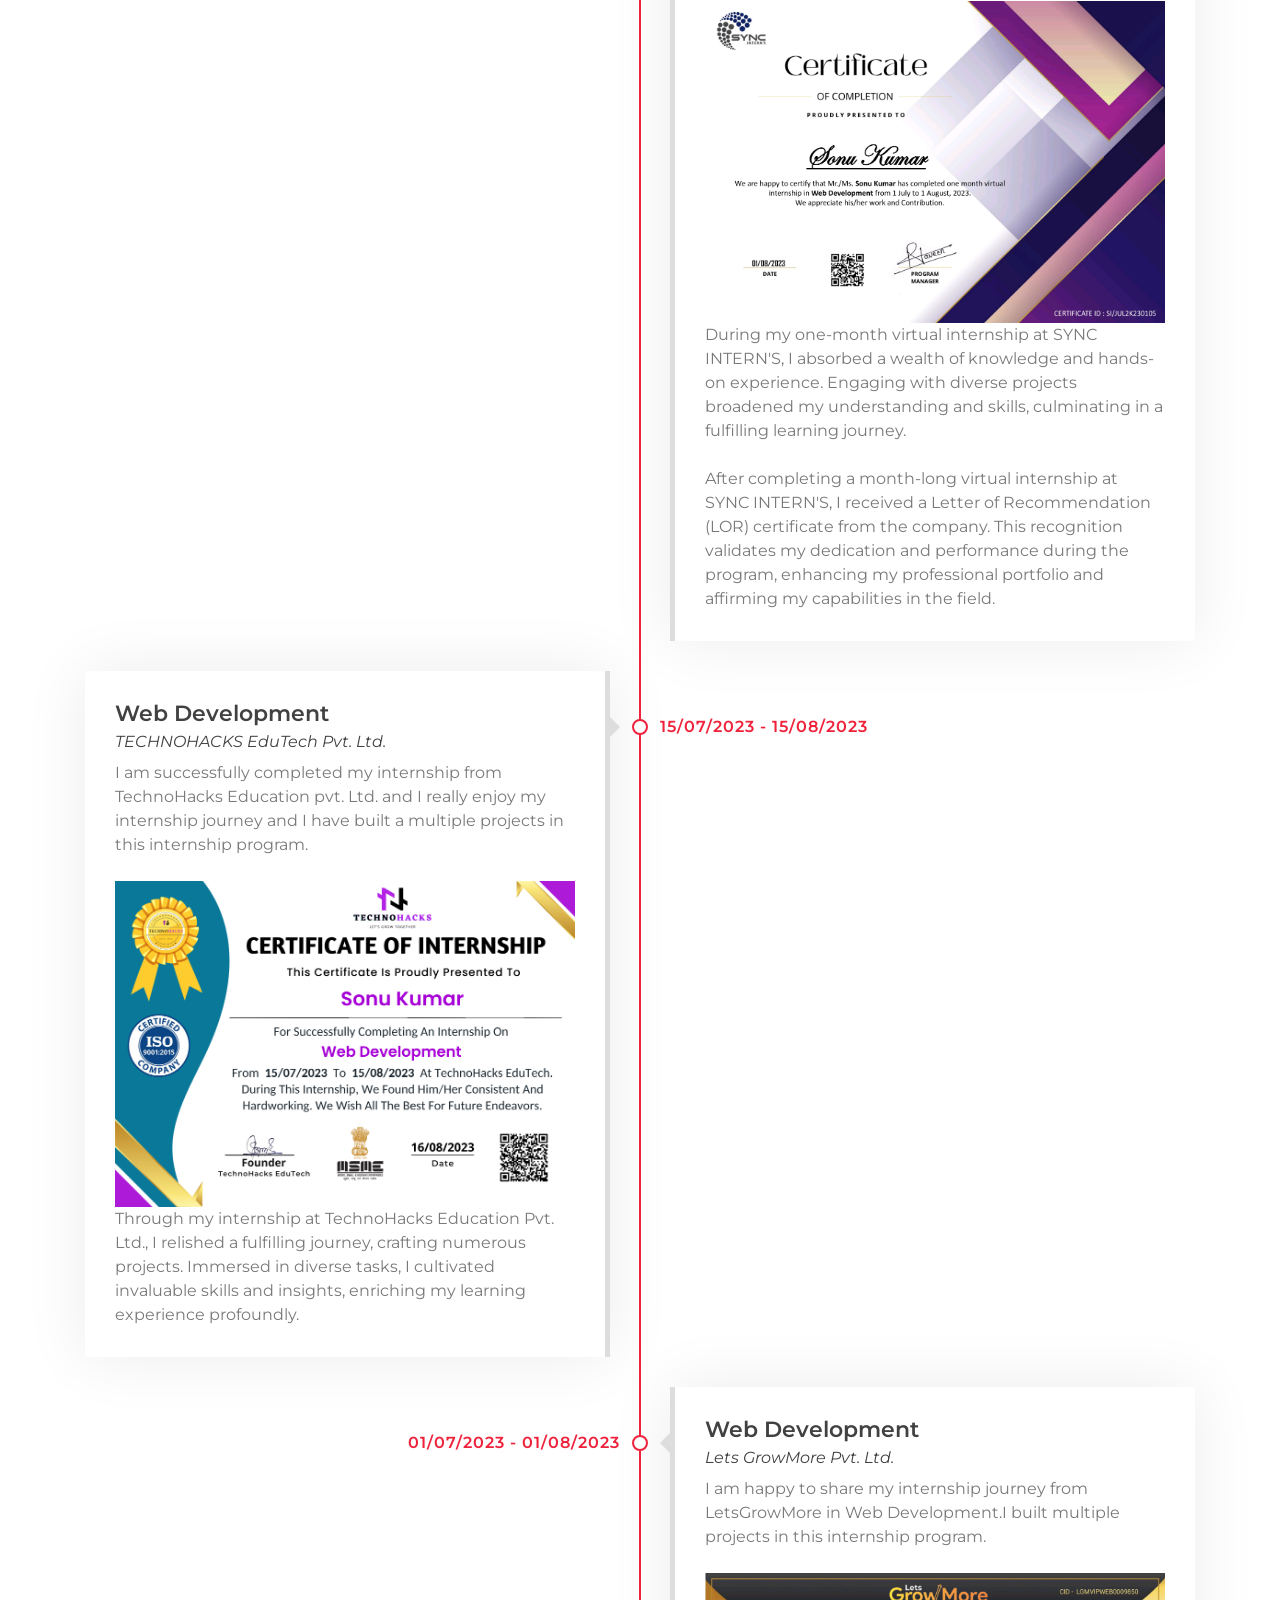
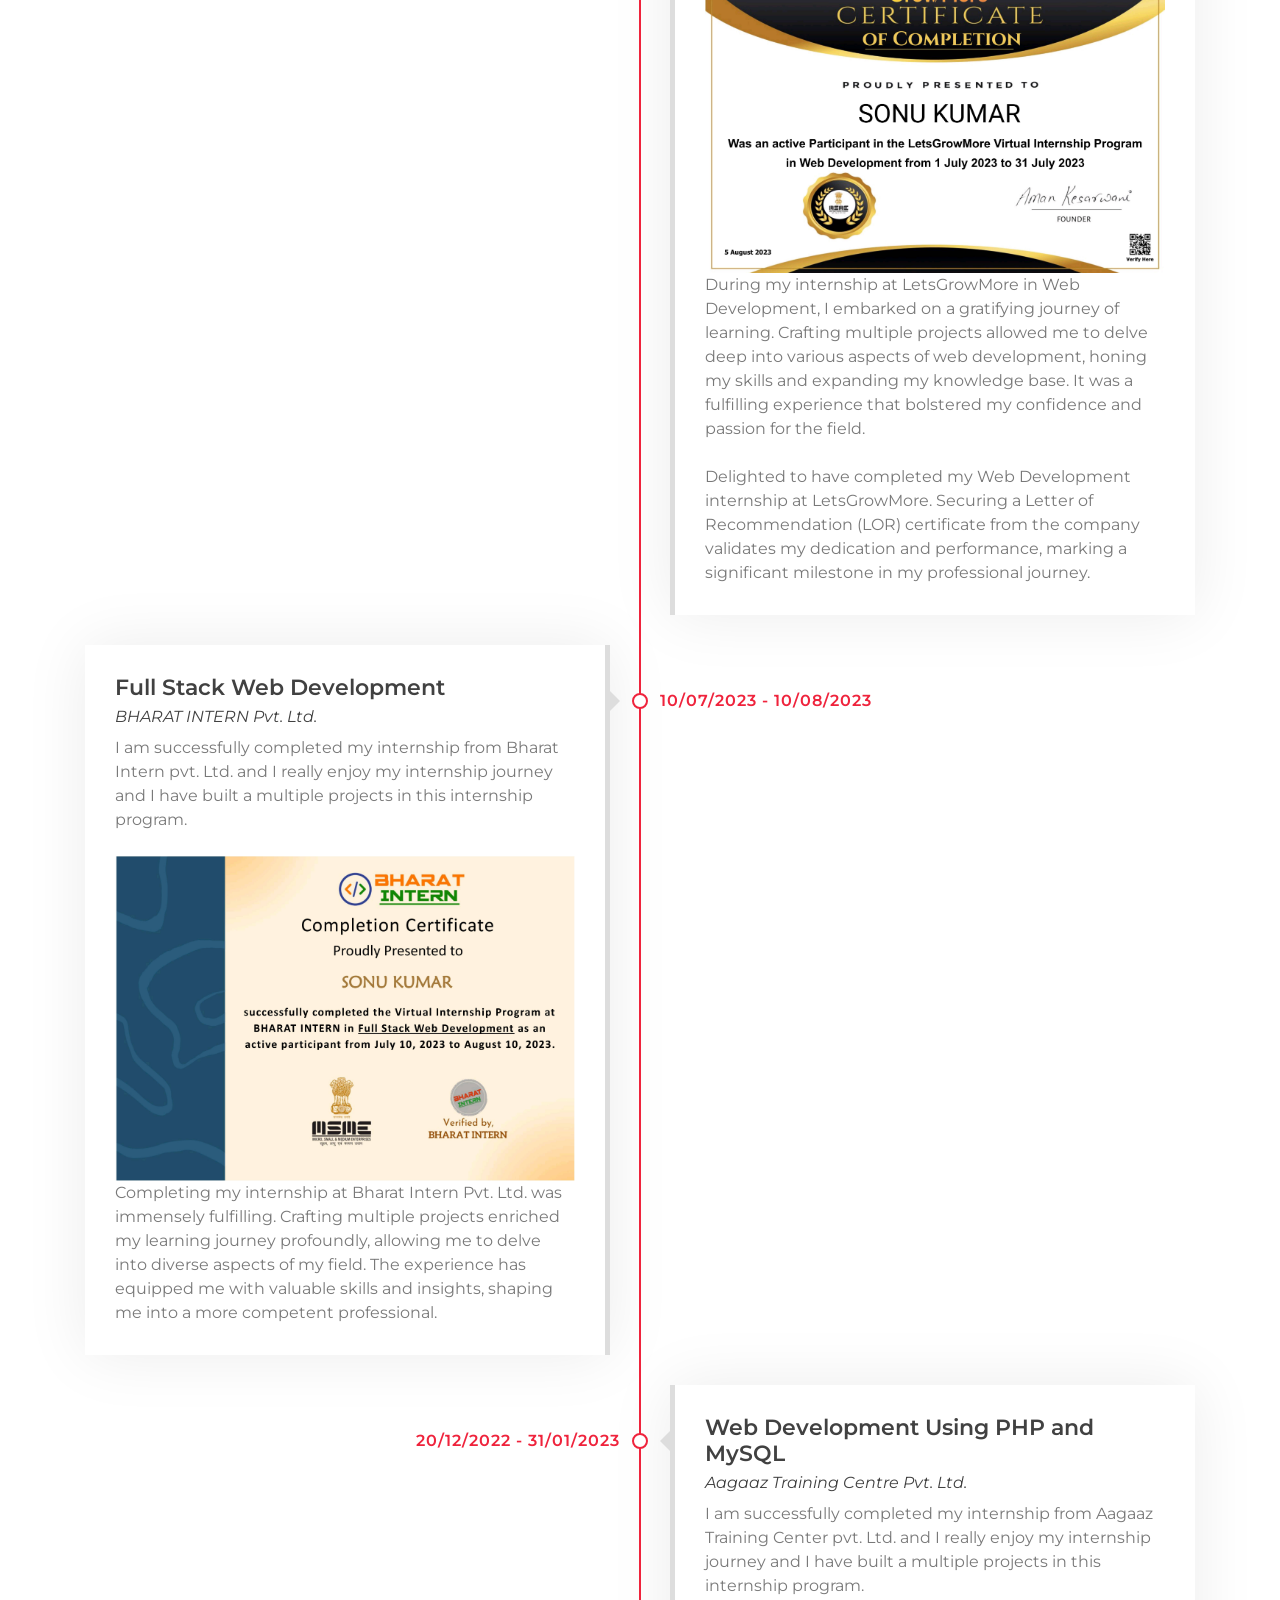
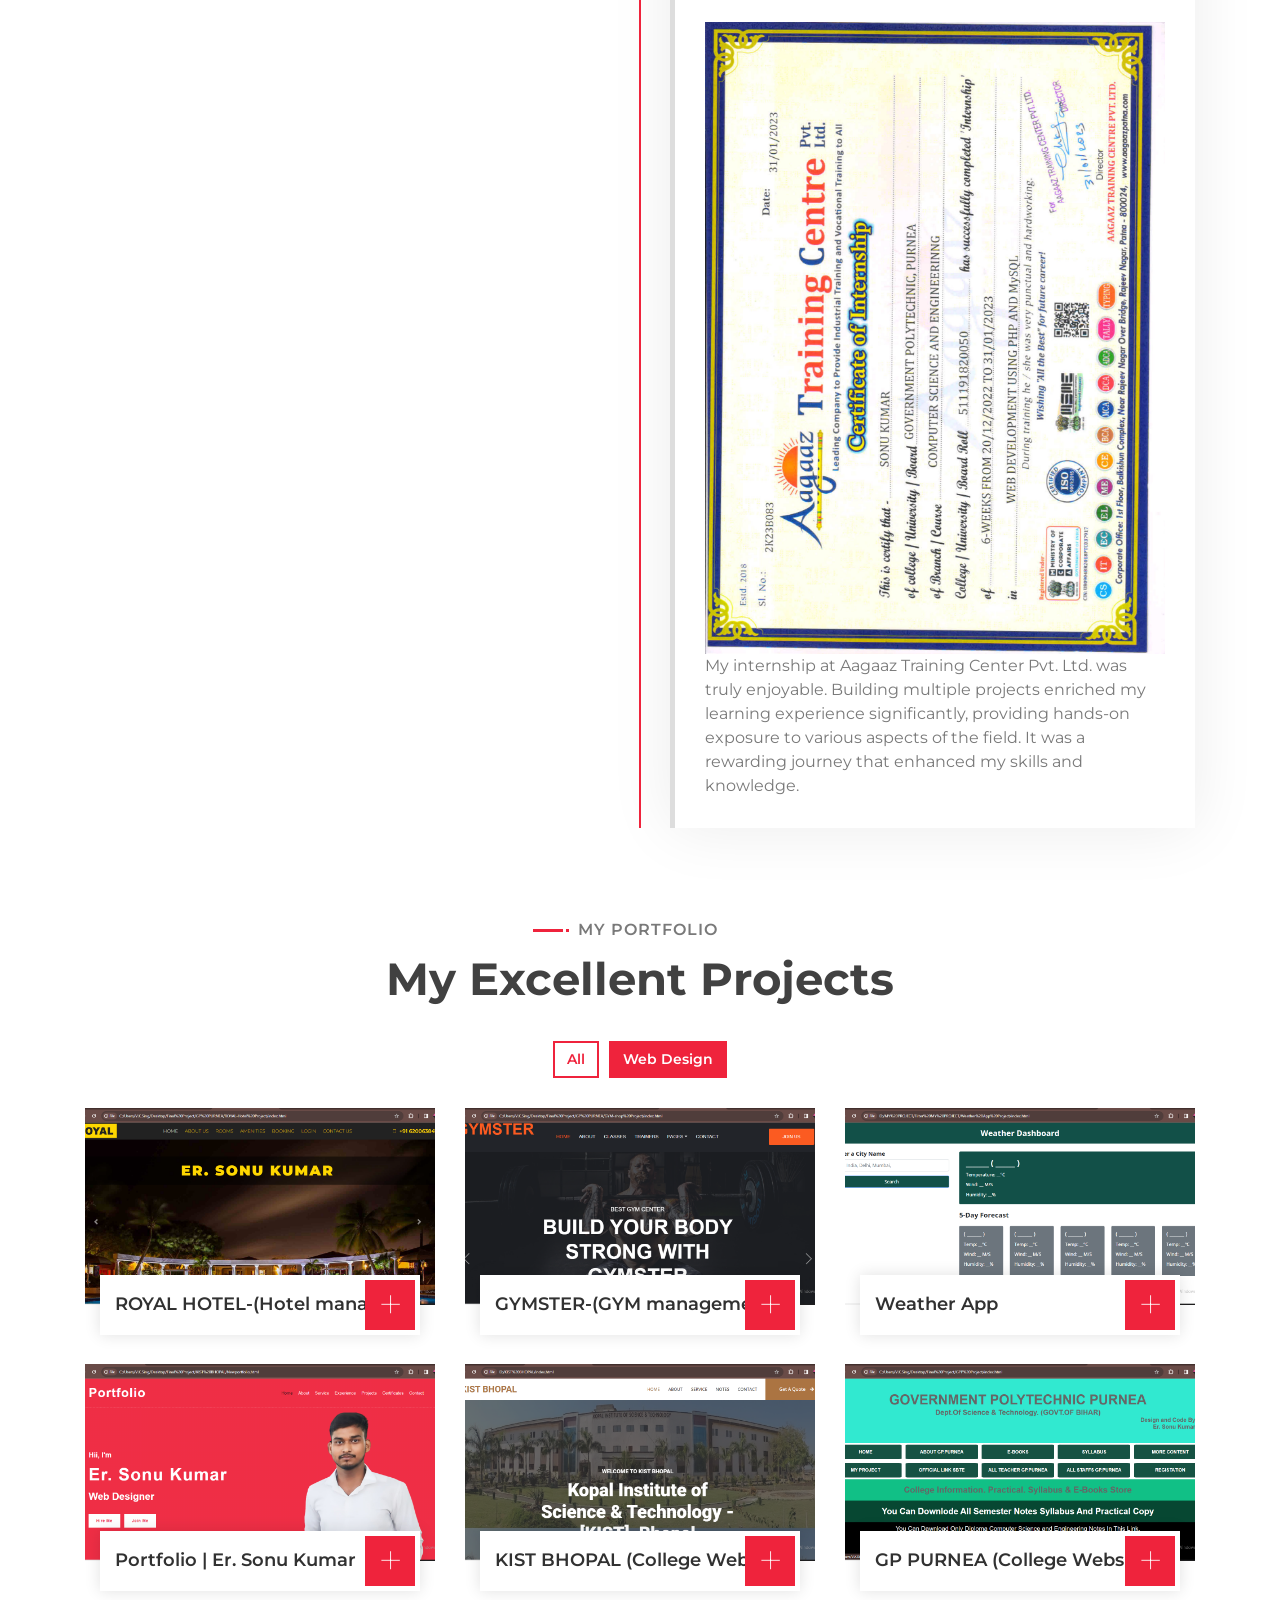
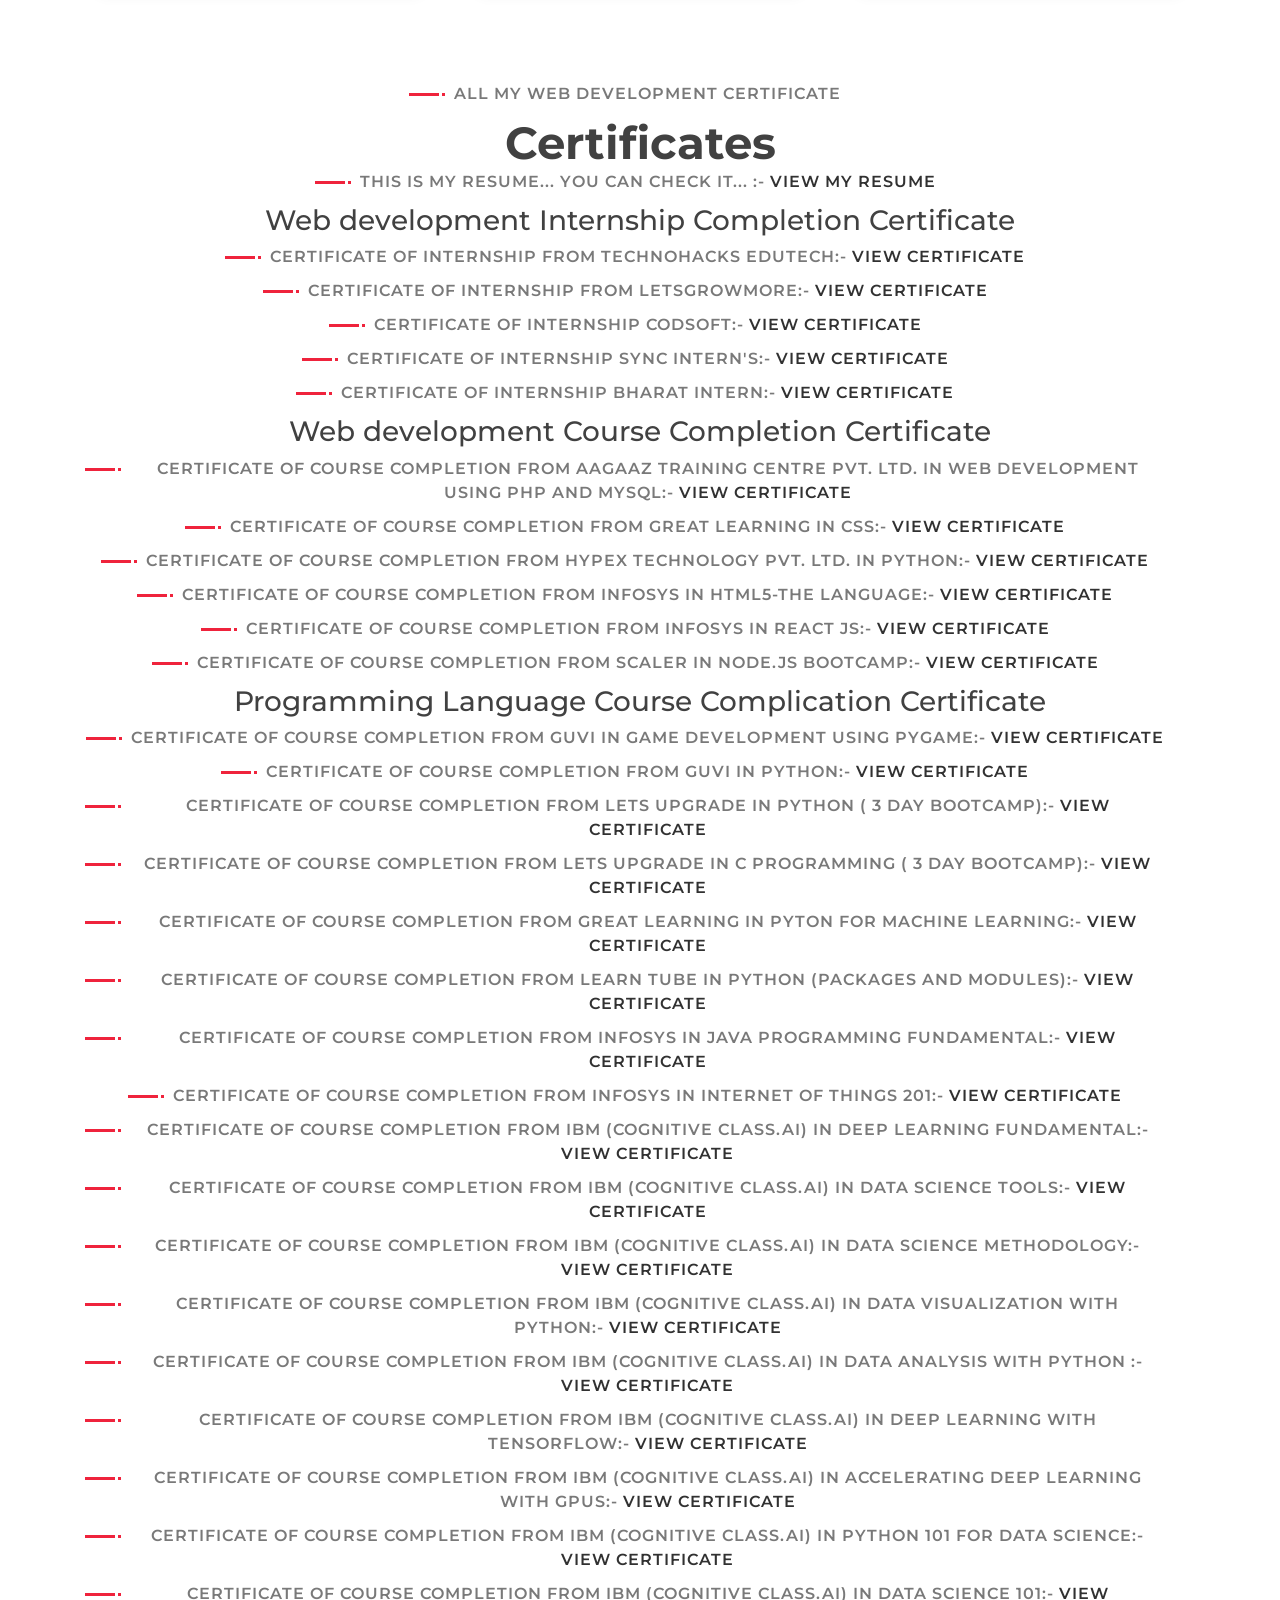
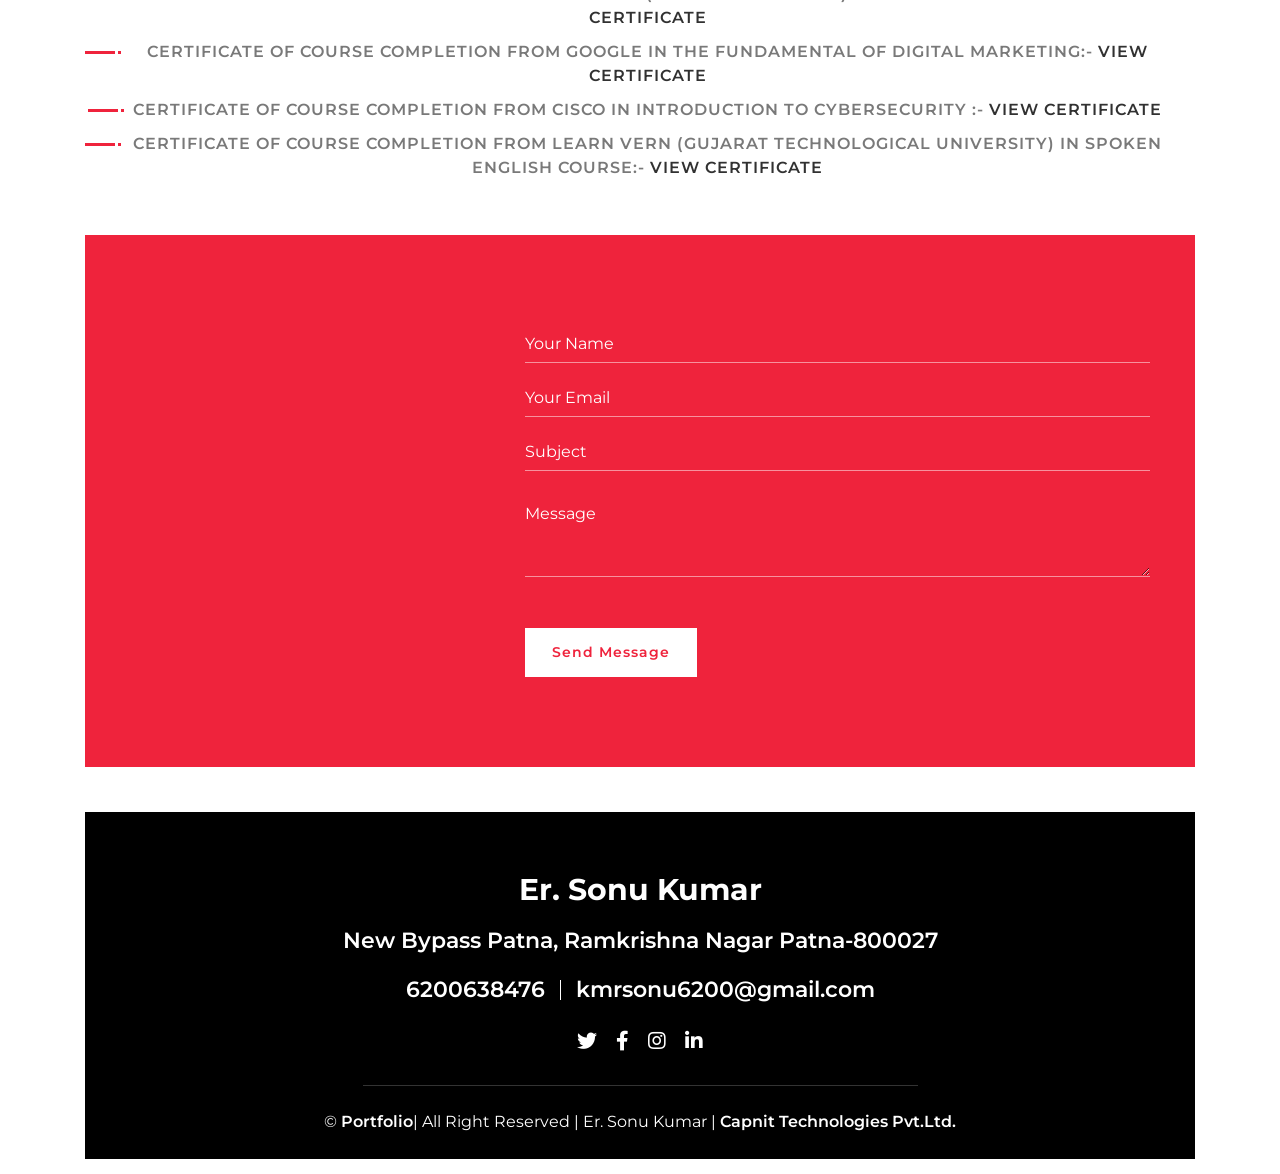
==== commit f7c5597b: "Update index.html" ====
--- a/index.html
+++ b/index.html
@@ -2,10 +2,10 @@
 <html lang="en">
     <head>
         <meta charset="utf-8">
-        <title> Portfolio | Er.Sonu Kumar</title>
+        <title> Portfolio | Er. Sonu Kumar</title>
         <meta content="width=device-width, initial-scale=1.0" name="viewport">
         <!-- Favicon -->
-        <link href="favicon.ico" rel="icon">
+        <link href="Sonu Photo.png" rel="icon">
 
         <!-- Google Font -->
         <link href="https://fonts.googleapis.com/css2?family=Montserrat:wght@300;400;500;600;700&display=swap" rel="stylesheet">
@@ -55,7 +55,7 @@
                                 <p> Hii, I'm</p>
                                 <h1>Er. Sonu Kumar </h1>
                                 <h2></h2>
-                                <div class="typed-text">Founder Of Capnit Technologies, Front End Developer, Back End Developer, Data Science, </div>
+                                <div class="typed-text">Full Stack Web Developer, Front End Developer, Back End Developer, Data Science, </div>
                             </div>
                             <div class="hero-btn">
                                 <a class="btn" href="https://sonu620063.github.io/Capnit-Technologies/index.html">Capnit Technologies</a>
@@ -521,3 +521,4 @@
         <script src="main.js"></script>
     </body>
 </html>
+
